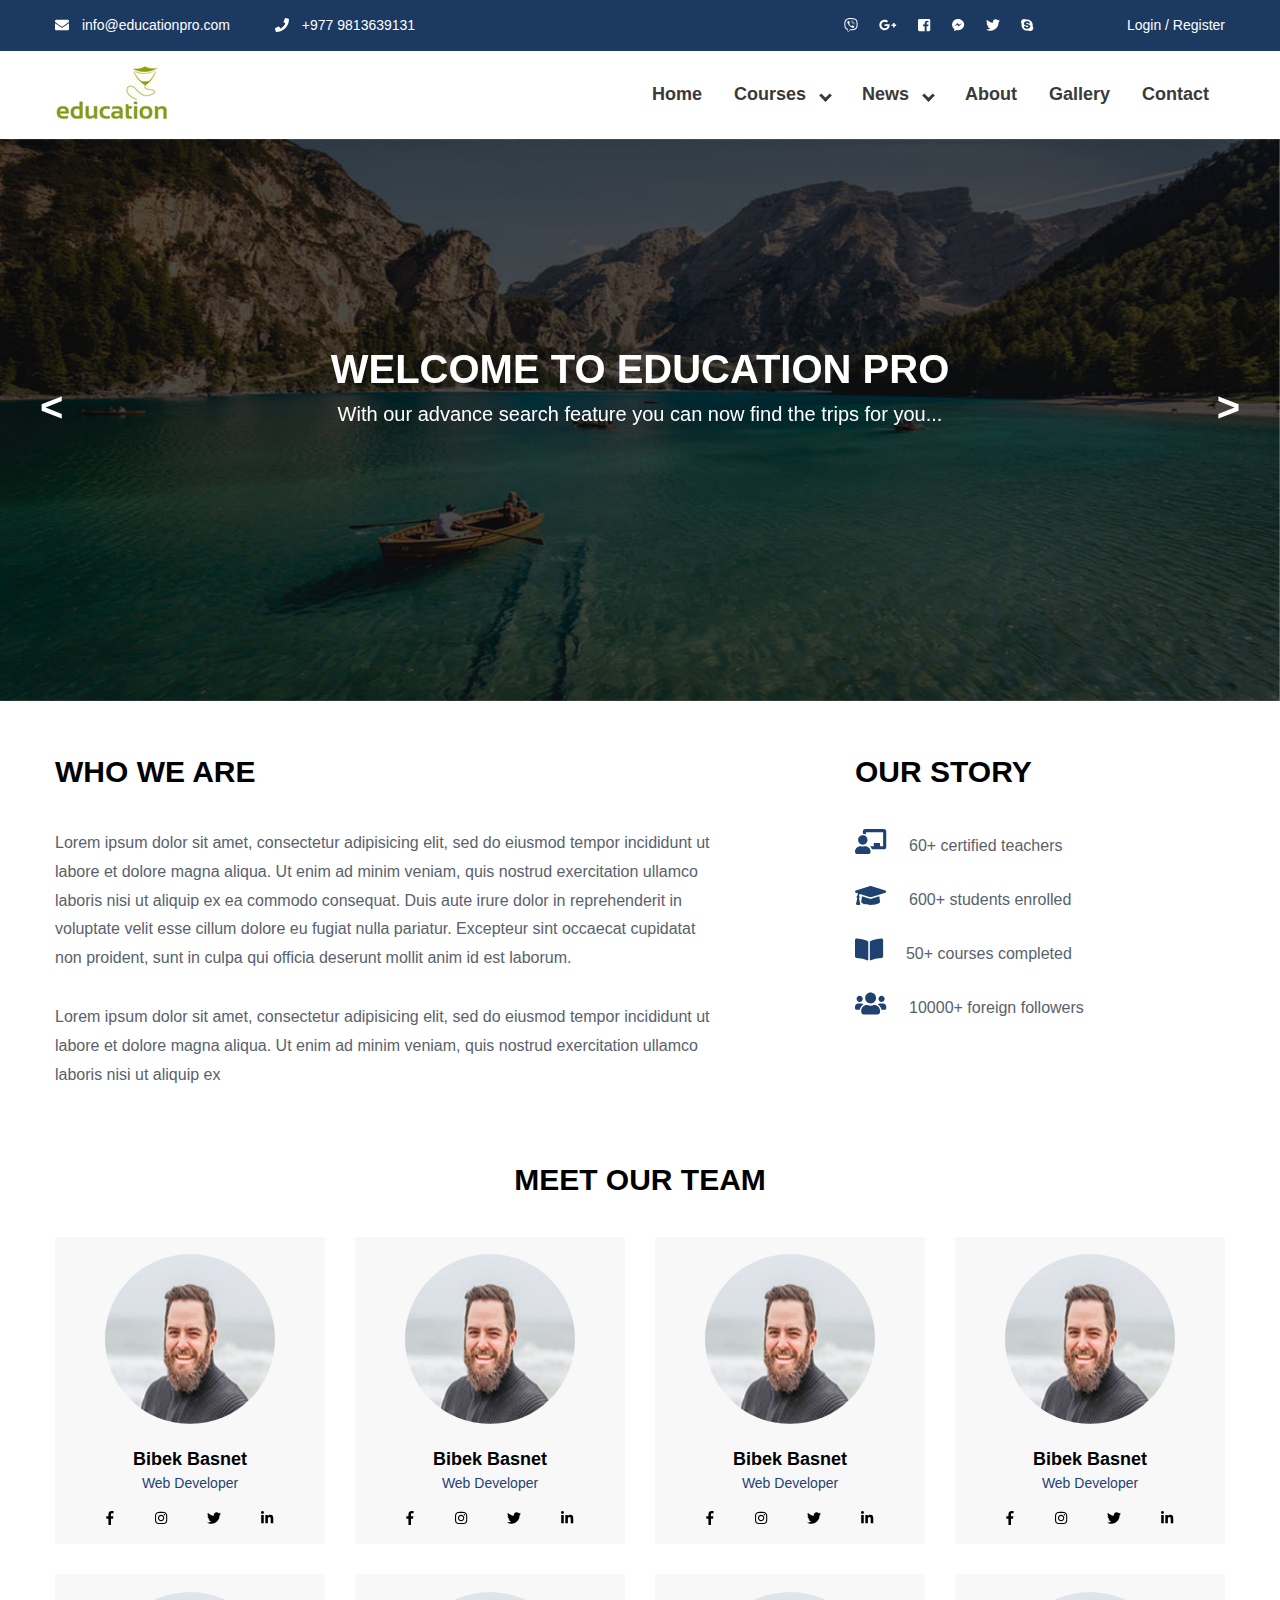
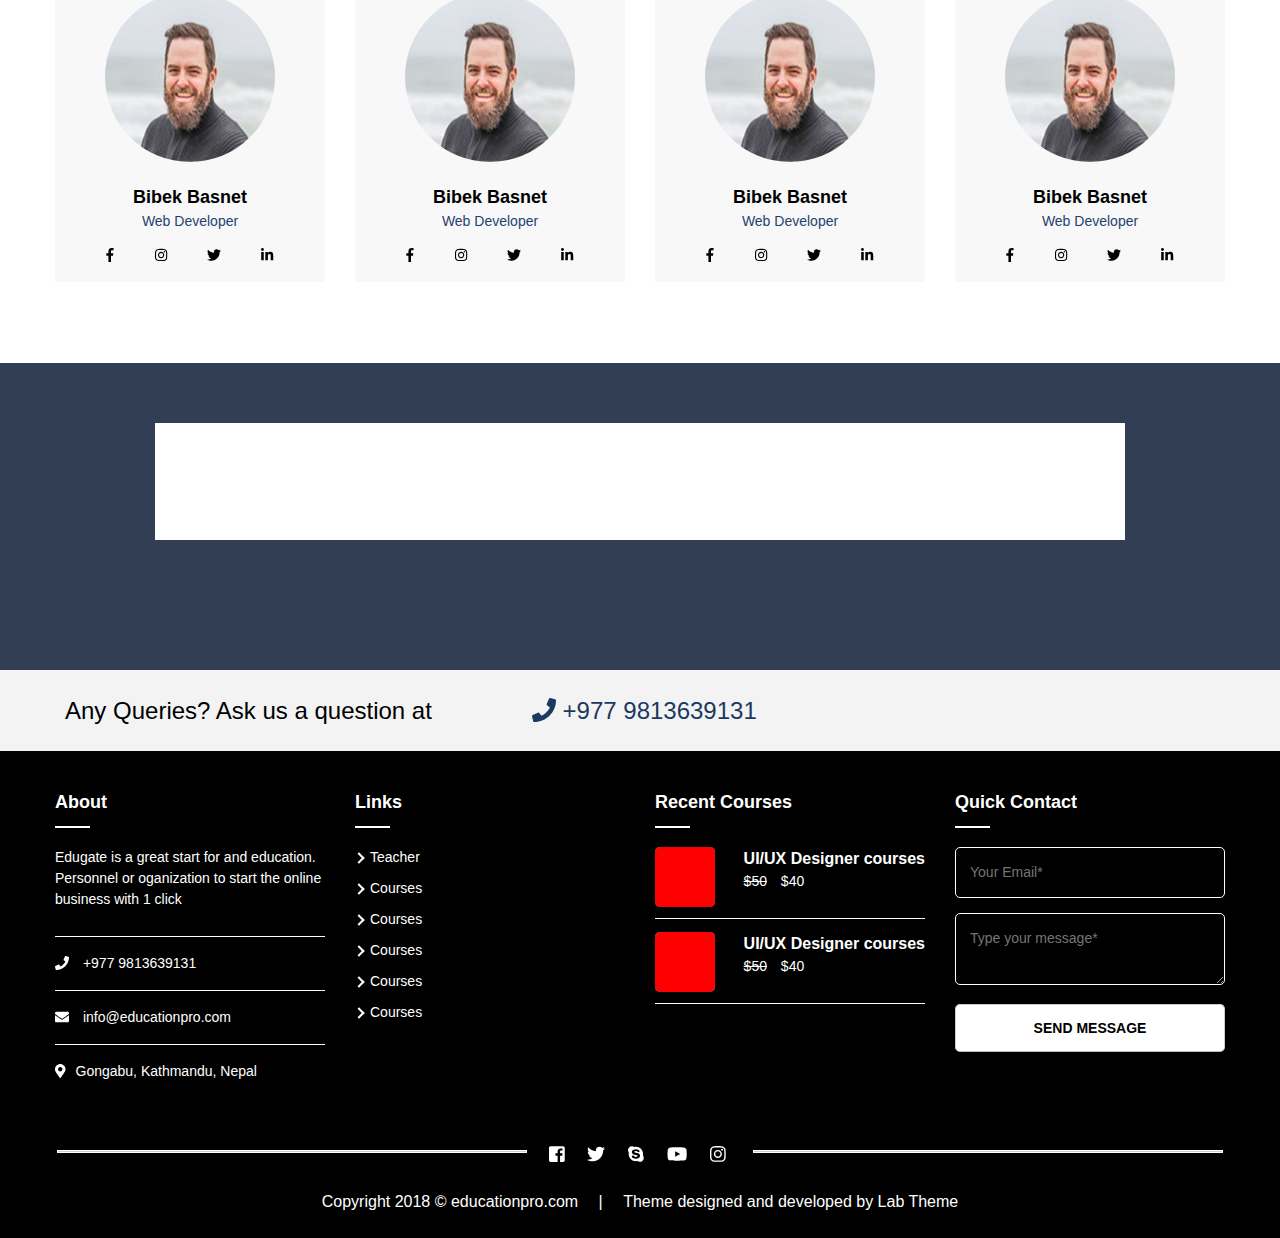
==== about.html @ 6040345f "otra" ====
<!DOCTYPE html>
<html>
<head>
	<title>education</title>
	<meta name="viewport" content="width=device-width">
	<meta name="viewport" content="width=device-width, initial-scale=1.0">
	<link rel="stylesheet" type="text/css" href="css/all.css">
	<link rel="stylesheet" type="text/css" href="css/all.min.css">
	<link rel="stylesheet" type="text/css" href="css/flexslider.css">
	<link rel="stylesheet" type="text/css" href="css/owl.carousel.css">
	<link rel="stylesheet" type="text/css" href="css/owl.theme.default.css">
	<link rel="stylesheet" type="text/css" href="css/jquery.rateyo.css"/>
	<link rel="stylesheet" type="text/css" href="css/jquery.mmenu.all.css" />
	<link rel="stylesheet" type="text/css" href="inner-page-style.css">
	<link rel="stylesheet" type="text/css" href="style.css">
</head>
<body itemscope itemtype="http://schema.org/AboutPage">
	<div id="page" class="site">
		<header class="site-header">
			<div class="top-header">
				<div class="container">
					<div class="top-header-left">
						<div class="top-header-block">
							<a href="mailto:info@educationpro.com"><i class="fas fa-envelope"></i> info@educationpro.com</a>
						</div>
						<div class="top-header-block">
							<a href="tel:+9779813639131"><i class="fas fa-phone"></i> +977 9813639131</a>
						</div>
					</div>
					<div class="top-header-right">
						<div class="social-block">
							<ul class="social-list">
								<li><a href=""><i class="fab fa-viber"></i></a></li>
								<li><a href=""><i class="fab fa-google-plus-g"></i></a></li>
								<li><a href=""><i class="fab fa-facebook-square"></i></a></li>
								<li><a href=""><i class="fab fa-facebook-messenger"></i></a></li>
								<li><a href=""><i class="fab fa-twitter"></i></a></li>
								<li><a href=""><i class="fab fa-skype"></i></a></li>
							</ul>
						</div>
						<div class="login-block">
							<a href="">Login /</a>
							<a href="">Register</a>
						</div>
					</div>
				</div>
			</div>
			<!-- Top header Close -->
			<div class="main-header">
				<div class="container">
					<div class="logo-wrap">
						<img src="images/site-logo.jpg" alt="Logo Image">
					</div>
					<div class="nav-wrap">
						<nav class="nav-desktop">
							<ul class="menu-list">
								<li><a href="#">Home</a></li>
								<li class="menu-parent">Courses
									<ul class="sub-menu">
										<li><a href="#">Child</a></li>
										<li><a href="#">Child</a></li>
										<li class="menu-parent">Child
											<ul class="sub-menu">
												<li><a href="">Grand-child</a></li>
												<li><a href="">Grand-child</a></li>
											</ul>
										</li>
									</ul>
								</li>
								<li class="menu-parent">News
									<ul class="sub-menu">
										<li><a href="#">Child</a></li>
										<li><a href="#">Child</a></li>
									</ul>
								</li>
								<li><a href="">About</a></li>
								<li><a href="">Gallery</a></li>
								<li><a href="">Contact</a></li>
							</ul>
						</nav>
						<div id="bar">
							<i class="fas fa-bars"></i>
						</div>
						<div id="close">
							<i class="fas fa-times"></i>
						</div>
					</div>
				</div>
			</div>
		</header>
		<!-- Header Close -->
		<div class="banner">
			<div class="owl-four owl-carousel">
				<img src="images/page-banner.jpg" alt="Image of Bannner">
				<img src="images/page-banner2.jpg" alt="Image of Bannner">
				<img src="images/page-banner3.jpg" alt="Image of Bannner">
			</div>
			<div class="container">
				<h1>welcome to education pro</h1>
				<h3>With our advance search feature you can now find the trips for you...</h3>
			</div>
			 <div id="owl-four-nav" class="owl-nav"></div>
		</div>
		<!-- <div class="banner">
			<div class="owl-five owl-carousel owl-theme">
	            <div class="item-video">
            		<iframe width="100%" height="450" src="https://www.youtube.com/embed/ENVW3uZ3a-4" frameborder="0" allow="accelerometer; autoplay; encrypted-media; gyroscope; picture-in-picture" allowfullscreen>
            		</iframe>
	            </div>
	            <div class="item-video">
	            	<iframe width="100%" height="450" src="https://www.youtube.com/embed/0bfk90rWV9U" frameborder="0" allow="accelerometer; autoplay; encrypted-media; gyroscope; picture-in-picture" allowfullscreen></iframe>
	            </div>
	            <div class="item-video">
	            	<iframe width="100%" height="450" src="https://www.youtube.com/embed/ktvTqknDobU" frameborder="0" allow="accelerometer; autoplay; encrypted-media; gyroscope; picture-in-picture" allowfullscreen></iframe>
	            </div>
	            <div class="item-video">
            		<iframe width="100%" height="450" src="https://www.youtube.com/embed/ENVW3uZ3a-4" frameborder="0" allow="accelerometer; autoplay; encrypted-media; gyroscope; picture-in-picture" allowfullscreen>
            		</iframe>
	            </div>
	            <div class="item-video">
	            	<iframe width="100%" height="450" src="https://www.youtube.com/embed/0bfk90rWV9U" frameborder="0" allow="accelerometer; autoplay; encrypted-media; gyroscope; picture-in-picture" allowfullscreen></iframe>
	            </div>
	            <div class="item-video">
	            	<iframe width="100%" height="450" src="https://www.youtube.com/embed/ktvTqknDobU" frameborder="0" allow="accelerometer; autoplay; encrypted-media; gyroscope; picture-in-picture" allowfullscreen></iframe>
	            </div>
          </div>
		</div> -->

		<section class="about-upper-section" itemprop="mainContentofPage">
			<div class="container">
				<article class="who-we-are">
					<h2 class="top-heading">who we are</h2>
					<p>Lorem ipsum dolor sit amet, consectetur adipisicing elit, sed do eiusmod
					tempor incididunt ut labore et dolore magna aliqua. Ut enim ad minim veniam,
					quis nostrud exercitation ullamco laboris nisi ut aliquip ex ea commodo
					consequat. Duis aute irure dolor in reprehenderit in voluptate velit esse
					cillum dolore eu fugiat nulla pariatur. Excepteur sint occaecat cupidatat non
					proident, sunt in culpa qui officia deserunt mollit anim id est laborum.</p>

					<p>Lorem ipsum dolor sit amet, consectetur adipisicing elit, sed do eiusmod
					tempor incididunt ut labore et dolore magna aliqua. Ut enim ad minim veniam,
					quis nostrud exercitation ullamco laboris nisi ut aliquip ex</p>
				</article>
				<div class="our-story">
					<h2 class="top-heading">our story</h2>
					<ul>
						<li><i class="fas fa-chalkboard-teacher"></i> <a href="#">60+ certified teachers</a></li>
						<li><i class="fas fa-graduation-cap"></i> <a href="#">600+ students enrolled</a></li>
						<li><i class="fas fa-book-open"></i> <a href="#">50+ courses completed</a></li>
						<li><i class="fas fa-users"></i> <a href="#">10000+ foreign followers</a></li>

						<!-- For None link use below -->
						<!-- <li><i class="fas fa-chalkboard-teacher"></i> <p>60+ certified teachers</p></li>
						<li><i class="fas fa-graduation-cap"></i>  <p>600+ students enrolled</p></li>
						<li><i class="fas fa-book-open"></i>  <p>50+ courses completed</p></li>
						<li><i class="fas fa-users"></i>  <p>10000+ foreign followers</p></li> -->
					</ul>
				</div>
			</div>
		</section>

		<section class="team-members" itemprop="contributor">
			<div class="container">
				<h2 class="top-heading">meet our team</h2>
				<article class="developer-grid">
					<div class="developer-wrap">
						<img src="images/developer-img.jpg" alt="developer images">
						<h3>Bibek Basnet</h3>
						<p>Web Developer</p>
						<ul>
							<li><a href=""><i class="fab fa-facebook-f"></i></a></li>
							<li><a href=""><i class="fab fa-instagram"></i></a></li>
							<li><a href=""><i class="fab fa-twitter"></i></a></li>
							<li><a href=""><i class="fab fa-linkedin-in"></i></a></li>
						</ul>
					</div>

					<div class="developer-wrap">
						<img src="images/developer-img.jpg" alt="developer images">
						<h3>Bibek Basnet</h3>
						<p>Web Developer</p>
						<ul>
							<li><a href=""><i class="fab fa-facebook-f"></i></a></li>
							<li><a href=""><i class="fab fa-instagram"></i></a></li>
							<li><a href=""><i class="fab fa-twitter"></i></a></li>
							<li><a href=""><i class="fab fa-linkedin-in"></i></a></li>
						</ul>
					</div>

					<div class="developer-wrap">
						<img src="images/developer-img.jpg" alt="developer images">
						<h3>Bibek Basnet</h3>
						<p>Web Developer</p>
						<ul>
							<li><a href=""><i class="fab fa-facebook-f"></i></a></li>
							<li><a href=""><i class="fab fa-instagram"></i></a></li>
							<li><a href=""><i class="fab fa-twitter"></i></a></li>
							<li><a href=""><i class="fab fa-linkedin-in"></i></a></li>
						</ul>
					</div>

					<div class="developer-wrap">
						<img src="images/developer-img.jpg" alt="developer images">
						<h3>Bibek Basnet</h3>
						<p>Web Developer</p>
						<ul>
							<li><a href=""><i class="fab fa-facebook-f"></i></a></li>
							<li><a href=""><i class="fab fa-instagram"></i></a></li>
							<li><a href=""><i class="fab fa-twitter"></i></a></li>
							<li><a href=""><i class="fab fa-linkedin-in"></i></a></li>
						</ul>
					</div>

					<div class="developer-wrap">
						<img src="images/developer-img.jpg" alt="developer images">
						<h3>Bibek Basnet</h3>
						<p>Web Developer</p>
						<ul>
							<li><a href=""><i class="fab fa-facebook-f"></i></a></li>
							<li><a href=""><i class="fab fa-instagram"></i></a></li>
							<li><a href=""><i class="fab fa-twitter"></i></a></li>
							<li><a href=""><i class="fab fa-linkedin-in"></i></a></li>
						</ul>
					</div>

					<div class="developer-wrap">
						<img src="images/developer-img.jpg" alt="developer images">
						<h3>Bibek Basnet</h3>
						<p>Web Developer</p>
						<ul>
							<li><a href=""><i class="fab fa-facebook-f"></i></a></li>
							<li><a href=""><i class="fab fa-instagram"></i></a></li>
							<li><a href=""><i class="fab fa-twitter"></i></a></li>
							<li><a href=""><i class="fab fa-linkedin-in"></i></a></li>
						</ul>
					</div>

					<div class="developer-wrap">
						<img src="images/developer-img.jpg" alt="developer images">
						<h3>Bibek Basnet</h3>
						<p>Web Developer</p>
						<ul>
							<li><a href=""><i class="fab fa-facebook-f"></i></a></li>
							<li><a href=""><i class="fab fa-instagram"></i></a></li>
							<li><a href=""><i class="fab fa-twitter"></i></a></li>
							<li><a href=""><i class="fab fa-linkedin-in"></i></a></li>
						</ul>
					</div>

					<div class="developer-wrap">
						<img src="images/developer-img.jpg" alt="developer images">
						<h3>Bibek Basnet</h3>
						<p>Web Developer</p>
						<ul>
							<li><a href=""><i class="fab fa-facebook-f"></i></a></li>
							<li><a href=""><i class="fab fa-instagram"></i></a></li>
							<li><a href=""><i class="fab fa-twitter"></i></a></li>
							<li><a href=""><i class="fab fa-linkedin-in"></i></a></li>
						</ul>
					</div>
				</article>
			</div>
		</section>
		<!-- Team Members Closed  -->

		<section class="what-other-say">
			<div class="container">
				<div class="wrap-others-say">
					<h1>what other say about us</h1>
					<div id="carousel" class="flexslider">
						<ul class="slides">
							<li class="img-wrap">
								<figure>
									<img src="images/review-big-img.jpg" alt="Person Image">
									<figcaption class="hidden">
										<h3>Sagar Sapkota</h3>
										<h4>UI Designer</h4>
									</figcaption>
								</figure>
							</li>
							<li class="img-wrap">
								<figure>
									<img src="images/review-big-img.jpg" alt="Person Image">
									<figcaption class="hidden">
										<h3>Sagar Sapkota</h3>
										<h4>UI Designer</h4>
									</figcaption>
								</figure>
							</li>
							<li class="img-wrap">
								<figure>
									<img src="images/review-big-img.jpg" alt="Person Image">
									<figcaption class="hidden">
										<h3>Sagar Sapkota</h3>
										<h4>UI Designer</h4>
									</figcaption>
								</figure>
							</li>
							<li class="img-wrap">
								<figure>
									<img src="images/review-big-img.jpg" alt="Person Image">
									<figcaption class="hidden">
										<h3>Sagar Sapkota</h3>
										<h4>UI Designer</h4>
									</figcaption>
								</figure>
							</li>
							<li class="img-wrap">
								<figure>
									<img src="images/review-big-img.jpg" alt="Person Image">
									<figcaption class="hidden">
										<h3>Sagar Sapkota</h3>
										<h4>UI Designer</h4>
									</figcaption>
								</figure>
							</li>
							<li class="img-wrap">
								<figure>
									<img src="images/review-big-img.jpg" alt="Person Image">
									<figcaption class="hidden">
										<h3>Sagar Sapkota</h3>
										<h4>UI Designer</h4>
									</figcaption>
								</figure>
							</li>
							<li class="img-wrap">
								<figure>
									<img src="images/review-big-img.jpg" alt="Person Image">
									<figcaption class="hidden">
										<h3>Sagar Sapkota</h3>
										<h4>UI Designer</h4>
									</figcaption>
								</figure>
							</li>
							<li class="img-wrap">
								<figure>
									<img src="images/review-big-img.jpg" alt="Person Image">
									<figcaption class="fig">
										<h3 class="hidden">Sagar Sapkota</h3>
										<h4 class="hidden">UI Designer</h4>
									</figcaption>
								</figure>
							</li>
						</ul>
					</div>

					<div id="slider" class="flexslider">
	  					<ul class="slides">
						    <li>
						    	<div class="testimonial-holder">
						    		<strong class="title">Amazing service and amazing team. Thank you!</strong>
						    		<p>Lorem ipsum dolor sit amet, consectetur adipiscing elit. Phasellus tristique fer-<br/>mentum mauris, non tincidunt arcu venenatis vel. Nam et vehicula turpis. Ut nunc purus, mattis eu odio a, egestas facilisis nibh. Mauris magna diam, iaculis vitae sapien non, pharetra congue purus. Phasellus in odio purus.</p>
						    		<div class="rateYo"></div>
						    	</div>
						    </li>
						    <li>
						    	<div class="testimonial-holder">
						    		<strong class="title">Very Satisfaied with their service</strong>
						    		<p>Lorem ipsum dolor sit amet, consectetur adipiscing elit. Phasellus tristique fer-<br/>mentum mauris, non tincidunt arcu venenatis vel. Nam et vehicula turpis. Ut nunc purus, mattis eu odio a, egestas facilisis nibh. Mauris magna diam, iaculis vitae sapien non, pharetra congue purus. Phasellus in odio purus.</p>
						    		<div class="rateYo"></div>
						    	</div>
						    </li>
						    <li>
						    	<div class="testimonial-holder">
						    		<strong class="title">Quick, efficient and meets your expectations</strong>
						    		<p>Lorem ipsum dolor sit amet, consectetur adipiscing elit. Phasellus tristique fer-<br/>mentum mauris, non tincidunt arcu venenatis vel. Nam et vehicula turpis. Ut nunc purus, mattis eu odio a, egestas facilisis nibh. Mauris magna diam, iaculis vitae sapien non, pharetra congue purus. Phasellus in odio purus.</p>
						    		<div class="rateYo"></div>
						    	</div>
						    </li>
						    <li>
						    	<div class="testimonial-holder">
						    		<strong class="title">The website was according our imagination</strong>
						    		<p>Lorem ipsum dolor sit amet, consectetur adipiscing elit. Phasellus tristique fer-<br/>mentum mauris, non tincidunt arcu venenatis vel. Nam et vehicula turpis. Ut nunc purus, mattis eu odio a, egestas facilisis nibh. Mauris magna diam, iaculis vitae sapien non, pharetra congue purus. Phasellus in odio purus.</p>
						    		<div class="rateYo"></div>
						    	</div>
						    </li>
						    <li>
						    	<div class="testimonial-holder">
						    		<strong class="title">Amazing service and amazing team. Thank you!</strong>
						    		<p>Lorem ipsum dolor sit amet, consectetur adipiscing elit. Phasellus tristique fer-<br/>mentum mauris, non tincidunt arcu venenatis vel. Nam et vehicula turpis. Ut nunc purus, mattis eu odio a, egestas facilisis nibh. Mauris magna diam, iaculis vitae sapien non, pharetra congue purus. Phasellus in odio purus.</p>
						    		<div class="rateYo"></div>
						    	</div>
						    </li>
						    <li>
						    	<div class="testimonial-holder">
						    		<strong class="title">Very Satisfaied with their service</strong>
						    		<p>Lorem ipsum dolor sit amet, consectetur adipiscing elit. Phasellus tristique fer-<br/>mentum mauris, non tincidunt arcu venenatis vel. Nam et vehicula turpis. Ut nunc purus, mattis eu odio a, egestas facilisis nibh. Mauris magna diam, iaculis vitae sapien non, pharetra congue purus. Phasellus in odio purus.</p>
						    		<div class="rateYo"></div>
						    	</div>
						    </li>
						    <li>
						    	<div class="testimonial-holder">
						    		<strong class="title">Quick, efficient and meets your expectations</strong>
						    		<p>Lorem ipsum dolor sit amet, consectetur adipiscing elit. Phasellus tristique fer-<br/>mentum mauris, non tincidunt arcu venenatis vel. Nam et vehicula turpis. Ut nunc purus, mattis eu odio a, egestas facilisis nibh. Mauris magna diam, iaculis vitae sapien non, pharetra congue purus. Phasellus in odio purus.</p>
						    		<div class="rateYo"></div>
						    	</div>
						    </li>
						    <li>
						    	<div class="testimonial-holder">
						    		<strong class="title">The website was according our imagination</strong>
						    		<p>Lorem ipsum dolor sit amet, consectetur adipiscing elit. Phasellus tristique fer-<br/>mentum mauris, non tincidunt arcu venenatis vel. Nam et vehicula turpis. Ut nunc purus, mattis eu odio a, egestas facilisis nibh. Mauris magna diam, iaculis vitae sapien non, pharetra congue purus. Phasellus in odio purus.</p>
						    		<div class="rateYo"></div>
						    	</div>
						    </li>
	  					</ul>
					</div>

					<!-- <div id="sync2" class="owl-carousel owl-theme">
					  <div class="item">
					    <img src="images/review-big-img.jpg" alt="Person Image"></div>
					  <div class="item">
					    <img src="images/review-big-img.jpg" alt="Person Image"></div>
					  <div class="item">
					    <img src="images/review-big-img.jpg" alt="Person Image"></div>
					  <div class="item">
					    <img src="images/review-big-img.jpg" alt="Person Image"></div>
					  <div class="item">
					    <img src="images/review-big-img.jpg" alt="Person Image"></div>
					  <div class="item">
					    <img src="images/review-big-img.jpg" alt="Person Image"></div>
					  <div class="item">
					    <img src="images/review-big-img.jpg" alt="Person Image"></div>
					  <div class="item">
					    <img src="images/review-big-img.jpg" alt="Person Image"></div>
					</div> -->

					<!-- <div id="sync1" class="owl-carousel owl-theme">
					 	<div class="item">
					   		<strong class="title">Amazing service and amazing team. Thank you!</strong>
						    		<p>Lorem ipsum dolor sit amet, consectetur adipiscing elit. Phasellus tristique fer-<br/>mentum mauris, non tincidunt arcu venenatis vel. Nam et vehicula turpis. Ut nunc purus, mattis eu odio a, egestas facilisis nibh. Mauris magna diam, iaculis vitae sapien non, pharetra congue purus. Phasellus in odio purus.</p>
						    		<div class="rateYo"></div>
						</div>
					  <div class="item">
					    <strong class="title">Very Satisfaied with their service</strong>
						    		<p>Lorem ipsum dolor sit amet, consectetur adipiscing elit. Phasellus tristique fer-<br/>mentum mauris, non tincidunt arcu venenatis vel. Nam et vehicula turpis. Ut nunc purus, mattis eu odio a, egestas facilisis nibh. Mauris magna diam, iaculis vitae sapien non, pharetra congue purus. Phasellus in odio purus.</p>
						    		<div class="rateYo"></div></div>
					  <div class="item">
					    <strong class="title">Quick, efficient and meets your expectations</strong>
						    		<p>Lorem ipsum dolor sit amet, consectetur adipiscing elit. Phasellus tristique fer-<br/>mentum mauris, non tincidunt arcu venenatis vel. Nam et vehicula turpis. Ut nunc purus, mattis eu odio a, egestas facilisis nibh. Mauris magna diam, iaculis vitae sapien non, pharetra congue purus. Phasellus in odio purus.</p>
						    		<div class="rateYo"></div></div>
					  <div class="item">
					    <strong class="title">Very Satisfaied with their service</strong>
						    		<p>Lorem ipsum dolor sit amet, consectetur adipiscing elit. Phasellus tristique fer-<br/>mentum mauris, non tincidunt arcu venenatis vel. Nam et vehicula turpis. Ut nunc purus, mattis eu odio a, egestas facilisis nibh. Mauris magna diam, iaculis vitae sapien non, pharetra congue purus. Phasellus in odio purus.</p>
						    		<div class="rateYo"></div></div>
					  <div class="item">
					    <strong class="title">Very jhkhkh with their service</strong>
						    		<p>Lorem ipsum dolor sit amet, consectetur adipiscing elit. Phasellus tristique fer-<br/>mentum mauris, non tincidunt arcu venenatis vel. Nam et vehicula turpis. Ut nunc purus, mattis eu odio a, egestas facilisis nibh. Mauris magna diam, iaculis vitae sapien non, pharetra congue purus. Phasellus in odio purus.</p>
						    		<div class="rateYo"></div></div>
					  <div class="item">
					    <strong class="title">Very 7777 with their service</strong>
						    		<p>Lorem ipsum dolor sit amet, consectetur adipiscing elit. Phasellus tristique fer-<br/>mentum mauris, non tincidunt arcu venenatis vel. Nam et vehicula turpis. Ut nunc purus, mattis eu odio a, egestas facilisis nibh. Mauris magna diam, iaculis vitae sapien non, pharetra congue purus. Phasellus in odio purus.</p>
						    		<div class="rateYo"></div></div>
					  <div class="item">
					    <strong class="title">Very 888 with their service</strong>
						    		<p>Lorem ipsum dolor sit amet, consectetur adipiscing elit. Phasellus tristique fer-<br/>mentum mauris, non tincidunt arcu venenatis vel. Nam et vehicula turpis. Ut nunc purus, mattis eu odio a, egestas facilisis nibh. Mauris magna diam, iaculis vitae sapien non, pharetra congue purus. Phasellus in odio purus.</p>
						    		<div class="rateYo"></div></div>
					  <div class="item">
					    <strong class="title">Very 9999 with their service</strong>
						    		<p>Lorem ipsum dolor sit amet, consectetur adipiscing elit. Phasellus tristique fer-<br/>mentum mauris, non tincidunt arcu venenatis vel. Nam et vehicula turpis. Ut nunc purus, mattis eu odio a, egestas facilisis nibh. Mauris magna diam, iaculis vitae sapien non, pharetra congue purus. Phasellus in odio purus.</p>
						    		<div class="rateYo"></div></div>
					</div> -->
				</div>
			</div>
		</section>
		<!-- End of Others talk -->

		<section class="query-section">
			<div class="container">
				<p>Any Queries? Ask us a question at<a href="tel:+9779813639131"><i class="fas fa-phone"></i> +977 9813639131</a></p>
			</div>
		</section>
		<!-- End of Query Section -->
		<footer class="page-footer">
			<div class="footer-first-section">
				<div class="container">
					<div class="box-wrap">
						<header>
							<h1>about</h1>
						</header>
						<p>Edugate is a great start for and education. Personnel or oganization to start the online business with 1 click</p>

						<h4><a href="tel:+9779813639131"><i class="fas fa-phone"></i> +977 9813639131</a></h4>
						<h4><a href="mailto:info@educationpro.com"><i class="fas fa-envelope"></i> info@educationpro.com</a></h4>
						<h4><i class="fas fa-map-marker-alt"></i>Gongabu, Kathmandu, Nepal</h4>
					</div>

					<div class="box-wrap">
						<header>
							<h1>links</h1>
						</header>
						<ul>
							<li><a href="#">Teacher</a></li>
							<li><a href="#">Courses</a></li>
							<li><a href="#">Courses</a></li>
							<li><a href="#">Courses</a></li>
							<li><a href="#">Courses</a></li>
							<li><a href="#">Courses</a></li>
						</ul>
					</div>

					<div class="box-wrap">
						<header>
							<h1>recent courses</h1>
						</header>
						<div class="recent-course-wrap">
							<img src="images/ui-ux.jpg" alt="Ui/Ux Designing">
							<a href=""><div class="course-name">
								<h3>UI/UX Designer courses</h3>
								<p><span>$50</span> $40</p>
							</div></a>
						</div>
						<div class="recent-course-wrap">
							<img src="images/ui-ux.jpg" alt="Ui/Ux Designing">
							<a href=""><div class="course-name">
								<h3>UI/UX Designer courses</h3>
								<p><span>$50</span> $40</p>
							</div></a>
						</div>
					</div>

					<div class="box-wrap">
						<header>
							<h1>quick contact</h1>
						</header>
						<section class="quick-contact">
							<input type="email" name="email" placeholder="Your Email*">
							<textarea placeholder="Type your message*"></textarea>
							<button>send message</button>
						</section>
					</div>

				</div>
			</div>
			<!-- End of box-Wrap -->
			<div class="footer-second-section">
				<div class="container">
					<hr class="footer-line">
					<ul class="social-list">
						<li><a href=""><i class="fab fa-facebook-square"></i></a></li>
						<li><a href=""><i class="fab fa-twitter"></i></a></li>
						<li><a href=""><i class="fab fa-skype"></i></a></li>
						<li><a href=""><i class="fab fa-youtube"></i></a></li>
						<li><a href=""><i class="fab fa-instagram"></i></a></li>
					</ul>
					<hr class="footer-line">
				</div>
			</div>
			<div class="footer-last-section">
				<div class="container">
					<p>Copyright 2018 &copy; educationpro.com <span> | </span> Theme designed and developed by <a href="https://labtheme.com">Lab Theme</a></p>
				</div>
			</div>
		</footer>
	</div>
	<!-- <script src="https://ajax.googleapis.com/ajax/libs/jquery/3.3.1/jquery.min.js"></script> -->
	<script type="text/javascript" src="js/jquery-3.3.1.min.js"></script>
	<script type="text/javascript" src="js/lightbox.js"></script>
	<script type="text/javascript" src="js/all.js"></script>
	<script type="text/javascript" src="js/isotope.pkgd.min.js"></script>
	<script type="text/javascript" src="js/owl.carousel.js"></script>
	<script type="text/javascript" src="js/jquery.flexslider.js"></script>
	<script type="text/javascript" src="js/jquery.rateyo.js"></script>
	<script type="text/javascript" src="js/jquery.mmenu.all.js"></script>
	<script type="text/javascript" src="js/custom.js"></script>
</body>
</html>
---- css/all.css ----
.fa,
.fas,
.far,
.fal,
.fab {
  -moz-osx-font-smoothing: grayscale;
  -webkit-font-smoothing: antialiased;
  display: inline-block;
  font-style: normal;
  font-variant: normal;
  text-rendering: auto;
  line-height: 1; }

.fa-lg {
  font-size: 1.33333em;
  line-height: 0.75em;
  vertical-align: -.0667em; }

.fa-xs {
  font-size: .75em; }

.fa-sm {
  font-size: .875em; }

.fa-1x {
  font-size: 1em; }

.fa-2x {
  font-size: 2em; }

.fa-3x {
  font-size: 3em; }

.fa-4x {
  font-size: 4em; }

.fa-5x {
  font-size: 5em; }

.fa-6x {
  font-size: 6em; }

.fa-7x {
  font-size: 7em; }

.fa-8x {
  font-size: 8em; }

.fa-9x {
  font-size: 9em; }

.fa-10x {
  font-size: 10em; }

.fa-fw {
  text-align: center;
  width: 1.25em; }

.fa-ul {
  list-style-type: none;
  margin-left: 2.5em;
  padding-left: 0; }
  .fa-ul > li {
    position: relative; }

.fa-li {
  left: -2em;
  position: absolute;
  text-align: center;
  width: 2em;
  line-height: inherit; }

.fa-border {
  border: solid 0.08em #eee;
  border-radius: .1em;
  padding: .2em .25em .15em; }

.fa-pull-left {
  float: left; }

.fa-pull-right {
  float: right; }

.fa.fa-pull-left,
.fas.fa-pull-left,
.far.fa-pull-left,
.fal.fa-pull-left,
.fab.fa-pull-left {
  margin-right: .3em; }

.fa.fa-pull-right,
.fas.fa-pull-right,
.far.fa-pull-right,
.fal.fa-pull-right,
.fab.fa-pull-right {
  margin-left: .3em; }

.fa-spin {
  -webkit-animation: fa-spin 2s infinite linear;
          animation: fa-spin 2s infinite linear; }

.fa-pulse {
  -webkit-animation: fa-spin 1s infinite steps(8);
          animation: fa-spin 1s infinite steps(8); }

@-webkit-keyframes fa-spin {
  0% {
    -webkit-transform: rotate(0deg);
            transform: rotate(0deg); }
  100% {
    -webkit-transform: rotate(360deg);
            transform: rotate(360deg); } }

@keyframes fa-spin {
  0% {
    -webkit-transform: rotate(0deg);
            transform: rotate(0deg); }
  100% {
    -webkit-transform: rotate(360deg);
            transform: rotate(360deg); } }

.fa-rotate-90 {
  -ms-filter: "progid:DXImageTransform.Microsoft.BasicImage(rotation=1)";
  -webkit-transform: rotate(90deg);
          transform: rotate(90deg); }

.fa-rotate-180 {
  -ms-filter: "progid:DXImageTransform.Microsoft.BasicImage(rotation=2)";
  -webkit-transform: rotate(180deg);
          transform: rotate(180deg); }

.fa-rotate-270 {
  -ms-filter: "progid:DXImageTransform.Microsoft.BasicImage(rotation=3)";
  -webkit-transform: rotate(270deg);
          transform: rotate(270deg); }

.fa-flip-horizontal {
  -ms-filter: "progid:DXImageTransform.Microsoft.BasicImage(rotation=0, mirror=1)";
  -webkit-transform: scale(-1, 1);
          transform: scale(-1, 1); }

.fa-flip-vertical {
  -ms-filter: "progid:DXImageTransform.Microsoft.BasicImage(rotation=2, mirror=1)";
  -webkit-transform: scale(1, -1);
          transform: scale(1, -1); }

.fa-flip-horizontal.fa-flip-vertical {
  -ms-filter: "progid:DXImageTransform.Microsoft.BasicImage(rotation=2, mirror=1)";
  -webkit-transform: scale(-1, -1);
          transform: scale(-1, -1); }

:root .fa-rotate-90,
:root .fa-rotate-180,
:root .fa-rotate-270,
:root .fa-flip-horizontal,
:root .fa-flip-vertical {
  -webkit-filter: none;
          filter: none; }

.fa-stack {
  display: inline-block;
  height: 2em;
  line-height: 2em;
  position: relative;
  vertical-align: middle;
  width: 2.5em; }

.fa-stack-1x,
.fa-stack-2x {
  left: 0;
  position: absolute;
  text-align: center;
  width: 100%; }

.fa-stack-1x {
  line-height: inherit; }

.fa-stack-2x {
  font-size: 2em; }

.fa-inverse {
  color: #fff; }

/* Font Awesome uses the Unicode Private Use Area (PUA) to ensure screen
readers do not read off random characters that represent icons */
.fa-500px:before {
  content: "\f26e"; }

.fa-accessible-icon:before {
  content: "\f368"; }

.fa-accusoft:before {
  content: "\f369"; }

.fa-acquisitions-incorporated:before {
  content: "\f6af"; }

.fa-ad:before {
  content: "\f641"; }

.fa-address-book:before {
  content: "\f2b9"; }

.fa-address-card:before {
  content: "\f2bb"; }

.fa-adjust:before {
  content: "\f042"; }

.fa-adn:before {
  content: "\f170"; }

.fa-adobe:before {
  content: "\f778"; }

.fa-adversal:before {
  content: "\f36a"; }

.fa-affiliatetheme:before {
  content: "\f36b"; }

.fa-air-freshener:before {
  content: "\f5d0"; }

.fa-algolia:before {
  content: "\f36c"; }

.fa-align-center:before {
  content: "\f037"; }

.fa-align-justify:before {
  content: "\f039"; }

.fa-align-left:before {
  content: "\f036"; }

.fa-align-right:before {
  content: "\f038"; }

.fa-alipay:before {
  content: "\f642"; }

.fa-allergies:before {
  content: "\f461"; }

.fa-amazon:before {
  content: "\f270"; }

.fa-amazon-pay:before {
  content: "\f42c"; }

.fa-ambulance:before {
  content: "\f0f9"; }

.fa-american-sign-language-interpreting:before {
  content: "\f2a3"; }

.fa-amilia:before {
  content: "\f36d"; }

.fa-anchor:before {
  content: "\f13d"; }

.fa-android:before {
  content: "\f17b"; }

.fa-angellist:before {
  content: "\f209"; }

.fa-angle-double-down:before {
  content: "\f103"; }

.fa-angle-double-left:before {
  content: "\f100"; }

.fa-angle-double-right:before {
  content: "\f101"; }

.fa-angle-double-up:before {
  content: "\f102"; }

.fa-angle-down:before {
  content: "\f107"; }

.fa-angle-left:before {
  content: "\f104"; }

.fa-angle-right:before {
  content: "\f105"; }

.fa-angle-up:before {
  content: "\f106"; }

.fa-angry:before {
  content: "\f556"; }

.fa-angrycreative:before {
  content: "\f36e"; }

.fa-angular:before {
  content: "\f420"; }

.fa-ankh:before {
  content: "\f644"; }

.fa-app-store:before {
  content: "\f36f"; }

.fa-app-store-ios:before {
  content: "\f370"; }

.fa-apper:before {
  content: "\f371"; }

.fa-apple:before {
  content: "\f179"; }

.fa-apple-alt:before {
  content: "\f5d1"; }

.fa-apple-pay:before {
  content: "\f415"; }

.fa-archive:before {
  content: "\f187"; }

.fa-archway:before {
  content: "\f557"; }

.fa-arrow-alt-circle-down:before {
  content: "\f358"; }

.fa-arrow-alt-circle-left:before {
  content: "\f359"; }

.fa-arrow-alt-circle-right:before {
  content: "\f35a"; }

.fa-arrow-alt-circle-up:before {
  content: "\f35b"; }

.fa-arrow-circle-down:before {
  content: "\f0ab"; }

.fa-arrow-circle-left:before {
  content: "\f0a8"; }

.fa-arrow-circle-right:before {
  content: "\f0a9"; }

.fa-arrow-circle-up:before {
  content: "\f0aa"; }

.fa-arrow-down:before {
  content: "\f063"; }

.fa-arrow-left:before {
  content: "\f060"; }

.fa-arrow-right:before {
  content: "\f061"; }

.fa-arrow-up:before {
  content: "\f062"; }

.fa-arrows-alt:before {
  content: "\f0b2"; }

.fa-arrows-alt-h:before {
  content: "\f337"; }

.fa-arrows-alt-v:before {
  content: "\f338"; }

.fa-artstation:before {
  content: "\f77a"; }

.fa-assistive-listening-systems:before {
  content: "\f2a2"; }

.fa-asterisk:before {
  content: "\f069"; }

.fa-asymmetrik:before {
  content: "\f372"; }

.fa-at:before {
  content: "\f1fa"; }

.fa-atlas:before {
  content: "\f558"; }

.fa-atlassian:before {
  content: "\f77b"; }

.fa-atom:before {
  content: "\f5d2"; }

.fa-audible:before {
  content: "\f373"; }

.fa-audio-description:before {
  content: "\f29e"; }

.fa-autoprefixer:before {
  content: "\f41c"; }

.fa-avianex:before {
  content: "\f374"; }

.fa-aviato:before {
  content: "\f421"; }

.fa-award:before {
  content: "\f559"; }

.fa-aws:before {
  content: "\f375"; }

.fa-baby:before {
  content: "\f77c"; }

.fa-baby-carriage:before {
  content: "\f77d"; }

.fa-backspace:before {
  content: "\f55a"; }

.fa-backward:before {
  content: "\f04a"; }

.fa-balance-scale:before {
  content: "\f24e"; }

.fa-ban:before {
  content: "\f05e"; }

.fa-band-aid:before {
  content: "\f462"; }

.fa-bandcamp:before {
  content: "\f2d5"; }

.fa-barcode:before {
  content: "\f02a"; }

.fa-bars:before {
  content: "\f0c9"; }

.fa-baseball-ball:before {
  content: "\f433"; }

.fa-basketball-ball:before {
  content: "\f434"; }

.fa-bath:before {
  content: "\f2cd"; }

.fa-battery-empty:before {
  content: "\f244"; }

.fa-battery-full:before {
  content: "\f240"; }

.fa-battery-half:before {
  content: "\f242"; }

.fa-battery-quarter:before {
  content: "\f243"; }

.fa-battery-three-quarters:before {
  content: "\f241"; }

.fa-bed:before {
  content: "\f236"; }

.fa-beer:before {
  content: "\f0fc"; }

.fa-behance:before {
  content: "\f1b4"; }

.fa-behance-square:before {
  content: "\f1b5"; }

.fa-bell:before {
  content: "\f0f3"; }

.fa-bell-slash:before {
  content: "\f1f6"; }

.fa-bezier-curve:before {
  content: "\f55b"; }

.fa-bible:before {
  content: "\f647"; }

.fa-bicycle:before {
  content: "\f206"; }

.fa-bimobject:before {
  content: "\f378"; }

.fa-binoculars:before {
  content: "\f1e5"; }

.fa-biohazard:before {
  content: "\f780"; }

.fa-birthday-cake:before {
  content: "\f1fd"; }

.fa-bitbucket:before {
  content: "\f171"; }

.fa-bitcoin:before {
  content: "\f379"; }

.fa-bity:before {
  content: "\f37a"; }

.fa-black-tie:before {
  content: "\f27e"; }

.fa-blackberry:before {
  content: "\f37b"; }

.fa-blender:before {
  content: "\f517"; }

.fa-blender-phone:before {
  content: "\f6b6"; }

.fa-blind:before {
  content: "\f29d"; }

.fa-blog:before {
  content: "\f781"; }

.fa-blogger:before {
  content: "\f37c"; }

.fa-blogger-b:before {
  content: "\f37d"; }

.fa-bluetooth:before {
  content: "\f293"; }

.fa-bluetooth-b:before {
  content: "\f294"; }

.fa-bold:before {
  content: "\f032"; }

.fa-bolt:before {
  content: "\f0e7"; }

.fa-bomb:before {
  content: "\f1e2"; }

.fa-bone:before {
  content: "\f5d7"; }

.fa-bong:before {
  content: "\f55c"; }

.fa-book:before {
  content: "\f02d"; }

.fa-book-dead:before {
  content: "\f6b7"; }

.fa-book-open:before {
  content: "\f518"; }

.fa-book-reader:before {
  content: "\f5da"; }

.fa-bookmark:before {
  content: "\f02e"; }

.fa-bowling-ball:before {
  content: "\f436"; }

.fa-box:before {
  content: "\f466"; }

.fa-box-open:before {
  content: "\f49e"; }

.fa-boxes:before {
  content: "\f468"; }

.fa-braille:before {
  content: "\f2a1"; }

.fa-brain:before {
  content: "\f5dc"; }

.fa-briefcase:before {
  content: "\f0b1"; }

.fa-briefcase-medical:before {
  content: "\f469"; }

.fa-broadcast-tower:before {
  content: "\f519"; }

.fa-broom:before {
  content: "\f51a"; }

.fa-brush:before {
  content: "\f55d"; }

.fa-btc:before {
  content: "\f15a"; }

.fa-bug:before {
  content: "\f188"; }

.fa-building:before {
  content: "\f1ad"; }

.fa-bullhorn:before {
  content: "\f0a1"; }

.fa-bullseye:before {
  content: "\f140"; }

.fa-burn:before {
  content: "\f46a"; }

.fa-buromobelexperte:before {
  content: "\f37f"; }

.fa-bus:before {
  content: "\f207"; }

.fa-bus-alt:before {
  content: "\f55e"; }

.fa-business-time:before {
  content: "\f64a"; }

.fa-buysellads:before {
  content: "\f20d"; }

.fa-calculator:before {
  content: "\f1ec"; }

.fa-calendar:before {
  content: "\f133"; }

.fa-calendar-alt:before {
  content: "\f073"; }

.fa-calendar-check:before {
  content: "\f274"; }

.fa-calendar-day:before {
  content: "\f783"; }

.fa-calendar-minus:before {
  content: "\f272"; }

.fa-calendar-plus:before {
  content: "\f271"; }

.fa-calendar-times:before {
  content: "\f273"; }

.fa-calendar-week:before {
  content: "\f784"; }

.fa-camera:before {
  content: "\f030"; }

.fa-camera-retro:before {
  content: "\f083"; }

.fa-campground:before {
  content: "\f6bb"; }

.fa-canadian-maple-leaf:before {
  content: "\f785"; }

.fa-candy-cane:before {
  content: "\f786"; }

.fa-cannabis:before {
  content: "\f55f"; }

.fa-capsules:before {
  content: "\f46b"; }

.fa-car:before {
  content: "\f1b9"; }

.fa-car-alt:before {
  content: "\f5de"; }

.fa-car-battery:before {
  content: "\f5df"; }

.fa-car-crash:before {
  content: "\f5e1"; }

.fa-car-side:before {
  content: "\f5e4"; }

.fa-caret-down:before {
  content: "\f0d7"; }

.fa-caret-left:before {
  content: "\f0d9"; }

.fa-caret-right:before {
  content: "\f0da"; }

.fa-caret-square-down:before {
  content: "\f150"; }

.fa-caret-square-left:before {
  content: "\f191"; }

.fa-caret-square-right:before {
  content: "\f152"; }

.fa-caret-square-up:before {
  content: "\f151"; }

.fa-caret-up:before {
  content: "\f0d8"; }

.fa-carrot:before {
  content: "\f787"; }

.fa-cart-arrow-down:before {
  content: "\f218"; }

.fa-cart-plus:before {
  content: "\f217"; }

.fa-cash-register:before {
  content: "\f788"; }

.fa-cat:before {
  content: "\f6be"; }

.fa-cc-amazon-pay:before {
  content: "\f42d"; }

.fa-cc-amex:before {
  content: "\f1f3"; }

.fa-cc-apple-pay:before {
  content: "\f416"; }

.fa-cc-diners-club:before {
  content: "\f24c"; }

.fa-cc-discover:before {
  content: "\f1f2"; }

.fa-cc-jcb:before {
  content: "\f24b"; }

.fa-cc-mastercard:before {
  content: "\f1f1"; }

.fa-cc-paypal:before {
  content: "\f1f4"; }

.fa-cc-stripe:before {
  content: "\f1f5"; }

.fa-cc-visa:before {
  content: "\f1f0"; }

.fa-centercode:before {
  content: "\f380"; }

.fa-centos:before {
  content: "\f789"; }

.fa-certificate:before {
  content: "\f0a3"; }

.fa-chair:before {
  content: "\f6c0"; }

.fa-chalkboard:before {
  content: "\f51b"; }

.fa-chalkboard-teacher:before {
  content: "\f51c"; }

.fa-charging-station:before {
  content: "\f5e7"; }

.fa-chart-area:before {
  content: "\f1fe"; }

.fa-chart-bar:before {
  content: "\f080"; }

.fa-chart-line:before {
  content: "\f201"; }

.fa-chart-pie:before {
  content: "\f200"; }

.fa-check:before {
  content: "\f00c"; }

.fa-check-circle:before {
  content: "\f058"; }

.fa-check-double:before {
  content: "\f560"; }

.fa-check-square:before {
  content: "\f14a"; }

.fa-chess:before {
  content: "\f439"; }

.fa-chess-bishop:before {
  content: "\f43a"; }

.fa-chess-board:before {
  content: "\f43c"; }

.fa-chess-king:before {
  content: "\f43f"; }

.fa-chess-knight:before {
  content: "\f441"; }

.fa-chess-pawn:before {
  content: "\f443"; }

.fa-chess-queen:before {
  content: "\f445"; }

.fa-chess-rook:before {
  content: "\f447"; }

.fa-chevron-circle-down:before {
  content: "\f13a"; }

.fa-chevron-circle-left:before {
  content: "\f137"; }

.fa-chevron-circle-right:before {
  content: "\f138"; }

.fa-chevron-circle-up:before {
  content: "\f139"; }

.fa-chevron-down:before {
  content: "\f078"; }

.fa-chevron-left:before {
  content: "\f053"; }

.fa-chevron-right:before {
  content: "\f054"; }

.fa-chevron-up:before {
  content: "\f077"; }

.fa-child:before {
  content: "\f1ae"; }

.fa-chrome:before {
  content: "\f268"; }

.fa-church:before {
  content: "\f51d"; }

.fa-circle:before {
  content: "\f111"; }

.fa-circle-notch:before {
  content: "\f1ce"; }

.fa-city:before {
  content: "\f64f"; }

.fa-clipboard:before {
  content: "\f328"; }

.fa-clipboard-check:before {
  content: "\f46c"; }

.fa-clipboard-list:before {
  content: "\f46d"; }

.fa-clock:before {
  content: "\f017"; }

.fa-clone:before {
  content: "\f24d"; }

.fa-closed-captioning:before {
  content: "\f20a"; }

.fa-cloud:before {
  content: "\f0c2"; }

.fa-cloud-download-alt:before {
  content: "\f381"; }

.fa-cloud-meatball:before {
  content: "\f73b"; }

.fa-cloud-moon:before {
  content: "\f6c3"; }

.fa-cloud-moon-rain:before {
  content: "\f73c"; }

.fa-cloud-rain:before {
  content: "\f73d"; }

.fa-cloud-showers-heavy:before {
  content: "\f740"; }

.fa-cloud-sun:before {
  content: "\f6c4"; }

.fa-cloud-sun-rain:before {
  content: "\f743"; }

.fa-cloud-upload-alt:before {
  content: "\f382"; }

.fa-cloudscale:before {
  content: "\f383"; }

.fa-cloudsmith:before {
  content: "\f384"; }

.fa-cloudversify:before {
  content: "\f385"; }

.fa-cocktail:before {
  content: "\f561"; }

.fa-code:before {
  content: "\f121"; }

.fa-code-branch:before {
  content: "\f126"; }

.fa-codepen:before {
  content: "\f1cb"; }

.fa-codiepie:before {
  content: "\f284"; }

.fa-coffee:before {
  content: "\f0f4"; }

.fa-cog:before {
  content: "\f013"; }

.fa-cogs:before {
  content: "\f085"; }

.fa-coins:before {
  content: "\f51e"; }

.fa-columns:before {
  content: "\f0db"; }

.fa-comment:before {
  content: "\f075"; }

.fa-comment-alt:before {
  content: "\f27a"; }

.fa-comment-dollar:before {
  content: "\f651"; }

.fa-comment-dots:before {
  content: "\f4ad"; }

.fa-comment-slash:before {
  content: "\f4b3"; }

.fa-comments:before {
  content: "\f086"; }

.fa-comments-dollar:before {
  content: "\f653"; }

.fa-compact-disc:before {
  content: "\f51f"; }

.fa-compass:before {
  content: "\f14e"; }

.fa-compress:before {
  content: "\f066"; }

.fa-compress-arrows-alt:before {
  content: "\f78c"; }

.fa-concierge-bell:before {
  content: "\f562"; }

.fa-confluence:before {
  content: "\f78d"; }

.fa-connectdevelop:before {
  content: "\f20e"; }

.fa-contao:before {
  content: "\f26d"; }

.fa-cookie:before {
  content: "\f563"; }

.fa-cookie-bite:before {
  content: "\f564"; }

.fa-copy:before {
  content: "\f0c5"; }

.fa-copyright:before {
  content: "\f1f9"; }

.fa-couch:before {
  content: "\f4b8"; }

.fa-cpanel:before {
  content: "\f388"; }

.fa-creative-commons:before {
  content: "\f25e"; }

.fa-creative-commons-by:before {
  content: "\f4e7"; }

.fa-creative-commons-nc:before {
  content: "\f4e8"; }

.fa-creative-commons-nc-eu:before {
  content: "\f4e9"; }

.fa-creative-commons-nc-jp:before {
  content: "\f4ea"; }

.fa-creative-commons-nd:before {
  content: "\f4eb"; }

.fa-creative-commons-pd:before {
  content: "\f4ec"; }

.fa-creative-commons-pd-alt:before {
  content: "\f4ed"; }

.fa-creative-commons-remix:before {
  content: "\f4ee"; }

.fa-creative-commons-sa:before {
  content: "\f4ef"; }

.fa-creative-commons-sampling:before {
  content: "\f4f0"; }

.fa-creative-commons-sampling-plus:before {
  content: "\f4f1"; }

.fa-creative-commons-share:before {
  content: "\f4f2"; }

.fa-creative-commons-zero:before {
  content: "\f4f3"; }

.fa-credit-card:before {
  content: "\f09d"; }

.fa-critical-role:before {
  content: "\f6c9"; }

.fa-crop:before {
  content: "\f125"; }

.fa-crop-alt:before {
  content: "\f565"; }

.fa-cross:before {
  content: "\f654"; }

.fa-crosshairs:before {
  content: "\f05b"; }

.fa-crow:before {
  content: "\f520"; }

.fa-crown:before {
  content: "\f521"; }

.fa-css3:before {
  content: "\f13c"; }

.fa-css3-alt:before {
  content: "\f38b"; }

.fa-cube:before {
  content: "\f1b2"; }

.fa-cubes:before {
  content: "\f1b3"; }

.fa-cut:before {
  content: "\f0c4"; }

.fa-cuttlefish:before {
  content: "\f38c"; }

.fa-d-and-d:before {
  content: "\f38d"; }

.fa-d-and-d-beyond:before {
  content: "\f6ca"; }

.fa-dashcube:before {
  content: "\f210"; }

.fa-database:before {
  content: "\f1c0"; }

.fa-deaf:before {
  content: "\f2a4"; }

.fa-delicious:before {
  content: "\f1a5"; }

.fa-democrat:before {
  content: "\f747"; }

.fa-deploydog:before {
  content: "\f38e"; }

.fa-deskpro:before {
  content: "\f38f"; }

.fa-desktop:before {
  content: "\f108"; }

.fa-dev:before {
  content: "\f6cc"; }

.fa-deviantart:before {
  content: "\f1bd"; }

.fa-dharmachakra:before {
  content: "\f655"; }

.fa-dhl:before {
  content: "\f790"; }

.fa-diagnoses:before {
  content: "\f470"; }

.fa-diaspora:before {
  content: "\f791"; }

.fa-dice:before {
  content: "\f522"; }

.fa-dice-d20:before {
  content: "\f6cf"; }

.fa-dice-d6:before {
  content: "\f6d1"; }

.fa-dice-five:before {
  content: "\f523"; }

.fa-dice-four:before {
  content: "\f524"; }

.fa-dice-one:before {
  content: "\f525"; }

.fa-dice-six:before {
  content: "\f526"; }

.fa-dice-three:before {
  content: "\f527"; }

.fa-dice-two:before {
  content: "\f528"; }

.fa-digg:before {
  content: "\f1a6"; }

.fa-digital-ocean:before {
  content: "\f391"; }

.fa-digital-tachograph:before {
  content: "\f566"; }

.fa-directions:before {
  content: "\f5eb"; }

.fa-discord:before {
  content: "\f392"; }

.fa-discourse:before {
  content: "\f393"; }

.fa-divide:before {
  content: "\f529"; }

.fa-dizzy:before {
  content: "\f567"; }

.fa-dna:before {
  content: "\f471"; }

.fa-dochub:before {
  content: "\f394"; }

.fa-docker:before {
  content: "\f395"; }

.fa-dog:before {
  content: "\f6d3"; }

.fa-dollar-sign:before {
  content: "\f155"; }

.fa-dolly:before {
  content: "\f472"; }

.fa-dolly-flatbed:before {
  content: "\f474"; }

.fa-donate:before {
  content: "\f4b9"; }

.fa-door-closed:before {
  content: "\f52a"; }

.fa-door-open:before {
  content: "\f52b"; }

.fa-dot-circle:before {
  content: "\f192"; }

.fa-dove:before {
  content: "\f4ba"; }

.fa-download:before {
  content: "\f019"; }

.fa-draft2digital:before {
  content: "\f396"; }

.fa-drafting-compass:before {
  content: "\f568"; }

.fa-dragon:before {
  content: "\f6d5"; }

.fa-draw-polygon:before {
  content: "\f5ee"; }

.fa-dribbble:before {
  content: "\f17d"; }

.fa-dribbble-square:before {
  content: "\f397"; }

.fa-dropbox:before {
  content: "\f16b"; }

.fa-drum:before {
  content: "\f569"; }

.fa-drum-steelpan:before {
  content: "\f56a"; }

.fa-drumstick-bite:before {
  content: "\f6d7"; }

.fa-drupal:before {
  content: "\f1a9"; }

.fa-dumbbell:before {
  content: "\f44b"; }

.fa-dumpster:before {
  content: "\f793"; }

.fa-dumpster-fire:before {
  content: "\f794"; }

.fa-dungeon:before {
  content: "\f6d9"; }

.fa-dyalog:before {
  content: "\f399"; }

.fa-earlybirds:before {
  content: "\f39a"; }

.fa-ebay:before {
  content: "\f4f4"; }

.fa-edge:before {
  content: "\f282"; }

.fa-edit:before {
  content: "\f044"; }

.fa-eject:before {
  content: "\f052"; }

.fa-elementor:before {
  content: "\f430"; }

.fa-ellipsis-h:before {
  content: "\f141"; }

.fa-ellipsis-v:before {
  content: "\f142"; }

.fa-ello:before {
  content: "\f5f1"; }

.fa-ember:before {
  content: "\f423"; }

.fa-empire:before {
  content: "\f1d1"; }

.fa-envelope:before {
  content: "\f0e0"; }

.fa-envelope-open:before {
  content: "\f2b6"; }

.fa-envelope-open-text:before {
  content: "\f658"; }

.fa-envelope-square:before {
  content: "\f199"; }

.fa-envira:before {
  content: "\f299"; }

.fa-equals:before {
  content: "\f52c"; }

.fa-eraser:before {
  content: "\f12d"; }

.fa-erlang:before {
  content: "\f39d"; }

.fa-ethereum:before {
  content: "\f42e"; }

.fa-ethernet:before {
  content: "\f796"; }

.fa-etsy:before {
  content: "\f2d7"; }

.fa-euro-sign:before {
  content: "\f153"; }

.fa-exchange-alt:before {
  content: "\f362"; }

.fa-exclamation:before {
  content: "\f12a"; }

.fa-exclamation-circle:before {
  content: "\f06a"; }

.fa-exclamation-triangle:before {
  content: "\f071"; }

.fa-expand:before {
  content: "\f065"; }

.fa-expand-arrows-alt:before {
  content: "\f31e"; }

.fa-expeditedssl:before {
  content: "\f23e"; }

.fa-external-link-alt:before {
  content: "\f35d"; }

.fa-external-link-square-alt:before {
  content: "\f360"; }

.fa-eye:before {
  content: "\f06e"; }

.fa-eye-dropper:before {
  content: "\f1fb"; }

.fa-eye-slash:before {
  content: "\f070"; }

.fa-facebook:before {
  content: "\f09a"; }

.fa-facebook-f:before {
  content: "\f39e"; }

.fa-facebook-messenger:before {
  content: "\f39f"; }

.fa-facebook-square:before {
  content: "\f082"; }

.fa-fantasy-flight-games:before {
  content: "\f6dc"; }

.fa-fast-backward:before {
  content: "\f049"; }

.fa-fast-forward:before {
  content: "\f050"; }

.fa-fax:before {
  content: "\f1ac"; }

.fa-feather:before {
  content: "\f52d"; }

.fa-feather-alt:before {
  content: "\f56b"; }

.fa-fedex:before {
  content: "\f797"; }

.fa-fedora:before {
  content: "\f798"; }

.fa-female:before {
  content: "\f182"; }

.fa-fighter-jet:before {
  content: "\f0fb"; }

.fa-figma:before {
  content: "\f799"; }

.fa-file:before {
  content: "\f15b"; }

.fa-file-alt:before {
  content: "\f15c"; }

.fa-file-archive:before {
  content: "\f1c6"; }

.fa-file-audio:before {
  content: "\f1c7"; }

.fa-file-code:before {
  content: "\f1c9"; }

.fa-file-contract:before {
  content: "\f56c"; }

.fa-file-csv:before {
  content: "\f6dd"; }

.fa-file-download:before {
  content: "\f56d"; }

.fa-file-excel:before {
  content: "\f1c3"; }

.fa-file-export:before {
  content: "\f56e"; }

.fa-file-image:before {
  content: "\f1c5"; }

.fa-file-import:before {
  content: "\f56f"; }

.fa-file-invoice:before {
  content: "\f570"; }

.fa-file-invoice-dollar:before {
  content: "\f571"; }

.fa-file-medical:before {
  content: "\f477"; }

.fa-file-medical-alt:before {
  content: "\f478"; }

.fa-file-pdf:before {
  content: "\f1c1"; }

.fa-file-powerpoint:before {
  content: "\f1c4"; }

.fa-file-prescription:before {
  content: "\f572"; }

.fa-file-signature:before {
  content: "\f573"; }

.fa-file-upload:before {
  content: "\f574"; }

.fa-file-video:before {
  content: "\f1c8"; }

.fa-file-word:before {
  content: "\f1c2"; }

.fa-fill:before {
  content: "\f575"; }

.fa-fill-drip:before {
  content: "\f576"; }

.fa-film:before {
  content: "\f008"; }

.fa-filter:before {
  content: "\f0b0"; }

.fa-fingerprint:before {
  content: "\f577"; }

.fa-fire:before {
  content: "\f06d"; }

.fa-fire-alt:before {
  content: "\f7e4"; }

.fa-fire-extinguisher:before {
  content: "\f134"; }

.fa-firefox:before {
  content: "\f269"; }

.fa-first-aid:before {
  content: "\f479"; }

.fa-first-order:before {
  content: "\f2b0"; }

.fa-first-order-alt:before {
  content: "\f50a"; }

.fa-firstdraft:before {
  content: "\f3a1"; }

.fa-fish:before {
  content: "\f578"; }

.fa-fist-raised:before {
  content: "\f6de"; }

.fa-flag:before {
  content: "\f024"; }

.fa-flag-checkered:before {
  content: "\f11e"; }

.fa-flag-usa:before {
  content: "\f74d"; }

.fa-flask:before {
  content: "\f0c3"; }

.fa-flickr:before {
  content: "\f16e"; }

.fa-flipboard:before {
  content: "\f44d"; }

.fa-flushed:before {
  content: "\f579"; }

.fa-fly:before {
  content: "\f417"; }

.fa-folder:before {
  content: "\f07b"; }

.fa-folder-minus:before {
  content: "\f65d"; }

.fa-folder-open:before {
  content: "\f07c"; }

.fa-folder-plus:before {
  content: "\f65e"; }

.fa-font:before {
  content: "\f031"; }

.fa-font-awesome:before {
  content: "\f2b4"; }

.fa-font-awesome-alt:before {
  content: "\f35c"; }

.fa-font-awesome-flag:before {
  content: "\f425"; }

.fa-font-awesome-logo-full:before {
  content: "\f4e6"; }

.fa-fonticons:before {
  content: "\f280"; }

.fa-fonticons-fi:before {
  content: "\f3a2"; }

.fa-football-ball:before {
  content: "\f44e"; }

.fa-fort-awesome:before {
  content: "\f286"; }

.fa-fort-awesome-alt:before {
  content: "\f3a3"; }

.fa-forumbee:before {
  content: "\f211"; }

.fa-forward:before {
  content: "\f04e"; }

.fa-foursquare:before {
  content: "\f180"; }

.fa-free-code-camp:before {
  content: "\f2c5"; }

.fa-freebsd:before {
  content: "\f3a4"; }

.fa-frog:before {
  content: "\f52e"; }

.fa-frown:before {
  content: "\f119"; }

.fa-frown-open:before {
  content: "\f57a"; }

.fa-fulcrum:before {
  content: "\f50b"; }

.fa-funnel-dollar:before {
  content: "\f662"; }

.fa-futbol:before {
  content: "\f1e3"; }

.fa-galactic-republic:before {
  content: "\f50c"; }

.fa-galactic-senate:before {
  content: "\f50d"; }

.fa-gamepad:before {
  content: "\f11b"; }

.fa-gas-pump:before {
  content: "\f52f"; }

.fa-gavel:before {
  content: "\f0e3"; }

.fa-gem:before {
  content: "\f3a5"; }

.fa-genderless:before {
  content: "\f22d"; }

.fa-get-pocket:before {
  content: "\f265"; }

.fa-gg:before {
  content: "\f260"; }

.fa-gg-circle:before {
  content: "\f261"; }

.fa-ghost:before {
  content: "\f6e2"; }

.fa-gift:before {
  content: "\f06b"; }

.fa-gifts:before {
  content: "\f79c"; }

.fa-git:before {
  content: "\f1d3"; }

.fa-git-square:before {
  content: "\f1d2"; }

.fa-github:before {
  content: "\f09b"; }

.fa-github-alt:before {
  content: "\f113"; }

.fa-github-square:before {
  content: "\f092"; }

.fa-gitkraken:before {
  content: "\f3a6"; }

.fa-gitlab:before {
  content: "\f296"; }

.fa-gitter:before {
  content: "\f426"; }

.fa-glass-cheers:before {
  content: "\f79f"; }

.fa-glass-martini:before {
  content: "\f000"; }

.fa-glass-martini-alt:before {
  content: "\f57b"; }

.fa-glass-whiskey:before {
  content: "\f7a0"; }

.fa-glasses:before {
  content: "\f530"; }

.fa-glide:before {
  content: "\f2a5"; }

.fa-glide-g:before {
  content: "\f2a6"; }

.fa-globe:before {
  content: "\f0ac"; }

.fa-globe-africa:before {
  content: "\f57c"; }

.fa-globe-americas:before {
  content: "\f57d"; }

.fa-globe-asia:before {
  content: "\f57e"; }

.fa-globe-europe:before {
  content: "\f7a2"; }

.fa-gofore:before {
  content: "\f3a7"; }

.fa-golf-ball:before {
  content: "\f450"; }

.fa-goodreads:before {
  content: "\f3a8"; }

.fa-goodreads-g:before {
  content: "\f3a9"; }

.fa-google:before {
  content: "\f1a0"; }

.fa-google-drive:before {
  content: "\f3aa"; }

.fa-google-play:before {
  content: "\f3ab"; }

.fa-google-plus:before {
  content: "\f2b3"; }

.fa-google-plus-g:before {
  content: "\f0d5"; }

.fa-google-plus-square:before {
  content: "\f0d4"; }

.fa-google-wallet:before {
  content: "\f1ee"; }

.fa-gopuram:before {
  content: "\f664"; }

.fa-graduation-cap:before {
  content: "\f19d"; }

.fa-gratipay:before {
  content: "\f184"; }

.fa-grav:before {
  content: "\f2d6"; }

.fa-greater-than:before {
  content: "\f531"; }

.fa-greater-than-equal:before {
  content: "\f532"; }

.fa-grimace:before {
  content: "\f57f"; }

.fa-grin:before {
  content: "\f580"; }

.fa-grin-alt:before {
  content: "\f581"; }

.fa-grin-beam:before {
  content: "\f582"; }

.fa-grin-beam-sweat:before {
  content: "\f583"; }

.fa-grin-hearts:before {
  content: "\f584"; }

.fa-grin-squint:before {
  content: "\f585"; }

.fa-grin-squint-tears:before {
  content: "\f586"; }

.fa-grin-stars:before {
  content: "\f587"; }

.fa-grin-tears:before {
  content: "\f588"; }

.fa-grin-tongue:before {
  content: "\f589"; }

.fa-grin-tongue-squint:before {
  content: "\f58a"; }

.fa-grin-tongue-wink:before {
  content: "\f58b"; }

.fa-grin-wink:before {
  content: "\f58c"; }

.fa-grip-horizontal:before {
  content: "\f58d"; }

.fa-grip-lines:before {
  content: "\f7a4"; }

.fa-grip-lines-vertical:before {
  content: "\f7a5"; }

.fa-grip-vertical:before {
  content: "\f58e"; }

.fa-gripfire:before {
  content: "\f3ac"; }

.fa-grunt:before {
  content: "\f3ad"; }

.fa-guitar:before {
  content: "\f7a6"; }

.fa-gulp:before {
  content: "\f3ae"; }

.fa-h-square:before {
  content: "\f0fd"; }

.fa-hacker-news:before {
  content: "\f1d4"; }

.fa-hacker-news-square:before {
  content: "\f3af"; }

.fa-hackerrank:before {
  content: "\f5f7"; }

.fa-hammer:before {
  content: "\f6e3"; }

.fa-hamsa:before {
  content: "\f665"; }

.fa-hand-holding:before {
  content: "\f4bd"; }

.fa-hand-holding-heart:before {
  content: "\f4be"; }

.fa-hand-holding-usd:before {
  content: "\f4c0"; }

.fa-hand-lizard:before {
  content: "\f258"; }

.fa-hand-paper:before {
  content: "\f256"; }

.fa-hand-peace:before {
  content: "\f25b"; }

.fa-hand-point-down:before {
  content: "\f0a7"; }

.fa-hand-point-left:before {
  content: "\f0a5"; }

.fa-hand-point-right:before {
  content: "\f0a4"; }

.fa-hand-point-up:before {
  content: "\f0a6"; }

.fa-hand-pointer:before {
  content: "\f25a"; }

.fa-hand-rock:before {
  content: "\f255"; }

.fa-hand-scissors:before {
  content: "\f257"; }

.fa-hand-spock:before {
  content: "\f259"; }

.fa-hands:before {
  content: "\f4c2"; }

.fa-hands-helping:before {
  content: "\f4c4"; }

.fa-handshake:before {
  content: "\f2b5"; }

.fa-hanukiah:before {
  content: "\f6e6"; }

.fa-hashtag:before {
  content: "\f292"; }

.fa-hat-wizard:before {
  content: "\f6e8"; }

.fa-haykal:before {
  content: "\f666"; }

.fa-hdd:before {
  content: "\f0a0"; }

.fa-heading:before {
  content: "\f1dc"; }

.fa-headphones:before {
  content: "\f025"; }

.fa-headphones-alt:before {
  content: "\f58f"; }

.fa-headset:before {
  content: "\f590"; }

.fa-heart:before {
  content: "\f004"; }

.fa-heart-broken:before {
  content: "\f7a9"; }

.fa-heartbeat:before {
  content: "\f21e"; }

.fa-helicopter:before {
  content: "\f533"; }

.fa-highlighter:before {
  content: "\f591"; }

.fa-hiking:before {
  content: "\f6ec"; }

.fa-hippo:before {
  content: "\f6ed"; }

.fa-hips:before {
  content: "\f452"; }

.fa-hire-a-helper:before {
  content: "\f3b0"; }

.fa-history:before {
  content: "\f1da"; }

.fa-hockey-puck:before {
  content: "\f453"; }

.fa-holly-berry:before {
  content: "\f7aa"; }

.fa-home:before {
  content: "\f015"; }

.fa-hooli:before {
  content: "\f427"; }

.fa-hornbill:before {
  content: "\f592"; }

.fa-horse:before {
  content: "\f6f0"; }

.fa-horse-head:before {
  content: "\f7ab"; }

.fa-hospital:before {
  content: "\f0f8"; }

.fa-hospital-alt:before {
  content: "\f47d"; }

.fa-hospital-symbol:before {
  content: "\f47e"; }

.fa-hot-tub:before {
  content: "\f593"; }

.fa-hotel:before {
  content: "\f594"; }

.fa-hotjar:before {
  content: "\f3b1"; }

.fa-hourglass:before {
  content: "\f254"; }

.fa-hourglass-end:before {
  content: "\f253"; }

.fa-hourglass-half:before {
  content: "\f252"; }

.fa-hourglass-start:before {
  content: "\f251"; }

.fa-house-damage:before {
  content: "\f6f1"; }

.fa-houzz:before {
  content: "\f27c"; }

.fa-hryvnia:before {
  content: "\f6f2"; }

.fa-html5:before {
  content: "\f13b"; }

.fa-hubspot:before {
  content: "\f3b2"; }

.fa-i-cursor:before {
  content: "\f246"; }

.fa-icicles:before {
  content: "\f7ad"; }

.fa-id-badge:before {
  content: "\f2c1"; }

.fa-id-card:before {
  content: "\f2c2"; }

.fa-id-card-alt:before {
  content: "\f47f"; }

.fa-igloo:before {
  content: "\f7ae"; }

.fa-image:before {
  content: "\f03e"; }

.fa-images:before {
  content: "\f302"; }

.fa-imdb:before {
  content: "\f2d8"; }

.fa-inbox:before {
  content: "\f01c"; }

.fa-indent:before {
  content: "\f03c"; }

.fa-industry:before {
  content: "\f275"; }

.fa-infinity:before {
  content: "\f534"; }

.fa-info:before {
  content: "\f129"; }

.fa-info-circle:before {
  content: "\f05a"; }

.fa-instagram:before {
  content: "\f16d"; }

.fa-intercom:before {
  content: "\f7af"; }

.fa-internet-explorer:before {
  content: "\f26b"; }

.fa-invision:before {
  content: "\f7b0"; }

.fa-ioxhost:before {
  content: "\f208"; }

.fa-italic:before {
  content: "\f033"; }

.fa-itunes:before {
  content: "\f3b4"; }

.fa-itunes-note:before {
  content: "\f3b5"; }

.fa-java:before {
  content: "\f4e4"; }

.fa-jedi:before {
  content: "\f669"; }

.fa-jedi-order:before {
  content: "\f50e"; }

.fa-jenkins:before {
  content: "\f3b6"; }

.fa-jira:before {
  content: "\f7b1"; }

.fa-joget:before {
  content: "\f3b7"; }

.fa-joint:before {
  content: "\f595"; }

.fa-joomla:before {
  content: "\f1aa"; }

.fa-journal-whills:before {
  content: "\f66a"; }

.fa-js:before {
  content: "\f3b8"; }

.fa-js-square:before {
  content: "\f3b9"; }

.fa-jsfiddle:before {
  content: "\f1cc"; }

.fa-kaaba:before {
  content: "\f66b"; }

.fa-kaggle:before {
  content: "\f5fa"; }

.fa-key:before {
  content: "\f084"; }

.fa-keybase:before {
  content: "\f4f5"; }

.fa-keyboard:before {
  content: "\f11c"; }

.fa-keycdn:before {
  content: "\f3ba"; }

.fa-khanda:before {
  content: "\f66d"; }

.fa-kickstarter:before {
  content: "\f3bb"; }

.fa-kickstarter-k:before {
  content: "\f3bc"; }

.fa-kiss:before {
  content: "\f596"; }

.fa-kiss-beam:before {
  content: "\f597"; }

.fa-kiss-wink-heart:before {
  content: "\f598"; }

.fa-kiwi-bird:before {
  content: "\f535"; }

.fa-korvue:before {
  content: "\f42f"; }

.fa-landmark:before {
  content: "\f66f"; }

.fa-language:before {
  content: "\f1ab"; }

.fa-laptop:before {
  content: "\f109"; }

.fa-laptop-code:before {
  content: "\f5fc"; }

.fa-laravel:before {
  content: "\f3bd"; }

.fa-lastfm:before {
  content: "\f202"; }

.fa-lastfm-square:before {
  content: "\f203"; }

.fa-laugh:before {
  content: "\f599"; }

.fa-laugh-beam:before {
  content: "\f59a"; }

.fa-laugh-squint:before {
  content: "\f59b"; }

.fa-laugh-wink:before {
  content: "\f59c"; }

.fa-layer-group:before {
  content: "\f5fd"; }

.fa-leaf:before {
  content: "\f06c"; }

.fa-leanpub:before {
  content: "\f212"; }

.fa-lemon:before {
  content: "\f094"; }

.fa-less:before {
  content: "\f41d"; }

.fa-less-than:before {
  content: "\f536"; }

.fa-less-than-equal:before {
  content: "\f537"; }

.fa-level-down-alt:before {
  content: "\f3be"; }

.fa-level-up-alt:before {
  content: "\f3bf"; }

.fa-life-ring:before {
  content: "\f1cd"; }

.fa-lightbulb:before {
  content: "\f0eb"; }

.fa-line:before {
  content: "\f3c0"; }

.fa-link:before {
  content: "\f0c1"; }

.fa-linkedin:before {
  content: "\f08c"; }

.fa-linkedin-in:before {
  content: "\f0e1"; }

.fa-linode:before {
  content: "\f2b8"; }

.fa-linux:before {
  content: "\f17c"; }

.fa-lira-sign:before {
  content: "\f195"; }

.fa-list:before {
  content: "\f03a"; }

.fa-list-alt:before {
  content: "\f022"; }

.fa-list-ol:before {
  content: "\f0cb"; }

.fa-list-ul:before {
  content: "\f0ca"; }

.fa-location-arrow:before {
  content: "\f124"; }

.fa-lock:before {
  content: "\f023"; }

.fa-lock-open:before {
  content: "\f3c1"; }

.fa-long-arrow-alt-down:before {
  content: "\f309"; }

.fa-long-arrow-alt-left:before {
  content: "\f30a"; }

.fa-long-arrow-alt-right:before {
  content: "\f30b"; }

.fa-long-arrow-alt-up:before {
  content: "\f30c"; }

.fa-low-vision:before {
  content: "\f2a8"; }

.fa-luggage-cart:before {
  content: "\f59d"; }

.fa-lyft:before {
  content: "\f3c3"; }

.fa-magento:before {
  content: "\f3c4"; }

.fa-magic:before {
  content: "\f0d0"; }

.fa-magnet:before {
  content: "\f076"; }

.fa-mail-bulk:before {
  content: "\f674"; }

.fa-mailchimp:before {
  content: "\f59e"; }

.fa-male:before {
  content: "\f183"; }

.fa-mandalorian:before {
  content: "\f50f"; }

.fa-map:before {
  content: "\f279"; }

.fa-map-marked:before {
  content: "\f59f"; }

.fa-map-marked-alt:before {
  content: "\f5a0"; }

.fa-map-marker:before {
  content: "\f041"; }

.fa-map-marker-alt:before {
  content: "\f3c5"; }

.fa-map-pin:before {
  content: "\f276"; }

.fa-map-signs:before {
  content: "\f277"; }

.fa-markdown:before {
  content: "\f60f"; }

.fa-marker:before {
  content: "\f5a1"; }

.fa-mars:before {
  content: "\f222"; }

.fa-mars-double:before {
  content: "\f227"; }

.fa-mars-stroke:before {
  content: "\f229"; }

.fa-mars-stroke-h:before {
  content: "\f22b"; }

.fa-mars-stroke-v:before {
  content: "\f22a"; }

.fa-mask:before {
  content: "\f6fa"; }

.fa-mastodon:before {
  content: "\f4f6"; }

.fa-maxcdn:before {
  content: "\f136"; }

.fa-medal:before {
  content: "\f5a2"; }

.fa-medapps:before {
  content: "\f3c6"; }

.fa-medium:before {
  content: "\f23a"; }

.fa-medium-m:before {
  content: "\f3c7"; }

.fa-medkit:before {
  content: "\f0fa"; }

.fa-medrt:before {
  content: "\f3c8"; }

.fa-meetup:before {
  content: "\f2e0"; }

.fa-megaport:before {
  content: "\f5a3"; }

.fa-meh:before {
  content: "\f11a"; }

.fa-meh-blank:before {
  content: "\f5a4"; }

.fa-meh-rolling-eyes:before {
  content: "\f5a5"; }

.fa-memory:before {
  content: "\f538"; }

.fa-mendeley:before {
  content: "\f7b3"; }

.fa-menorah:before {
  content: "\f676"; }

.fa-mercury:before {
  content: "\f223"; }

.fa-meteor:before {
  content: "\f753"; }

.fa-microchip:before {
  content: "\f2db"; }

.fa-microphone:before {
  content: "\f130"; }

.fa-microphone-alt:before {
  content: "\f3c9"; }

.fa-microphone-alt-slash:before {
  content: "\f539"; }

.fa-microphone-slash:before {
  content: "\f131"; }

.fa-microscope:before {
  content: "\f610"; }

.fa-microsoft:before {
  content: "\f3ca"; }

.fa-minus:before {
  content: "\f068"; }

.fa-minus-circle:before {
  content: "\f056"; }

.fa-minus-square:before {
  content: "\f146"; }

.fa-mitten:before {
  content: "\f7b5"; }

.fa-mix:before {
  content: "\f3cb"; }

.fa-mixcloud:before {
  content: "\f289"; }

.fa-mizuni:before {
  content: "\f3cc"; }

.fa-mobile:before {
  content: "\f10b"; }

.fa-mobile-alt:before {
  content: "\f3cd"; }

.fa-modx:before {
  content: "\f285"; }

.fa-monero:before {
  content: "\f3d0"; }

.fa-money-bill:before {
  content: "\f0d6"; }

.fa-money-bill-alt:before {
  content: "\f3d1"; }

.fa-money-bill-wave:before {
  content: "\f53a"; }

.fa-money-bill-wave-alt:before {
  content: "\f53b"; }

.fa-money-check:before {
  content: "\f53c"; }

.fa-money-check-alt:before {
  content: "\f53d"; }

.fa-monument:before {
  content: "\f5a6"; }

.fa-moon:before {
  content: "\f186"; }

.fa-mortar-pestle:before {
  content: "\f5a7"; }

.fa-mosque:before {
  content: "\f678"; }

.fa-motorcycle:before {
  content: "\f21c"; }

.fa-mountain:before {
  content: "\f6fc"; }

.fa-mouse-pointer:before {
  content: "\f245"; }

.fa-mug-hot:before {
  content: "\f7b6"; }

.fa-music:before {
  content: "\f001"; }

.fa-napster:before {
  content: "\f3d2"; }

.fa-neos:before {
  content: "\f612"; }

.fa-network-wired:before {
  content: "\f6ff"; }

.fa-neuter:before {
  content: "\f22c"; }

.fa-newspaper:before {
  content: "\f1ea"; }

.fa-nimblr:before {
  content: "\f5a8"; }

.fa-nintendo-switch:before {
  content: "\f418"; }

.fa-node:before {
  content: "\f419"; }

.fa-node-js:before {
  content: "\f3d3"; }

.fa-not-equal:before {
  content: "\f53e"; }

.fa-notes-medical:before {
  content: "\f481"; }

.fa-npm:before {
  content: "\f3d4"; }

.fa-ns8:before {
  content: "\f3d5"; }

.fa-nutritionix:before {
  content: "\f3d6"; }

.fa-object-group:before {
  content: "\f247"; }

.fa-object-ungroup:before {
  content: "\f248"; }

.fa-odnoklassniki:before {
  content: "\f263"; }

.fa-odnoklassniki-square:before {
  content: "\f264"; }

.fa-oil-can:before {
  content: "\f613"; }

.fa-old-republic:before {
  content: "\f510"; }

.fa-om:before {
  content: "\f679"; }

.fa-opencart:before {
  content: "\f23d"; }

.fa-openid:before {
  content: "\f19b"; }

.fa-opera:before {
  content: "\f26a"; }

.fa-optin-monster:before {
  content: "\f23c"; }

.fa-osi:before {
  content: "\f41a"; }

.fa-otter:before {
  content: "\f700"; }

.fa-outdent:before {
  content: "\f03b"; }

.fa-page4:before {
  content: "\f3d7"; }

.fa-pagelines:before {
  content: "\f18c"; }

.fa-paint-brush:before {
  content: "\f1fc"; }

.fa-paint-roller:before {
  content: "\f5aa"; }

.fa-palette:before {
  content: "\f53f"; }

.fa-palfed:before {
  content: "\f3d8"; }

.fa-pallet:before {
  content: "\f482"; }

.fa-paper-plane:before {
  content: "\f1d8"; }

.fa-paperclip:before {
  content: "\f0c6"; }

.fa-parachute-box:before {
  content: "\f4cd"; }

.fa-paragraph:before {
  content: "\f1dd"; }

.fa-parking:before {
  content: "\f540"; }

.fa-passport:before {
  content: "\f5ab"; }

.fa-pastafarianism:before {
  content: "\f67b"; }

.fa-paste:before {
  content: "\f0ea"; }

.fa-patreon:before {
  content: "\f3d9"; }

.fa-pause:before {
  content: "\f04c"; }

.fa-pause-circle:before {
  content: "\f28b"; }

.fa-paw:before {
  content: "\f1b0"; }

.fa-paypal:before {
  content: "\f1ed"; }

.fa-peace:before {
  content: "\f67c"; }

.fa-pen:before {
  content: "\f304"; }

.fa-pen-alt:before {
  content: "\f305"; }

.fa-pen-fancy:before {
  content: "\f5ac"; }

.fa-pen-nib:before {
  content: "\f5ad"; }

.fa-pen-square:before {
  content: "\f14b"; }

.fa-pencil-alt:before {
  content: "\f303"; }

.fa-pencil-ruler:before {
  content: "\f5ae"; }

.fa-penny-arcade:before {
  content: "\f704"; }

.fa-people-carry:before {
  content: "\f4ce"; }

.fa-percent:before {
  content: "\f295"; }

.fa-percentage:before {
  content: "\f541"; }

.fa-periscope:before {
  content: "\f3da"; }

.fa-person-booth:before {
  content: "\f756"; }

.fa-phabricator:before {
  content: "\f3db"; }

.fa-phoenix-framework:before {
  content: "\f3dc"; }

.fa-phoenix-squadron:before {
  content: "\f511"; }

.fa-phone:before {
  content: "\f095"; }

.fa-phone-slash:before {
  content: "\f3dd"; }

.fa-phone-square:before {
  content: "\f098"; }

.fa-phone-volume:before {
  content: "\f2a0"; }

.fa-php:before {
  content: "\f457"; }

.fa-pied-piper:before {
  content: "\f2ae"; }

.fa-pied-piper-alt:before {
  content: "\f1a8"; }

.fa-pied-piper-hat:before {
  content: "\f4e5"; }

.fa-pied-piper-pp:before {
  content: "\f1a7"; }

.fa-piggy-bank:before {
  content: "\f4d3"; }

.fa-pills:before {
  content: "\f484"; }

.fa-pinterest:before {
  content: "\f0d2"; }

.fa-pinterest-p:before {
  content: "\f231"; }

.fa-pinterest-square:before {
  content: "\f0d3"; }

.fa-place-of-worship:before {
  content: "\f67f"; }

.fa-plane:before {
  content: "\f072"; }

.fa-plane-arrival:before {
  content: "\f5af"; }

.fa-plane-departure:before {
  content: "\f5b0"; }

.fa-play:before {
  content: "\f04b"; }

.fa-play-circle:before {
  content: "\f144"; }

.fa-playstation:before {
  content: "\f3df"; }

.fa-plug:before {
  content: "\f1e6"; }

.fa-plus:before {
  content: "\f067"; }

.fa-plus-circle:before {
  content: "\f055"; }

.fa-plus-square:before {
  content: "\f0fe"; }

.fa-podcast:before {
  content: "\f2ce"; }

.fa-poll:before {
  content: "\f681"; }

.fa-poll-h:before {
  content: "\f682"; }

.fa-poo:before {
  content: "\f2fe"; }

.fa-poo-storm:before {
  content: "\f75a"; }

.fa-poop:before {
  content: "\f619"; }

.fa-portrait:before {
  content: "\f3e0"; }

.fa-pound-sign:before {
  content: "\f154"; }

.fa-power-off:before {
  content: "\f011"; }

.fa-pray:before {
  content: "\f683"; }

.fa-praying-hands:before {
  content: "\f684"; }

.fa-prescription:before {
  content: "\f5b1"; }

.fa-prescription-bottle:before {
  content: "\f485"; }

.fa-prescription-bottle-alt:before {
  content: "\f486"; }

.fa-print:before {
  content: "\f02f"; }

.fa-procedures:before {
  content: "\f487"; }

.fa-product-hunt:before {
  content: "\f288"; }

.fa-project-diagram:before {
  content: "\f542"; }

.fa-pushed:before {
  content: "\f3e1"; }

.fa-puzzle-piece:before {
  content: "\f12e"; }

.fa-python:before {
  content: "\f3e2"; }

.fa-qq:before {
  content: "\f1d6"; }

.fa-qrcode:before {
  content: "\f029"; }

.fa-question:before {
  content: "\f128"; }

.fa-question-circle:before {
  content: "\f059"; }

.fa-quidditch:before {
  content: "\f458"; }

.fa-quinscape:before {
  content: "\f459"; }

.fa-quora:before {
  content: "\f2c4"; }

.fa-quote-left:before {
  content: "\f10d"; }

.fa-quote-right:before {
  content: "\f10e"; }

.fa-quran:before {
  content: "\f687"; }

.fa-r-project:before {
  content: "\f4f7"; }

.fa-radiation:before {
  content: "\f7b9"; }

.fa-radiation-alt:before {
  content: "\f7ba"; }

.fa-rainbow:before {
  content: "\f75b"; }

.fa-random:before {
  content: "\f074"; }

.fa-raspberry-pi:before {
  content: "\f7bb"; }

.fa-ravelry:before {
  content: "\f2d9"; }

.fa-react:before {
  content: "\f41b"; }

.fa-reacteurope:before {
  content: "\f75d"; }

.fa-readme:before {
  content: "\f4d5"; }

.fa-rebel:before {
  content: "\f1d0"; }

.fa-receipt:before {
  content: "\f543"; }

.fa-recycle:before {
  content: "\f1b8"; }

.fa-red-river:before {
  content: "\f3e3"; }

.fa-reddit:before {
  content: "\f1a1"; }

.fa-reddit-alien:before {
  content: "\f281"; }

.fa-reddit-square:before {
  content: "\f1a2"; }

.fa-redhat:before {
  content: "\f7bc"; }

.fa-redo:before {
  content: "\f01e"; }

.fa-redo-alt:before {
  content: "\f2f9"; }

.fa-registered:before {
  content: "\f25d"; }

.fa-renren:before {
  content: "\f18b"; }

.fa-reply:before {
  content: "\f3e5"; }

.fa-reply-all:before {
  content: "\f122"; }

.fa-replyd:before {
  content: "\f3e6"; }

.fa-republican:before {
  content: "\f75e"; }

.fa-researchgate:before {
  content: "\f4f8"; }

.fa-resolving:before {
  content: "\f3e7"; }

.fa-restroom:before {
  content: "\f7bd"; }

.fa-retweet:before {
  content: "\f079"; }

.fa-rev:before {
  content: "\f5b2"; }

.fa-ribbon:before {
  content: "\f4d6"; }

.fa-ring:before {
  content: "\f70b"; }

.fa-road:before {
  content: "\f018"; }

.fa-robot:before {
  content: "\f544"; }

.fa-rocket:before {
  content: "\f135"; }

.fa-rocketchat:before {
  content: "\f3e8"; }

.fa-rockrms:before {
  content: "\f3e9"; }

.fa-route:before {
  content: "\f4d7"; }

.fa-rss:before {
  content: "\f09e"; }

.fa-rss-square:before {
  content: "\f143"; }

.fa-ruble-sign:before {
  content: "\f158"; }

.fa-ruler:before {
  content: "\f545"; }

.fa-ruler-combined:before {
  content: "\f546"; }

.fa-ruler-horizontal:before {
  content: "\f547"; }

.fa-ruler-vertical:before {
  content: "\f548"; }

.fa-running:before {
  content: "\f70c"; }

.fa-rupee-sign:before {
  content: "\f156"; }

.fa-sad-cry:before {
  content: "\f5b3"; }

.fa-sad-tear:before {
  content: "\f5b4"; }

.fa-safari:before {
  content: "\f267"; }

.fa-sass:before {
  content: "\f41e"; }

.fa-satellite:before {
  content: "\f7bf"; }

.fa-satellite-dish:before {
  content: "\f7c0"; }

.fa-save:before {
  content: "\f0c7"; }

.fa-schlix:before {
  content: "\f3ea"; }

.fa-school:before {
  content: "\f549"; }

.fa-screwdriver:before {
  content: "\f54a"; }

.fa-scribd:before {
  content: "\f28a"; }

.fa-scroll:before {
  content: "\f70e"; }

.fa-sd-card:before {
  content: "\f7c2"; }

.fa-search:before {
  content: "\f002"; }

.fa-search-dollar:before {
  content: "\f688"; }

.fa-search-location:before {
  content: "\f689"; }

.fa-search-minus:before {
  content: "\f010"; }

.fa-search-plus:before {
  content: "\f00e"; }

.fa-searchengin:before {
  content: "\f3eb"; }

.fa-seedling:before {
  content: "\f4d8"; }

.fa-sellcast:before {
  content: "\f2da"; }

.fa-sellsy:before {
  content: "\f213"; }

.fa-server:before {
  content: "\f233"; }

.fa-servicestack:before {
  content: "\f3ec"; }

.fa-shapes:before {
  content: "\f61f"; }

.fa-share:before {
  content: "\f064"; }

.fa-share-alt:before {
  content: "\f1e0"; }

.fa-share-alt-square:before {
  content: "\f1e1"; }

.fa-share-square:before {
  content: "\f14d"; }

.fa-shekel-sign:before {
  content: "\f20b"; }

.fa-shield-alt:before {
  content: "\f3ed"; }

.fa-ship:before {
  content: "\f21a"; }

.fa-shipping-fast:before {
  content: "\f48b"; }

.fa-shirtsinbulk:before {
  content: "\f214"; }

.fa-shoe-prints:before {
  content: "\f54b"; }

.fa-shopping-bag:before {
  content: "\f290"; }

.fa-shopping-basket:before {
  content: "\f291"; }

.fa-shopping-cart:before {
  content: "\f07a"; }

.fa-shopware:before {
  content: "\f5b5"; }

.fa-shower:before {
  content: "\f2cc"; }

.fa-shuttle-van:before {
  content: "\f5b6"; }

.fa-sign:before {
  content: "\f4d9"; }

.fa-sign-in-alt:before {
  content: "\f2f6"; }

.fa-sign-language:before {
  content: "\f2a7"; }

.fa-sign-out-alt:before {
  content: "\f2f5"; }

.fa-signal:before {
  content: "\f012"; }

.fa-signature:before {
  content: "\f5b7"; }

.fa-sim-card:before {
  content: "\f7c4"; }

.fa-simplybuilt:before {
  content: "\f215"; }

.fa-sistrix:before {
  content: "\f3ee"; }

.fa-sitemap:before {
  content: "\f0e8"; }

.fa-sith:before {
  content: "\f512"; }

.fa-skating:before {
  content: "\f7c5"; }

.fa-sketch:before {
  content: "\f7c6"; }

.fa-skiing:before {
  content: "\f7c9"; }

.fa-skiing-nordic:before {
  content: "\f7ca"; }

.fa-skull:before {
  content: "\f54c"; }

.fa-skull-crossbones:before {
  content: "\f714"; }

.fa-skyatlas:before {
  content: "\f216"; }

.fa-skype:before {
  content: "\f17e"; }

.fa-slack:before {
  content: "\f198"; }

.fa-slack-hash:before {
  content: "\f3ef"; }

.fa-slash:before {
  content: "\f715"; }

.fa-sleigh:before {
  content: "\f7cc"; }

.fa-sliders-h:before {
  content: "\f1de"; }

.fa-slideshare:before {
  content: "\f1e7"; }

.fa-smile:before {
  content: "\f118"; }

.fa-smile-beam:before {
  content: "\f5b8"; }

.fa-smile-wink:before {
  content: "\f4da"; }

.fa-smog:before {
  content: "\f75f"; }

.fa-smoking:before {
  content: "\f48d"; }

.fa-smoking-ban:before {
  content: "\f54d"; }

.fa-sms:before {
  content: "\f7cd"; }

.fa-snapchat:before {
  content: "\f2ab"; }

.fa-snapchat-ghost:before {
  content: "\f2ac"; }

.fa-snapchat-square:before {
  content: "\f2ad"; }

.fa-snowboarding:before {
  content: "\f7ce"; }

.fa-snowflake:before {
  content: "\f2dc"; }

.fa-snowman:before {
  content: "\f7d0"; }

.fa-snowplow:before {
  content: "\f7d2"; }

.fa-socks:before {
  content: "\f696"; }

.fa-solar-panel:before {
  content: "\f5ba"; }

.fa-sort:before {
  content: "\f0dc"; }

.fa-sort-alpha-down:before {
  content: "\f15d"; }

.fa-sort-alpha-up:before {
  content: "\f15e"; }

.fa-sort-amount-down:before {
  content: "\f160"; }

.fa-sort-amount-up:before {
  content: "\f161"; }

.fa-sort-down:before {
  content: "\f0dd"; }

.fa-sort-numeric-down:before {
  content: "\f162"; }

.fa-sort-numeric-up:before {
  content: "\f163"; }

.fa-sort-up:before {
  content: "\f0de"; }

.fa-soundcloud:before {
  content: "\f1be"; }

.fa-sourcetree:before {
  content: "\f7d3"; }

.fa-spa:before {
  content: "\f5bb"; }

.fa-space-shuttle:before {
  content: "\f197"; }

.fa-speakap:before {
  content: "\f3f3"; }

.fa-spider:before {
  content: "\f717"; }

.fa-spinner:before {
  content: "\f110"; }

.fa-splotch:before {
  content: "\f5bc"; }

.fa-spotify:before {
  content: "\f1bc"; }

.fa-spray-can:before {
  content: "\f5bd"; }

.fa-square:before {
  content: "\f0c8"; }

.fa-square-full:before {
  content: "\f45c"; }

.fa-square-root-alt:before {
  content: "\f698"; }

.fa-squarespace:before {
  content: "\f5be"; }

.fa-stack-exchange:before {
  content: "\f18d"; }

.fa-stack-overflow:before {
  content: "\f16c"; }

.fa-stamp:before {
  content: "\f5bf"; }

.fa-star:before {
  content: "\f005"; }

.fa-star-and-crescent:before {
  content: "\f699"; }

.fa-star-half:before {
  content: "\f089"; }

.fa-star-half-alt:before {
  content: "\f5c0"; }

.fa-star-of-david:before {
  content: "\f69a"; }

.fa-star-of-life:before {
  content: "\f621"; }

.fa-staylinked:before {
  content: "\f3f5"; }

.fa-steam:before {
  content: "\f1b6"; }

.fa-steam-square:before {
  content: "\f1b7"; }

.fa-steam-symbol:before {
  content: "\f3f6"; }

.fa-step-backward:before {
  content: "\f048"; }

.fa-step-forward:before {
  content: "\f051"; }

.fa-stethoscope:before {
  content: "\f0f1"; }

.fa-sticker-mule:before {
  content: "\f3f7"; }

.fa-sticky-note:before {
  content: "\f249"; }

.fa-stop:before {
  content: "\f04d"; }

.fa-stop-circle:before {
  content: "\f28d"; }

.fa-stopwatch:before {
  content: "\f2f2"; }

.fa-store:before {
  content: "\f54e"; }

.fa-store-alt:before {
  content: "\f54f"; }

.fa-strava:before {
  content: "\f428"; }

.fa-stream:before {
  content: "\f550"; }

.fa-street-view:before {
  content: "\f21d"; }

.fa-strikethrough:before {
  content: "\f0cc"; }

.fa-stripe:before {
  content: "\f429"; }

.fa-stripe-s:before {
  content: "\f42a"; }

.fa-stroopwafel:before {
  content: "\f551"; }

.fa-studiovinari:before {
  content: "\f3f8"; }

.fa-stumbleupon:before {
  content: "\f1a4"; }

.fa-stumbleupon-circle:before {
  content: "\f1a3"; }

.fa-subscript:before {
  content: "\f12c"; }

.fa-subway:before {
  content: "\f239"; }

.fa-suitcase:before {
  content: "\f0f2"; }

.fa-suitcase-rolling:before {
  content: "\f5c1"; }

.fa-sun:before {
  content: "\f185"; }

.fa-superpowers:before {
  content: "\f2dd"; }

.fa-superscript:before {
  content: "\f12b"; }

.fa-supple:before {
  content: "\f3f9"; }

.fa-surprise:before {
  content: "\f5c2"; }

.fa-suse:before {
  content: "\f7d6"; }

.fa-swatchbook:before {
  content: "\f5c3"; }

.fa-swimmer:before {
  content: "\f5c4"; }

.fa-swimming-pool:before {
  content: "\f5c5"; }

.fa-synagogue:before {
  content: "\f69b"; }

.fa-sync:before {
  content: "\f021"; }

.fa-sync-alt:before {
  content: "\f2f1"; }

.fa-syringe:before {
  content: "\f48e"; }

.fa-table:before {
  content: "\f0ce"; }

.fa-table-tennis:before {
  content: "\f45d"; }

.fa-tablet:before {
  content: "\f10a"; }

.fa-tablet-alt:before {
  content: "\f3fa"; }

.fa-tablets:before {
  content: "\f490"; }

.fa-tachometer-alt:before {
  content: "\f3fd"; }

.fa-tag:before {
  content: "\f02b"; }

.fa-tags:before {
  content: "\f02c"; }

.fa-tape:before {
  content: "\f4db"; }

.fa-tasks:before {
  content: "\f0ae"; }

.fa-taxi:before {
  content: "\f1ba"; }

.fa-teamspeak:before {
  content: "\f4f9"; }

.fa-teeth:before {
  content: "\f62e"; }

.fa-teeth-open:before {
  content: "\f62f"; }

.fa-telegram:before {
  content: "\f2c6"; }

.fa-telegram-plane:before {
  content: "\f3fe"; }

.fa-temperature-high:before {
  content: "\f769"; }

.fa-temperature-low:before {
  content: "\f76b"; }

.fa-tencent-weibo:before {
  content: "\f1d5"; }

.fa-tenge:before {
  content: "\f7d7"; }

.fa-terminal:before {
  content: "\f120"; }

.fa-text-height:before {
  content: "\f034"; }

.fa-text-width:before {
  content: "\f035"; }

.fa-th:before {
  content: "\f00a"; }

.fa-th-large:before {
  content: "\f009"; }

.fa-th-list:before {
  content: "\f00b"; }

.fa-the-red-yeti:before {
  content: "\f69d"; }

.fa-theater-masks:before {
  content: "\f630"; }

.fa-themeco:before {
  content: "\f5c6"; }

.fa-themeisle:before {
  content: "\f2b2"; }

.fa-thermometer:before {
  content: "\f491"; }

.fa-thermometer-empty:before {
  content: "\f2cb"; }

.fa-thermometer-full:before {
  content: "\f2c7"; }

.fa-thermometer-half:before {
  content: "\f2c9"; }

.fa-thermometer-quarter:before {
  content: "\f2ca"; }

.fa-thermometer-three-quarters:before {
  content: "\f2c8"; }

.fa-think-peaks:before {
  content: "\f731"; }

.fa-thumbs-down:before {
  content: "\f165"; }

.fa-thumbs-up:before {
  content: "\f164"; }

.fa-thumbtack:before {
  content: "\f08d"; }

.fa-ticket-alt:before {
  content: "\f3ff"; }

.fa-times:before {
  content: "\f00d"; }

.fa-times-circle:before {
  content: "\f057"; }

.fa-tint:before {
  content: "\f043"; }

.fa-tint-slash:before {
  content: "\f5c7"; }

.fa-tired:before {
  content: "\f5c8"; }

.fa-toggle-off:before {
  content: "\f204"; }

.fa-toggle-on:before {
  content: "\f205"; }

.fa-toilet:before {
  content: "\f7d8"; }

.fa-toilet-paper:before {
  content: "\f71e"; }

.fa-toolbox:before {
  content: "\f552"; }

.fa-tools:before {
  content: "\f7d9"; }

.fa-tooth:before {
  content: "\f5c9"; }

.fa-torah:before {
  content: "\f6a0"; }

.fa-torii-gate:before {
  content: "\f6a1"; }

.fa-tractor:before {
  content: "\f722"; }

.fa-trade-federation:before {
  content: "\f513"; }

.fa-trademark:before {
  content: "\f25c"; }

.fa-traffic-light:before {
  content: "\f637"; }

.fa-train:before {
  content: "\f238"; }

.fa-tram:before {
  content: "\f7da"; }

.fa-transgender:before {
  content: "\f224"; }

.fa-transgender-alt:before {
  content: "\f225"; }

.fa-trash:before {
  content: "\f1f8"; }

.fa-trash-alt:before {
  content: "\f2ed"; }

.fa-tree:before {
  content: "\f1bb"; }

.fa-trello:before {
  content: "\f181"; }

.fa-tripadvisor:before {
  content: "\f262"; }

.fa-trophy:before {
  content: "\f091"; }

.fa-truck:before {
  content: "\f0d1"; }

.fa-truck-loading:before {
  content: "\f4de"; }

.fa-truck-monster:before {
  content: "\f63b"; }

.fa-truck-moving:before {
  content: "\f4df"; }

.fa-truck-pickup:before {
  content: "\f63c"; }

.fa-tshirt:before {
  content: "\f553"; }

.fa-tty:before {
  content: "\f1e4"; }

.fa-tumblr:before {
  content: "\f173"; }

.fa-tumblr-square:before {
  content: "\f174"; }

.fa-tv:before {
  content: "\f26c"; }

.fa-twitch:before {
  content: "\f1e8"; }

.fa-twitter:before {
  content: "\f099"; }

.fa-twitter-square:before {
  content: "\f081"; }

.fa-typo3:before {
  content: "\f42b"; }

.fa-uber:before {
  content: "\f402"; }

.fa-ubuntu:before {
  content: "\f7df"; }

.fa-uikit:before {
  content: "\f403"; }

.fa-umbrella:before {
  content: "\f0e9"; }

.fa-umbrella-beach:before {
  content: "\f5ca"; }

.fa-underline:before {
  content: "\f0cd"; }

.fa-undo:before {
  content: "\f0e2"; }

.fa-undo-alt:before {
  content: "\f2ea"; }

.fa-uniregistry:before {
  content: "\f404"; }

.fa-universal-access:before {
  content: "\f29a"; }

.fa-university:before {
  content: "\f19c"; }

.fa-unlink:before {
  content: "\f127"; }

.fa-unlock:before {
  content: "\f09c"; }

.fa-unlock-alt:before {
  content: "\f13e"; }

.fa-untappd:before {
  content: "\f405"; }

.fa-upload:before {
  content: "\f093"; }

.fa-ups:before {
  content: "\f7e0"; }

.fa-usb:before {
  content: "\f287"; }

.fa-user:before {
  content: "\f007"; }

.fa-user-alt:before {
  content: "\f406"; }

.fa-user-alt-slash:before {
  content: "\f4fa"; }

.fa-user-astronaut:before {
  content: "\f4fb"; }

.fa-user-check:before {
  content: "\f4fc"; }

.fa-user-circle:before {
  content: "\f2bd"; }

.fa-user-clock:before {
  content: "\f4fd"; }

.fa-user-cog:before {
  content: "\f4fe"; }

.fa-user-edit:before {
  content: "\f4ff"; }

.fa-user-friends:before {
  content: "\f500"; }

.fa-user-graduate:before {
  content: "\f501"; }

.fa-user-injured:before {
  content: "\f728"; }

.fa-user-lock:before {
  content: "\f502"; }

.fa-user-md:before {
  content: "\f0f0"; }

.fa-user-minus:before {
  content: "\f503"; }

.fa-user-ninja:before {
  content: "\f504"; }

.fa-user-plus:before {
  content: "\f234"; }

.fa-user-secret:before {
  content: "\f21b"; }

.fa-user-shield:before {
  content: "\f505"; }

.fa-user-slash:before {
  content: "\f506"; }

.fa-user-tag:before {
  content: "\f507"; }

.fa-user-tie:before {
  content: "\f508"; }

.fa-user-times:before {
  content: "\f235"; }

.fa-users:before {
  content: "\f0c0"; }

.fa-users-cog:before {
  content: "\f509"; }

.fa-usps:before {
  content: "\f7e1"; }

.fa-ussunnah:before {
  content: "\f407"; }

.fa-utensil-spoon:before {
  content: "\f2e5"; }

.fa-utensils:before {
  content: "\f2e7"; }

.fa-vaadin:before {
  content: "\f408"; }

.fa-vector-square:before {
  content: "\f5cb"; }

.fa-venus:before {
  content: "\f221"; }

.fa-venus-double:before {
  content: "\f226"; }

.fa-venus-mars:before {
  content: "\f228"; }

.fa-viacoin:before {
  content: "\f237"; }

.fa-viadeo:before {
  content: "\f2a9"; }

.fa-viadeo-square:before {
  content: "\f2aa"; }

.fa-vial:before {
  content: "\f492"; }

.fa-vials:before {
  content: "\f493"; }

.fa-viber:before {
  content: "\f409"; }

.fa-video:before {
  content: "\f03d"; }

.fa-video-slash:before {
  content: "\f4e2"; }

.fa-vihara:before {
  content: "\f6a7"; }

.fa-vimeo:before {
  content: "\f40a"; }

.fa-vimeo-square:before {
  content: "\f194"; }

.fa-vimeo-v:before {
  content: "\f27d"; }

.fa-vine:before {
  content: "\f1ca"; }

.fa-vk:before {
  content: "\f189"; }

.fa-vnv:before {
  content: "\f40b"; }

.fa-volleyball-ball:before {
  content: "\f45f"; }

.fa-volume-down:before {
  content: "\f027"; }

.fa-volume-mute:before {
  content: "\f6a9"; }

.fa-volume-off:before {
  content: "\f026"; }

.fa-volume-up:before {
  content: "\f028"; }

.fa-vote-yea:before {
  content: "\f772"; }

.fa-vr-cardboard:before {
  content: "\f729"; }

.fa-vuejs:before {
  content: "\f41f"; }

.fa-walking:before {
  content: "\f554"; }

.fa-wallet:before {
  content: "\f555"; }

.fa-warehouse:before {
  content: "\f494"; }

.fa-water:before {
  content: "\f773"; }

.fa-weebly:before {
  content: "\f5cc"; }

.fa-weibo:before {
  content: "\f18a"; }

.fa-weight:before {
  content: "\f496"; }

.fa-weight-hanging:before {
  content: "\f5cd"; }

.fa-weixin:before {
  content: "\f1d7"; }

.fa-whatsapp:before {
  content: "\f232"; }

.fa-whatsapp-square:before {
  content: "\f40c"; }

.fa-wheelchair:before {
  content: "\f193"; }

.fa-whmcs:before {
  content: "\f40d"; }

.fa-wifi:before {
  content: "\f1eb"; }

.fa-wikipedia-w:before {
  content: "\f266"; }

.fa-wind:before {
  content: "\f72e"; }

.fa-window-close:before {
  content: "\f410"; }

.fa-window-maximize:before {
  content: "\f2d0"; }

.fa-window-minimize:before {
  content: "\f2d1"; }

.fa-window-restore:before {
  content: "\f2d2"; }

.fa-windows:before {
  content: "\f17a"; }

.fa-wine-bottle:before {
  content: "\f72f"; }

.fa-wine-glass:before {
  content: "\f4e3"; }

.fa-wine-glass-alt:before {
  content: "\f5ce"; }

.fa-wix:before {
  content: "\f5cf"; }

.fa-wizards-of-the-coast:before {
  content: "\f730"; }

.fa-wolf-pack-battalion:before {
  content: "\f514"; }

.fa-won-sign:before {
  content: "\f159"; }

.fa-wordpress:before {
  content: "\f19a"; }

.fa-wordpress-simple:before {
  content: "\f411"; }

.fa-wpbeginner:before {
  content: "\f297"; }

.fa-wpexplorer:before {
  content: "\f2de"; }

.fa-wpforms:before {
  content: "\f298"; }

.fa-wpressr:before {
  content: "\f3e4"; }

.fa-wrench:before {
  content: "\f0ad"; }

.fa-x-ray:before {
  content: "\f497"; }

.fa-xbox:before {
  content: "\f412"; }

.fa-xing:before {
  content: "\f168"; }

.fa-xing-square:before {
  content: "\f169"; }

.fa-y-combinator:before {
  content: "\f23b"; }

.fa-yahoo:before {
  content: "\f19e"; }

.fa-yandex:before {
  content: "\f413"; }

.fa-yandex-international:before {
  content: "\f414"; }

.fa-yarn:before {
  content: "\f7e3"; }

.fa-yelp:before {
  content: "\f1e9"; }

.fa-yen-sign:before {
  content: "\f157"; }

.fa-yin-yang:before {
  content: "\f6ad"; }

.fa-yoast:before {
  content: "\f2b1"; }

.fa-youtube:before {
  content: "\f167"; }

.fa-youtube-square:before {
  content: "\f431"; }

.fa-zhihu:before {
  content: "\f63f"; }

.sr-only {
  border: 0;
  clip: rect(0, 0, 0, 0);
  height: 1px;
  margin: -1px;
  overflow: hidden;
  padding: 0;
  position: absolute;
  width: 1px; }

.sr-only-focusable:active, .sr-only-focusable:focus {
  clip: auto;
  height: auto;
  margin: 0;
  overflow: visible;
  position: static;
  width: auto; }
@font-face {
  font-family: 'Font Awesome 5 Brands';
  font-style: normal;
  font-weight: normal;
  src: url("../webfonts/fa-brands-400.eot");
  src: url("../webfonts/fa-brands-400.eot?#iefix") format("embedded-opentype"), url("../webfonts/fa-brands-400.woff2") format("woff2"), url("../webfonts/fa-brands-400.woff") format("woff"), url("../webfonts/fa-brands-400.ttf") format("truetype"), url("../webfonts/fa-brands-400.svg#fontawesome") format("svg"); }

.fab {
  font-family: 'Font Awesome 5 Brands'; }
@font-face {
  font-family: 'Font Awesome 5 Free';
  font-style: normal;
  font-weight: 400;
  src: url("../webfonts/fa-regular-400.eot");
  src: url("../webfonts/fa-regular-400.eot?#iefix") format("embedded-opentype"), url("../webfonts/fa-regular-400.woff2") format("woff2"), url("../webfonts/fa-regular-400.woff") format("woff"), url("../webfonts/fa-regular-400.ttf") format("truetype"), url("../webfonts/fa-regular-400.svg#fontawesome") format("svg"); }

.far {
  font-family: 'Font Awesome 5 Free';
  font-weight: 400; }
@font-face {
  font-family: 'Font Awesome 5 Free';
  font-style: normal;
  font-weight: 900;
  src: url("../webfonts/fa-solid-900.eot");
  src: url("../webfonts/fa-solid-900.eot?#iefix") format("embedded-opentype"), url("../webfonts/fa-solid-900.woff2") format("woff2"), url("../webfonts/fa-solid-900.woff") format("woff"), url("../webfonts/fa-solid-900.ttf") format("truetype"), url("../webfonts/fa-solid-900.svg#fontawesome") format("svg"); }

.fa,
.fas {
  font-family: 'Font Awesome 5 Free';
  font-weight: 900; }
---- css/all.min.css ----
.fa,.fab,.fal,.far,.fas{-moz-osx-font-smoothing:grayscale;-webkit-font-smoothing:antialiased;display:inline-block;font-style:normal;font-variant:normal;text-rendering:auto;line-height:1}.fa-lg{font-size:1.33333em;line-height:.75em;vertical-align:-.0667em}.fa-xs{font-size:.75em}.fa-sm{font-size:.875em}.fa-1x{font-size:1em}.fa-2x{font-size:2em}.fa-3x{font-size:3em}.fa-4x{font-size:4em}.fa-5x{font-size:5em}.fa-6x{font-size:6em}.fa-7x{font-size:7em}.fa-8x{font-size:8em}.fa-9x{font-size:9em}.fa-10x{font-size:10em}.fa-fw{text-align:center;width:1.25em}.fa-ul{list-style-type:none;margin-left:2.5em;padding-left:0}.fa-ul>li{position:relative}.fa-li{left:-2em;position:absolute;text-align:center;width:2em;line-height:inherit}.fa-border{border:.08em solid #eee;border-radius:.1em;padding:.2em .25em .15em}.fa-pull-left{float:left}.fa-pull-right{float:right}.fa.fa-pull-left,.fab.fa-pull-left,.fal.fa-pull-left,.far.fa-pull-left,.fas.fa-pull-left{margin-right:.3em}.fa.fa-pull-right,.fab.fa-pull-right,.fal.fa-pull-right,.far.fa-pull-right,.fas.fa-pull-right{margin-left:.3em}.fa-spin{animation:fa-spin 2s infinite linear}.fa-pulse{animation:fa-spin 1s infinite steps(8)}@keyframes fa-spin{0%{transform:rotate(0deg)}to{transform:rotate(1turn)}}.fa-rotate-90{-ms-filter:"progid:DXImageTransform.Microsoft.BasicImage(rotation=1)";transform:rotate(90deg)}.fa-rotate-180{-ms-filter:"progid:DXImageTransform.Microsoft.BasicImage(rotation=2)";transform:rotate(180deg)}.fa-rotate-270{-ms-filter:"progid:DXImageTransform.Microsoft.BasicImage(rotation=3)";transform:rotate(270deg)}.fa-flip-horizontal{-ms-filter:"progid:DXImageTransform.Microsoft.BasicImage(rotation=0, mirror=1)";transform:scaleX(-1)}.fa-flip-vertical{transform:scaleY(-1)}.fa-flip-horizontal.fa-flip-vertical,.fa-flip-vertical{-ms-filter:"progid:DXImageTransform.Microsoft.BasicImage(rotation=2, mirror=1)"}.fa-flip-horizontal.fa-flip-vertical{transform:scale(-1)}:root .fa-flip-horizontal,:root .fa-flip-vertical,:root .fa-rotate-90,:root .fa-rotate-180,:root .fa-rotate-270{filter:none}.fa-stack{display:inline-block;height:2em;line-height:2em;position:relative;vertical-align:middle;width:2.5em}.fa-stack-1x,.fa-stack-2x{left:0;position:absolute;text-align:center;width:100%}.fa-stack-1x{line-height:inherit}.fa-stack-2x{font-size:2em}.fa-inverse{color:#fff}.fa-500px:before{content:"\f26e"}.fa-accessible-icon:before{content:"\f368"}.fa-accusoft:before{content:"\f369"}.fa-acquisitions-incorporated:before{content:"\f6af"}.fa-ad:before{content:"\f641"}.fa-address-book:before{content:"\f2b9"}.fa-address-card:before{content:"\f2bb"}.fa-adjust:before{content:"\f042"}.fa-adn:before{content:"\f170"}.fa-adobe:before{content:"\f778"}.fa-adversal:before{content:"\f36a"}.fa-affiliatetheme:before{content:"\f36b"}.fa-air-freshener:before{content:"\f5d0"}.fa-algolia:before{content:"\f36c"}.fa-align-center:before{content:"\f037"}.fa-align-justify:before{content:"\f039"}.fa-align-left:before{content:"\f036"}.fa-align-right:before{content:"\f038"}.fa-alipay:before{content:"\f642"}.fa-allergies:before{content:"\f461"}.fa-amazon:before{content:"\f270"}.fa-amazon-pay:before{content:"\f42c"}.fa-ambulance:before{content:"\f0f9"}.fa-american-sign-language-interpreting:before{content:"\f2a3"}.fa-amilia:before{content:"\f36d"}.fa-anchor:before{content:"\f13d"}.fa-android:before{content:"\f17b"}.fa-angellist:before{content:"\f209"}.fa-angle-double-down:before{content:"\f103"}.fa-angle-double-left:before{content:"\f100"}.fa-angle-double-right:before{content:"\f101"}.fa-angle-double-up:before{content:"\f102"}.fa-angle-down:before{content:"\f107"}.fa-angle-left:before{content:"\f104"}.fa-angle-right:before{content:"\f105"}.fa-angle-up:before{content:"\f106"}.fa-angry:before{content:"\f556"}.fa-angrycreative:before{content:"\f36e"}.fa-angular:before{content:"\f420"}.fa-ankh:before{content:"\f644"}.fa-app-store:before{content:"\f36f"}.fa-app-store-ios:before{content:"\f370"}.fa-apper:before{content:"\f371"}.fa-apple:before{content:"\f179"}.fa-apple-alt:before{content:"\f5d1"}.fa-apple-pay:before{content:"\f415"}.fa-archive:before{content:"\f187"}.fa-archway:before{content:"\f557"}.fa-arrow-alt-circle-down:before{content:"\f358"}.fa-arrow-alt-circle-left:before{content:"\f359"}.fa-arrow-alt-circle-right:before{content:"\f35a"}.fa-arrow-alt-circle-up:before{content:"\f35b"}.fa-arrow-circle-down:before{content:"\f0ab"}.fa-arrow-circle-left:before{content:"\f0a8"}.fa-arrow-circle-right:before{content:"\f0a9"}.fa-arrow-circle-up:before{content:"\f0aa"}.fa-arrow-down:before{content:"\f063"}.fa-arrow-left:before{content:"\f060"}.fa-arrow-right:before{content:"\f061"}.fa-arrow-up:before{content:"\f062"}.fa-arrows-alt:before{content:"\f0b2"}.fa-arrows-alt-h:before{content:"\f337"}.fa-arrows-alt-v:before{content:"\f338"}.fa-artstation:before{content:"\f77a"}.fa-assistive-listening-systems:before{content:"\f2a2"}.fa-asterisk:before{content:"\f069"}.fa-asymmetrik:before{content:"\f372"}.fa-at:before{content:"\f1fa"}.fa-atlas:before{content:"\f558"}.fa-atlassian:before{content:"\f77b"}.fa-atom:before{content:"\f5d2"}.fa-audible:before{content:"\f373"}.fa-audio-description:before{content:"\f29e"}.fa-autoprefixer:before{content:"\f41c"}.fa-avianex:before{content:"\f374"}.fa-aviato:before{content:"\f421"}.fa-award:before{content:"\f559"}.fa-aws:before{content:"\f375"}.fa-baby:before{content:"\f77c"}.fa-baby-carriage:before{content:"\f77d"}.fa-backspace:before{content:"\f55a"}.fa-backward:before{content:"\f04a"}.fa-balance-scale:before{content:"\f24e"}.fa-ban:before{content:"\f05e"}.fa-band-aid:before{content:"\f462"}.fa-bandcamp:before{content:"\f2d5"}.fa-barcode:before{content:"\f02a"}.fa-bars:before{content:"\f0c9"}.fa-baseball-ball:before{content:"\f433"}.fa-basketball-ball:before{content:"\f434"}.fa-bath:before{content:"\f2cd"}.fa-battery-empty:before{content:"\f244"}.fa-battery-full:before{content:"\f240"}.fa-battery-half:before{content:"\f242"}.fa-battery-quarter:before{content:"\f243"}.fa-battery-three-quarters:before{content:"\f241"}.fa-bed:before{content:"\f236"}.fa-beer:before{content:"\f0fc"}.fa-behance:before{content:"\f1b4"}.fa-behance-square:before{content:"\f1b5"}.fa-bell:before{content:"\f0f3"}.fa-bell-slash:before{content:"\f1f6"}.fa-bezier-curve:before{content:"\f55b"}.fa-bible:before{content:"\f647"}.fa-bicycle:before{content:"\f206"}.fa-bimobject:before{content:"\f378"}.fa-binoculars:before{content:"\f1e5"}.fa-biohazard:before{content:"\f780"}.fa-birthday-cake:before{content:"\f1fd"}.fa-bitbucket:before{content:"\f171"}.fa-bitcoin:before{content:"\f379"}.fa-bity:before{content:"\f37a"}.fa-black-tie:before{content:"\f27e"}.fa-blackberry:before{content:"\f37b"}.fa-blender:before{content:"\f517"}.fa-blender-phone:before{content:"\f6b6"}.fa-blind:before{content:"\f29d"}.fa-blog:before{content:"\f781"}.fa-blogger:before{content:"\f37c"}.fa-blogger-b:before{content:"\f37d"}.fa-bluetooth:before{content:"\f293"}.fa-bluetooth-b:before{content:"\f294"}.fa-bold:before{content:"\f032"}.fa-bolt:before{content:"\f0e7"}.fa-bomb:before{content:"\f1e2"}.fa-bone:before{content:"\f5d7"}.fa-bong:before{content:"\f55c"}.fa-book:before{content:"\f02d"}.fa-book-dead:before{content:"\f6b7"}.fa-book-open:before{content:"\f518"}.fa-book-reader:before{content:"\f5da"}.fa-bookmark:before{content:"\f02e"}.fa-bowling-ball:before{content:"\f436"}.fa-box:before{content:"\f466"}.fa-box-open:before{content:"\f49e"}.fa-boxes:before{content:"\f468"}.fa-braille:before{content:"\f2a1"}.fa-brain:before{content:"\f5dc"}.fa-briefcase:before{content:"\f0b1"}.fa-briefcase-medical:before{content:"\f469"}.fa-broadcast-tower:before{content:"\f519"}.fa-broom:before{content:"\f51a"}.fa-brush:before{content:"\f55d"}.fa-btc:before{content:"\f15a"}.fa-bug:before{content:"\f188"}.fa-building:before{content:"\f1ad"}.fa-bullhorn:before{content:"\f0a1"}.fa-bullseye:before{content:"\f140"}.fa-burn:before{content:"\f46a"}.fa-buromobelexperte:before{content:"\f37f"}.fa-bus:before{content:"\f207"}.fa-bus-alt:before{content:"\f55e"}.fa-business-time:before{content:"\f64a"}.fa-buysellads:before{content:"\f20d"}.fa-calculator:before{content:"\f1ec"}.fa-calendar:before{content:"\f133"}.fa-calendar-alt:before{content:"\f073"}.fa-calendar-check:before{content:"\f274"}.fa-calendar-day:before{content:"\f783"}.fa-calendar-minus:before{content:"\f272"}.fa-calendar-plus:before{content:"\f271"}.fa-calendar-times:before{content:"\f273"}.fa-calendar-week:before{content:"\f784"}.fa-camera:before{content:"\f030"}.fa-camera-retro:before{content:"\f083"}.fa-campground:before{content:"\f6bb"}.fa-canadian-maple-leaf:before{content:"\f785"}.fa-candy-cane:before{content:"\f786"}.fa-cannabis:before{content:"\f55f"}.fa-capsules:before{content:"\f46b"}.fa-car:before{content:"\f1b9"}.fa-car-alt:before{content:"\f5de"}.fa-car-battery:before{content:"\f5df"}.fa-car-crash:before{content:"\f5e1"}.fa-car-side:before{content:"\f5e4"}.fa-caret-down:before{content:"\f0d7"}.fa-caret-left:before{content:"\f0d9"}.fa-caret-right:before{content:"\f0da"}.fa-caret-square-down:before{content:"\f150"}.fa-caret-square-left:before{content:"\f191"}.fa-caret-square-right:before{content:"\f152"}.fa-caret-square-up:before{content:"\f151"}.fa-caret-up:before{content:"\f0d8"}.fa-carrot:before{content:"\f787"}.fa-cart-arrow-down:before{content:"\f218"}.fa-cart-plus:before{content:"\f217"}.fa-cash-register:before{content:"\f788"}.fa-cat:before{content:"\f6be"}.fa-cc-amazon-pay:before{content:"\f42d"}.fa-cc-amex:before{content:"\f1f3"}.fa-cc-apple-pay:before{content:"\f416"}.fa-cc-diners-club:before{content:"\f24c"}.fa-cc-discover:before{content:"\f1f2"}.fa-cc-jcb:before{content:"\f24b"}.fa-cc-mastercard:before{content:"\f1f1"}.fa-cc-paypal:before{content:"\f1f4"}.fa-cc-stripe:before{content:"\f1f5"}.fa-cc-visa:before{content:"\f1f0"}.fa-centercode:before{content:"\f380"}.fa-centos:before{content:"\f789"}.fa-certificate:before{content:"\f0a3"}.fa-chair:before{content:"\f6c0"}.fa-chalkboard:before{content:"\f51b"}.fa-chalkboard-teacher:before{content:"\f51c"}.fa-charging-station:before{content:"\f5e7"}.fa-chart-area:before{content:"\f1fe"}.fa-chart-bar:before{content:"\f080"}.fa-chart-line:before{content:"\f201"}.fa-chart-pie:before{content:"\f200"}.fa-check:before{content:"\f00c"}.fa-check-circle:before{content:"\f058"}.fa-check-double:before{content:"\f560"}.fa-check-square:before{content:"\f14a"}.fa-chess:before{content:"\f439"}.fa-chess-bishop:before{content:"\f43a"}.fa-chess-board:before{content:"\f43c"}.fa-chess-king:before{content:"\f43f"}.fa-chess-knight:before{content:"\f441"}.fa-chess-pawn:before{content:"\f443"}.fa-chess-queen:before{content:"\f445"}.fa-chess-rook:before{content:"\f447"}.fa-chevron-circle-down:before{content:"\f13a"}.fa-chevron-circle-left:before{content:"\f137"}.fa-chevron-circle-right:before{content:"\f138"}.fa-chevron-circle-up:before{content:"\f139"}.fa-chevron-down:before{content:"\f078"}.fa-chevron-left:before{content:"\f053"}.fa-chevron-right:before{content:"\f054"}.fa-chevron-up:before{content:"\f077"}.fa-child:before{content:"\f1ae"}.fa-chrome:before{content:"\f268"}.fa-church:before{content:"\f51d"}.fa-circle:before{content:"\f111"}.fa-circle-notch:before{content:"\f1ce"}.fa-city:before{content:"\f64f"}.fa-clipboard:before{content:"\f328"}.fa-clipboard-check:before{content:"\f46c"}.fa-clipboard-list:before{content:"\f46d"}.fa-clock:before{content:"\f017"}.fa-clone:before{content:"\f24d"}.fa-closed-captioning:before{content:"\f20a"}.fa-cloud:before{content:"\f0c2"}.fa-cloud-download-alt:before{content:"\f381"}.fa-cloud-meatball:before{content:"\f73b"}.fa-cloud-moon:before{content:"\f6c3"}.fa-cloud-moon-rain:before{content:"\f73c"}.fa-cloud-rain:before{content:"\f73d"}.fa-cloud-showers-heavy:before{content:"\f740"}.fa-cloud-sun:before{content:"\f6c4"}.fa-cloud-sun-rain:before{content:"\f743"}.fa-cloud-upload-alt:before{content:"\f382"}.fa-cloudscale:before{content:"\f383"}.fa-cloudsmith:before{content:"\f384"}.fa-cloudversify:before{content:"\f385"}.fa-cocktail:before{content:"\f561"}.fa-code:before{content:"\f121"}.fa-code-branch:before{content:"\f126"}.fa-codepen:before{content:"\f1cb"}.fa-codiepie:before{content:"\f284"}.fa-coffee:before{content:"\f0f4"}.fa-cog:before{content:"\f013"}.fa-cogs:before{content:"\f085"}.fa-coins:before{content:"\f51e"}.fa-columns:before{content:"\f0db"}.fa-comment:before{content:"\f075"}.fa-comment-alt:before{content:"\f27a"}.fa-comment-dollar:before{content:"\f651"}.fa-comment-dots:before{content:"\f4ad"}.fa-comment-slash:before{content:"\f4b3"}.fa-comments:before{content:"\f086"}.fa-comments-dollar:before{content:"\f653"}.fa-compact-disc:before{content:"\f51f"}.fa-compass:before{content:"\f14e"}.fa-compress:before{content:"\f066"}.fa-compress-arrows-alt:before{content:"\f78c"}.fa-concierge-bell:before{content:"\f562"}.fa-confluence:before{content:"\f78d"}.fa-connectdevelop:before{content:"\f20e"}.fa-contao:before{content:"\f26d"}.fa-cookie:before{content:"\f563"}.fa-cookie-bite:before{content:"\f564"}.fa-copy:before{content:"\f0c5"}.fa-copyright:before{content:"\f1f9"}.fa-couch:before{content:"\f4b8"}.fa-cpanel:before{content:"\f388"}.fa-creative-commons:before{content:"\f25e"}.fa-creative-commons-by:before{content:"\f4e7"}.fa-creative-commons-nc:before{content:"\f4e8"}.fa-creative-commons-nc-eu:before{content:"\f4e9"}.fa-creative-commons-nc-jp:before{content:"\f4ea"}.fa-creative-commons-nd:before{content:"\f4eb"}.fa-creative-commons-pd:before{content:"\f4ec"}.fa-creative-commons-pd-alt:before{content:"\f4ed"}.fa-creative-commons-remix:before{content:"\f4ee"}.fa-creative-commons-sa:before{content:"\f4ef"}.fa-creative-commons-sampling:before{content:"\f4f0"}.fa-creative-commons-sampling-plus:before{content:"\f4f1"}.fa-creative-commons-share:before{content:"\f4f2"}.fa-creative-commons-zero:before{content:"\f4f3"}.fa-credit-card:before{content:"\f09d"}.fa-critical-role:before{content:"\f6c9"}.fa-crop:before{content:"\f125"}.fa-crop-alt:before{content:"\f565"}.fa-cross:before{content:"\f654"}.fa-crosshairs:before{content:"\f05b"}.fa-crow:before{content:"\f520"}.fa-crown:before{content:"\f521"}.fa-css3:before{content:"\f13c"}.fa-css3-alt:before{content:"\f38b"}.fa-cube:before{content:"\f1b2"}.fa-cubes:before{content:"\f1b3"}.fa-cut:before{content:"\f0c4"}.fa-cuttlefish:before{content:"\f38c"}.fa-d-and-d:before{content:"\f38d"}.fa-d-and-d-beyond:before{content:"\f6ca"}.fa-dashcube:before{content:"\f210"}.fa-database:before{content:"\f1c0"}.fa-deaf:before{content:"\f2a4"}.fa-delicious:before{content:"\f1a5"}.fa-democrat:before{content:"\f747"}.fa-deploydog:before{content:"\f38e"}.fa-deskpro:before{content:"\f38f"}.fa-desktop:before{content:"\f108"}.fa-dev:before{content:"\f6cc"}.fa-deviantart:before{content:"\f1bd"}.fa-dharmachakra:before{content:"\f655"}.fa-dhl:before{content:"\f790"}.fa-diagnoses:before{content:"\f470"}.fa-diaspora:before{content:"\f791"}.fa-dice:before{content:"\f522"}.fa-dice-d20:before{content:"\f6cf"}.fa-dice-d6:before{content:"\f6d1"}.fa-dice-five:before{content:"\f523"}.fa-dice-four:before{content:"\f524"}.fa-dice-one:before{content:"\f525"}.fa-dice-six:before{content:"\f526"}.fa-dice-three:before{content:"\f527"}.fa-dice-two:before{content:"\f528"}.fa-digg:before{content:"\f1a6"}.fa-digital-ocean:before{content:"\f391"}.fa-digital-tachograph:before{content:"\f566"}.fa-directions:before{content:"\f5eb"}.fa-discord:before{content:"\f392"}.fa-discourse:before{content:"\f393"}.fa-divide:before{content:"\f529"}.fa-dizzy:before{content:"\f567"}.fa-dna:before{content:"\f471"}.fa-dochub:before{content:"\f394"}.fa-docker:before{content:"\f395"}.fa-dog:before{content:"\f6d3"}.fa-dollar-sign:before{content:"\f155"}.fa-dolly:before{content:"\f472"}.fa-dolly-flatbed:before{content:"\f474"}.fa-donate:before{content:"\f4b9"}.fa-door-closed:before{content:"\f52a"}.fa-door-open:before{content:"\f52b"}.fa-dot-circle:before{content:"\f192"}.fa-dove:before{content:"\f4ba"}.fa-download:before{content:"\f019"}.fa-draft2digital:before{content:"\f396"}.fa-drafting-compass:before{content:"\f568"}.fa-dragon:before{content:"\f6d5"}.fa-draw-polygon:before{content:"\f5ee"}.fa-dribbble:before{content:"\f17d"}.fa-dribbble-square:before{content:"\f397"}.fa-dropbox:before{content:"\f16b"}.fa-drum:before{content:"\f569"}.fa-drum-steelpan:before{content:"\f56a"}.fa-drumstick-bite:before{content:"\f6d7"}.fa-drupal:before{content:"\f1a9"}.fa-dumbbell:before{content:"\f44b"}.fa-dumpster:before{content:"\f793"}.fa-dumpster-fire:before{content:"\f794"}.fa-dungeon:before{content:"\f6d9"}.fa-dyalog:before{content:"\f399"}.fa-earlybirds:before{content:"\f39a"}.fa-ebay:before{content:"\f4f4"}.fa-edge:before{content:"\f282"}.fa-edit:before{content:"\f044"}.fa-eject:before{content:"\f052"}.fa-elementor:before{content:"\f430"}.fa-ellipsis-h:before{content:"\f141"}.fa-ellipsis-v:before{content:"\f142"}.fa-ello:before{content:"\f5f1"}.fa-ember:before{content:"\f423"}.fa-empire:before{content:"\f1d1"}.fa-envelope:before{content:"\f0e0"}.fa-envelope-open:before{content:"\f2b6"}.fa-envelope-open-text:before{content:"\f658"}.fa-envelope-square:before{content:"\f199"}.fa-envira:before{content:"\f299"}.fa-equals:before{content:"\f52c"}.fa-eraser:before{content:"\f12d"}.fa-erlang:before{content:"\f39d"}.fa-ethereum:before{content:"\f42e"}.fa-ethernet:before{content:"\f796"}.fa-etsy:before{content:"\f2d7"}.fa-euro-sign:before{content:"\f153"}.fa-exchange-alt:before{content:"\f362"}.fa-exclamation:before{content:"\f12a"}.fa-exclamation-circle:before{content:"\f06a"}.fa-exclamation-triangle:before{content:"\f071"}.fa-expand:before{content:"\f065"}.fa-expand-arrows-alt:before{content:"\f31e"}.fa-expeditedssl:before{content:"\f23e"}.fa-external-link-alt:before{content:"\f35d"}.fa-external-link-square-alt:before{content:"\f360"}.fa-eye:before{content:"\f06e"}.fa-eye-dropper:before{content:"\f1fb"}.fa-eye-slash:before{content:"\f070"}.fa-facebook:before{content:"\f09a"}.fa-facebook-f:before{content:"\f39e"}.fa-facebook-messenger:before{content:"\f39f"}.fa-facebook-square:before{content:"\f082"}.fa-fantasy-flight-games:before{content:"\f6dc"}.fa-fast-backward:before{content:"\f049"}.fa-fast-forward:before{content:"\f050"}.fa-fax:before{content:"\f1ac"}.fa-feather:before{content:"\f52d"}.fa-feather-alt:before{content:"\f56b"}.fa-fedex:before{content:"\f797"}.fa-fedora:before{content:"\f798"}.fa-female:before{content:"\f182"}.fa-fighter-jet:before{content:"\f0fb"}.fa-figma:before{content:"\f799"}.fa-file:before{content:"\f15b"}.fa-file-alt:before{content:"\f15c"}.fa-file-archive:before{content:"\f1c6"}.fa-file-audio:before{content:"\f1c7"}.fa-file-code:before{content:"\f1c9"}.fa-file-contract:before{content:"\f56c"}.fa-file-csv:before{content:"\f6dd"}.fa-file-download:before{content:"\f56d"}.fa-file-excel:before{content:"\f1c3"}.fa-file-export:before{content:"\f56e"}.fa-file-image:before{content:"\f1c5"}.fa-file-import:before{content:"\f56f"}.fa-file-invoice:before{content:"\f570"}.fa-file-invoice-dollar:before{content:"\f571"}.fa-file-medical:before{content:"\f477"}.fa-file-medical-alt:before{content:"\f478"}.fa-file-pdf:before{content:"\f1c1"}.fa-file-powerpoint:before{content:"\f1c4"}.fa-file-prescription:before{content:"\f572"}.fa-file-signature:before{content:"\f573"}.fa-file-upload:before{content:"\f574"}.fa-file-video:before{content:"\f1c8"}.fa-file-word:before{content:"\f1c2"}.fa-fill:before{content:"\f575"}.fa-fill-drip:before{content:"\f576"}.fa-film:before{content:"\f008"}.fa-filter:before{content:"\f0b0"}.fa-fingerprint:before{content:"\f577"}.fa-fire:before{content:"\f06d"}.fa-fire-alt:before{content:"\f7e4"}.fa-fire-extinguisher:before{content:"\f134"}.fa-firefox:before{content:"\f269"}.fa-first-aid:before{content:"\f479"}.fa-first-order:before{content:"\f2b0"}.fa-first-order-alt:before{content:"\f50a"}.fa-firstdraft:before{content:"\f3a1"}.fa-fish:before{content:"\f578"}.fa-fist-raised:before{content:"\f6de"}.fa-flag:before{content:"\f024"}.fa-flag-checkered:before{content:"\f11e"}.fa-flag-usa:before{content:"\f74d"}.fa-flask:before{content:"\f0c3"}.fa-flickr:before{content:"\f16e"}.fa-flipboard:before{content:"\f44d"}.fa-flushed:before{content:"\f579"}.fa-fly:before{content:"\f417"}.fa-folder:before{content:"\f07b"}.fa-folder-minus:before{content:"\f65d"}.fa-folder-open:before{content:"\f07c"}.fa-folder-plus:before{content:"\f65e"}.fa-font:before{content:"\f031"}.fa-font-awesome:before{content:"\f2b4"}.fa-font-awesome-alt:before{content:"\f35c"}.fa-font-awesome-flag:before{content:"\f425"}.fa-font-awesome-logo-full:before{content:"\f4e6"}.fa-fonticons:before{content:"\f280"}.fa-fonticons-fi:before{content:"\f3a2"}.fa-football-ball:before{content:"\f44e"}.fa-fort-awesome:before{content:"\f286"}.fa-fort-awesome-alt:before{content:"\f3a3"}.fa-forumbee:before{content:"\f211"}.fa-forward:before{content:"\f04e"}.fa-foursquare:before{content:"\f180"}.fa-free-code-camp:before{content:"\f2c5"}.fa-freebsd:before{content:"\f3a4"}.fa-frog:before{content:"\f52e"}.fa-frown:before{content:"\f119"}.fa-frown-open:before{content:"\f57a"}.fa-fulcrum:before{content:"\f50b"}.fa-funnel-dollar:before{content:"\f662"}.fa-futbol:before{content:"\f1e3"}.fa-galactic-republic:before{content:"\f50c"}.fa-galactic-senate:before{content:"\f50d"}.fa-gamepad:before{content:"\f11b"}.fa-gas-pump:before{content:"\f52f"}.fa-gavel:before{content:"\f0e3"}.fa-gem:before{content:"\f3a5"}.fa-genderless:before{content:"\f22d"}.fa-get-pocket:before{content:"\f265"}.fa-gg:before{content:"\f260"}.fa-gg-circle:before{content:"\f261"}.fa-ghost:before{content:"\f6e2"}.fa-gift:before{content:"\f06b"}.fa-gifts:before{content:"\f79c"}.fa-git:before{content:"\f1d3"}.fa-git-square:before{content:"\f1d2"}.fa-github:before{content:"\f09b"}.fa-github-alt:before{content:"\f113"}.fa-github-square:before{content:"\f092"}.fa-gitkraken:before{content:"\f3a6"}.fa-gitlab:before{content:"\f296"}.fa-gitter:before{content:"\f426"}.fa-glass-cheers:before{content:"\f79f"}.fa-glass-martini:before{content:"\f000"}.fa-glass-martini-alt:before{content:"\f57b"}.fa-glass-whiskey:before{content:"\f7a0"}.fa-glasses:before{content:"\f530"}.fa-glide:before{content:"\f2a5"}.fa-glide-g:before{content:"\f2a6"}.fa-globe:before{content:"\f0ac"}.fa-globe-africa:before{content:"\f57c"}.fa-globe-americas:before{content:"\f57d"}.fa-globe-asia:before{content:"\f57e"}.fa-globe-europe:before{content:"\f7a2"}.fa-gofore:before{content:"\f3a7"}.fa-golf-ball:before{content:"\f450"}.fa-goodreads:before{content:"\f3a8"}.fa-goodreads-g:before{content:"\f3a9"}.fa-google:before{content:"\f1a0"}.fa-google-drive:before{content:"\f3aa"}.fa-google-play:before{content:"\f3ab"}.fa-google-plus:before{content:"\f2b3"}.fa-google-plus-g:before{content:"\f0d5"}.fa-google-plus-square:before{content:"\f0d4"}.fa-google-wallet:before{content:"\f1ee"}.fa-gopuram:before{content:"\f664"}.fa-graduation-cap:before{content:"\f19d"}.fa-gratipay:before{content:"\f184"}.fa-grav:before{content:"\f2d6"}.fa-greater-than:before{content:"\f531"}.fa-greater-than-equal:before{content:"\f532"}.fa-grimace:before{content:"\f57f"}.fa-grin:before{content:"\f580"}.fa-grin-alt:before{content:"\f581"}.fa-grin-beam:before{content:"\f582"}.fa-grin-beam-sweat:before{content:"\f583"}.fa-grin-hearts:before{content:"\f584"}.fa-grin-squint:before{content:"\f585"}.fa-grin-squint-tears:before{content:"\f586"}.fa-grin-stars:before{content:"\f587"}.fa-grin-tears:before{content:"\f588"}.fa-grin-tongue:before{content:"\f589"}.fa-grin-tongue-squint:before{content:"\f58a"}.fa-grin-tongue-wink:before{content:"\f58b"}.fa-grin-wink:before{content:"\f58c"}.fa-grip-horizontal:before{content:"\f58d"}.fa-grip-lines:before{content:"\f7a4"}.fa-grip-lines-vertical:before{content:"\f7a5"}.fa-grip-vertical:before{content:"\f58e"}.fa-gripfire:before{content:"\f3ac"}.fa-grunt:before{content:"\f3ad"}.fa-guitar:before{content:"\f7a6"}.fa-gulp:before{content:"\f3ae"}.fa-h-square:before{content:"\f0fd"}.fa-hacker-news:before{content:"\f1d4"}.fa-hacker-news-square:before{content:"\f3af"}.fa-hackerrank:before{content:"\f5f7"}.fa-hammer:before{content:"\f6e3"}.fa-hamsa:before{content:"\f665"}.fa-hand-holding:before{content:"\f4bd"}.fa-hand-holding-heart:before{content:"\f4be"}.fa-hand-holding-usd:before{content:"\f4c0"}.fa-hand-lizard:before{content:"\f258"}.fa-hand-paper:before{content:"\f256"}.fa-hand-peace:before{content:"\f25b"}.fa-hand-point-down:before{content:"\f0a7"}.fa-hand-point-left:before{content:"\f0a5"}.fa-hand-point-right:before{content:"\f0a4"}.fa-hand-point-up:before{content:"\f0a6"}.fa-hand-pointer:before{content:"\f25a"}.fa-hand-rock:before{content:"\f255"}.fa-hand-scissors:before{content:"\f257"}.fa-hand-spock:before{content:"\f259"}.fa-hands:before{content:"\f4c2"}.fa-hands-helping:before{content:"\f4c4"}.fa-handshake:before{content:"\f2b5"}.fa-hanukiah:before{content:"\f6e6"}.fa-hashtag:before{content:"\f292"}.fa-hat-wizard:before{content:"\f6e8"}.fa-haykal:before{content:"\f666"}.fa-hdd:before{content:"\f0a0"}.fa-heading:before{content:"\f1dc"}.fa-headphones:before{content:"\f025"}.fa-headphones-alt:before{content:"\f58f"}.fa-headset:before{content:"\f590"}.fa-heart:before{content:"\f004"}.fa-heart-broken:before{content:"\f7a9"}.fa-heartbeat:before{content:"\f21e"}.fa-helicopter:before{content:"\f533"}.fa-highlighter:before{content:"\f591"}.fa-hiking:before{content:"\f6ec"}.fa-hippo:before{content:"\f6ed"}.fa-hips:before{content:"\f452"}.fa-hire-a-helper:before{content:"\f3b0"}.fa-history:before{content:"\f1da"}.fa-hockey-puck:before{content:"\f453"}.fa-holly-berry:before{content:"\f7aa"}.fa-home:before{content:"\f015"}.fa-hooli:before{content:"\f427"}.fa-hornbill:before{content:"\f592"}.fa-horse:before{content:"\f6f0"}.fa-horse-head:before{content:"\f7ab"}.fa-hospital:before{content:"\f0f8"}.fa-hospital-alt:before{content:"\f47d"}.fa-hospital-symbol:before{content:"\f47e"}.fa-hot-tub:before{content:"\f593"}.fa-hotel:before{content:"\f594"}.fa-hotjar:before{content:"\f3b1"}.fa-hourglass:before{content:"\f254"}.fa-hourglass-end:before{content:"\f253"}.fa-hourglass-half:before{content:"\f252"}.fa-hourglass-start:before{content:"\f251"}.fa-house-damage:before{content:"\f6f1"}.fa-houzz:before{content:"\f27c"}.fa-hryvnia:before{content:"\f6f2"}.fa-html5:before{content:"\f13b"}.fa-hubspot:before{content:"\f3b2"}.fa-i-cursor:before{content:"\f246"}.fa-icicles:before{content:"\f7ad"}.fa-id-badge:before{content:"\f2c1"}.fa-id-card:before{content:"\f2c2"}.fa-id-card-alt:before{content:"\f47f"}.fa-igloo:before{content:"\f7ae"}.fa-image:before{content:"\f03e"}.fa-images:before{content:"\f302"}.fa-imdb:before{content:"\f2d8"}.fa-inbox:before{content:"\f01c"}.fa-indent:before{content:"\f03c"}.fa-industry:before{content:"\f275"}.fa-infinity:before{content:"\f534"}.fa-info:before{content:"\f129"}.fa-info-circle:before{content:"\f05a"}.fa-instagram:before{content:"\f16d"}.fa-intercom:before{content:"\f7af"}.fa-internet-explorer:before{content:"\f26b"}.fa-invision:before{content:"\f7b0"}.fa-ioxhost:before{content:"\f208"}.fa-italic:before{content:"\f033"}.fa-itunes:before{content:"\f3b4"}.fa-itunes-note:before{content:"\f3b5"}.fa-java:before{content:"\f4e4"}.fa-jedi:before{content:"\f669"}.fa-jedi-order:before{content:"\f50e"}.fa-jenkins:before{content:"\f3b6"}.fa-jira:before{content:"\f7b1"}.fa-joget:before{content:"\f3b7"}.fa-joint:before{content:"\f595"}.fa-joomla:before{content:"\f1aa"}.fa-journal-whills:before{content:"\f66a"}.fa-js:before{content:"\f3b8"}.fa-js-square:before{content:"\f3b9"}.fa-jsfiddle:before{content:"\f1cc"}.fa-kaaba:before{content:"\f66b"}.fa-kaggle:before{content:"\f5fa"}.fa-key:before{content:"\f084"}.fa-keybase:before{content:"\f4f5"}.fa-keyboard:before{content:"\f11c"}.fa-keycdn:before{content:"\f3ba"}.fa-khanda:before{content:"\f66d"}.fa-kickstarter:before{content:"\f3bb"}.fa-kickstarter-k:before{content:"\f3bc"}.fa-kiss:before{content:"\f596"}.fa-kiss-beam:before{content:"\f597"}.fa-kiss-wink-heart:before{content:"\f598"}.fa-kiwi-bird:before{content:"\f535"}.fa-korvue:before{content:"\f42f"}.fa-landmark:before{content:"\f66f"}.fa-language:before{content:"\f1ab"}.fa-laptop:before{content:"\f109"}.fa-laptop-code:before{content:"\f5fc"}.fa-laravel:before{content:"\f3bd"}.fa-lastfm:before{content:"\f202"}.fa-lastfm-square:before{content:"\f203"}.fa-laugh:before{content:"\f599"}.fa-laugh-beam:before{content:"\f59a"}.fa-laugh-squint:before{content:"\f59b"}.fa-laugh-wink:before{content:"\f59c"}.fa-layer-group:before{content:"\f5fd"}.fa-leaf:before{content:"\f06c"}.fa-leanpub:before{content:"\f212"}.fa-lemon:before{content:"\f094"}.fa-less:before{content:"\f41d"}.fa-less-than:before{content:"\f536"}.fa-less-than-equal:before{content:"\f537"}.fa-level-down-alt:before{content:"\f3be"}.fa-level-up-alt:before{content:"\f3bf"}.fa-life-ring:before{content:"\f1cd"}.fa-lightbulb:before{content:"\f0eb"}.fa-line:before{content:"\f3c0"}.fa-link:before{content:"\f0c1"}.fa-linkedin:before{content:"\f08c"}.fa-linkedin-in:before{content:"\f0e1"}.fa-linode:before{content:"\f2b8"}.fa-linux:before{content:"\f17c"}.fa-lira-sign:before{content:"\f195"}.fa-list:before{content:"\f03a"}.fa-list-alt:before{content:"\f022"}.fa-list-ol:before{content:"\f0cb"}.fa-list-ul:before{content:"\f0ca"}.fa-location-arrow:before{content:"\f124"}.fa-lock:before{content:"\f023"}.fa-lock-open:before{content:"\f3c1"}.fa-long-arrow-alt-down:before{content:"\f309"}.fa-long-arrow-alt-left:before{content:"\f30a"}.fa-long-arrow-alt-right:before{content:"\f30b"}.fa-long-arrow-alt-up:before{content:"\f30c"}.fa-low-vision:before{content:"\f2a8"}.fa-luggage-cart:before{content:"\f59d"}.fa-lyft:before{content:"\f3c3"}.fa-magento:before{content:"\f3c4"}.fa-magic:before{content:"\f0d0"}.fa-magnet:before{content:"\f076"}.fa-mail-bulk:before{content:"\f674"}.fa-mailchimp:before{content:"\f59e"}.fa-male:before{content:"\f183"}.fa-mandalorian:before{content:"\f50f"}.fa-map:before{content:"\f279"}.fa-map-marked:before{content:"\f59f"}.fa-map-marked-alt:before{content:"\f5a0"}.fa-map-marker:before{content:"\f041"}.fa-map-marker-alt:before{content:"\f3c5"}.fa-map-pin:before{content:"\f276"}.fa-map-signs:before{content:"\f277"}.fa-markdown:before{content:"\f60f"}.fa-marker:before{content:"\f5a1"}.fa-mars:before{content:"\f222"}.fa-mars-double:before{content:"\f227"}.fa-mars-stroke:before{content:"\f229"}.fa-mars-stroke-h:before{content:"\f22b"}.fa-mars-stroke-v:before{content:"\f22a"}.fa-mask:before{content:"\f6fa"}.fa-mastodon:before{content:"\f4f6"}.fa-maxcdn:before{content:"\f136"}.fa-medal:before{content:"\f5a2"}.fa-medapps:before{content:"\f3c6"}.fa-medium:before{content:"\f23a"}.fa-medium-m:before{content:"\f3c7"}.fa-medkit:before{content:"\f0fa"}.fa-medrt:before{content:"\f3c8"}.fa-meetup:before{content:"\f2e0"}.fa-megaport:before{content:"\f5a3"}.fa-meh:before{content:"\f11a"}.fa-meh-blank:before{content:"\f5a4"}.fa-meh-rolling-eyes:before{content:"\f5a5"}.fa-memory:before{content:"\f538"}.fa-mendeley:before{content:"\f7b3"}.fa-menorah:before{content:"\f676"}.fa-mercury:before{content:"\f223"}.fa-meteor:before{content:"\f753"}.fa-microchip:before{content:"\f2db"}.fa-microphone:before{content:"\f130"}.fa-microphone-alt:before{content:"\f3c9"}.fa-microphone-alt-slash:before{content:"\f539"}.fa-microphone-slash:before{content:"\f131"}.fa-microscope:before{content:"\f610"}.fa-microsoft:before{content:"\f3ca"}.fa-minus:before{content:"\f068"}.fa-minus-circle:before{content:"\f056"}.fa-minus-square:before{content:"\f146"}.fa-mitten:before{content:"\f7b5"}.fa-mix:before{content:"\f3cb"}.fa-mixcloud:before{content:"\f289"}.fa-mizuni:before{content:"\f3cc"}.fa-mobile:before{content:"\f10b"}.fa-mobile-alt:before{content:"\f3cd"}.fa-modx:before{content:"\f285"}.fa-monero:before{content:"\f3d0"}.fa-money-bill:before{content:"\f0d6"}.fa-money-bill-alt:before{content:"\f3d1"}.fa-money-bill-wave:before{content:"\f53a"}.fa-money-bill-wave-alt:before{content:"\f53b"}.fa-money-check:before{content:"\f53c"}.fa-money-check-alt:before{content:"\f53d"}.fa-monument:before{content:"\f5a6"}.fa-moon:before{content:"\f186"}.fa-mortar-pestle:before{content:"\f5a7"}.fa-mosque:before{content:"\f678"}.fa-motorcycle:before{content:"\f21c"}.fa-mountain:before{content:"\f6fc"}.fa-mouse-pointer:before{content:"\f245"}.fa-mug-hot:before{content:"\f7b6"}.fa-music:before{content:"\f001"}.fa-napster:before{content:"\f3d2"}.fa-neos:before{content:"\f612"}.fa-network-wired:before{content:"\f6ff"}.fa-neuter:before{content:"\f22c"}.fa-newspaper:before{content:"\f1ea"}.fa-nimblr:before{content:"\f5a8"}.fa-nintendo-switch:before{content:"\f418"}.fa-node:before{content:"\f419"}.fa-node-js:before{content:"\f3d3"}.fa-not-equal:before{content:"\f53e"}.fa-notes-medical:before{content:"\f481"}.fa-npm:before{content:"\f3d4"}.fa-ns8:before{content:"\f3d5"}.fa-nutritionix:before{content:"\f3d6"}.fa-object-group:before{content:"\f247"}.fa-object-ungroup:before{content:"\f248"}.fa-odnoklassniki:before{content:"\f263"}.fa-odnoklassniki-square:before{content:"\f264"}.fa-oil-can:before{content:"\f613"}.fa-old-republic:before{content:"\f510"}.fa-om:before{content:"\f679"}.fa-opencart:before{content:"\f23d"}.fa-openid:before{content:"\f19b"}.fa-opera:before{content:"\f26a"}.fa-optin-monster:before{content:"\f23c"}.fa-osi:before{content:"\f41a"}.fa-otter:before{content:"\f700"}.fa-outdent:before{content:"\f03b"}.fa-page4:before{content:"\f3d7"}.fa-pagelines:before{content:"\f18c"}.fa-paint-brush:before{content:"\f1fc"}.fa-paint-roller:before{content:"\f5aa"}.fa-palette:before{content:"\f53f"}.fa-palfed:before{content:"\f3d8"}.fa-pallet:before{content:"\f482"}.fa-paper-plane:before{content:"\f1d8"}.fa-paperclip:before{content:"\f0c6"}.fa-parachute-box:before{content:"\f4cd"}.fa-paragraph:before{content:"\f1dd"}.fa-parking:before{content:"\f540"}.fa-passport:before{content:"\f5ab"}.fa-pastafarianism:before{content:"\f67b"}.fa-paste:before{content:"\f0ea"}.fa-patreon:before{content:"\f3d9"}.fa-pause:before{content:"\f04c"}.fa-pause-circle:before{content:"\f28b"}.fa-paw:before{content:"\f1b0"}.fa-paypal:before{content:"\f1ed"}.fa-peace:before{content:"\f67c"}.fa-pen:before{content:"\f304"}.fa-pen-alt:before{content:"\f305"}.fa-pen-fancy:before{content:"\f5ac"}.fa-pen-nib:before{content:"\f5ad"}.fa-pen-square:before{content:"\f14b"}.fa-pencil-alt:before{content:"\f303"}.fa-pencil-ruler:before{content:"\f5ae"}.fa-penny-arcade:before{content:"\f704"}.fa-people-carry:before{content:"\f4ce"}.fa-percent:before{content:"\f295"}.fa-percentage:before{content:"\f541"}.fa-periscope:before{content:"\f3da"}.fa-person-booth:before{content:"\f756"}.fa-phabricator:before{content:"\f3db"}.fa-phoenix-framework:before{content:"\f3dc"}.fa-phoenix-squadron:before{content:"\f511"}.fa-phone:before{content:"\f095"}.fa-phone-slash:before{content:"\f3dd"}.fa-phone-square:before{content:"\f098"}.fa-phone-volume:before{content:"\f2a0"}.fa-php:before{content:"\f457"}.fa-pied-piper:before{content:"\f2ae"}.fa-pied-piper-alt:before{content:"\f1a8"}.fa-pied-piper-hat:before{content:"\f4e5"}.fa-pied-piper-pp:before{content:"\f1a7"}.fa-piggy-bank:before{content:"\f4d3"}.fa-pills:before{content:"\f484"}.fa-pinterest:before{content:"\f0d2"}.fa-pinterest-p:before{content:"\f231"}.fa-pinterest-square:before{content:"\f0d3"}.fa-place-of-worship:before{content:"\f67f"}.fa-plane:before{content:"\f072"}.fa-plane-arrival:before{content:"\f5af"}.fa-plane-departure:before{content:"\f5b0"}.fa-play:before{content:"\f04b"}.fa-play-circle:before{content:"\f144"}.fa-playstation:before{content:"\f3df"}.fa-plug:before{content:"\f1e6"}.fa-plus:before{content:"\f067"}.fa-plus-circle:before{content:"\f055"}.fa-plus-square:before{content:"\f0fe"}.fa-podcast:before{content:"\f2ce"}.fa-poll:before{content:"\f681"}.fa-poll-h:before{content:"\f682"}.fa-poo:before{content:"\f2fe"}.fa-poo-storm:before{content:"\f75a"}.fa-poop:before{content:"\f619"}.fa-portrait:before{content:"\f3e0"}.fa-pound-sign:before{content:"\f154"}.fa-power-off:before{content:"\f011"}.fa-pray:before{content:"\f683"}.fa-praying-hands:before{content:"\f684"}.fa-prescription:before{content:"\f5b1"}.fa-prescription-bottle:before{content:"\f485"}.fa-prescription-bottle-alt:before{content:"\f486"}.fa-print:before{content:"\f02f"}.fa-procedures:before{content:"\f487"}.fa-product-hunt:before{content:"\f288"}.fa-project-diagram:before{content:"\f542"}.fa-pushed:before{content:"\f3e1"}.fa-puzzle-piece:before{content:"\f12e"}.fa-python:before{content:"\f3e2"}.fa-qq:before{content:"\f1d6"}.fa-qrcode:before{content:"\f029"}.fa-question:before{content:"\f128"}.fa-question-circle:before{content:"\f059"}.fa-quidditch:before{content:"\f458"}.fa-quinscape:before{content:"\f459"}.fa-quora:before{content:"\f2c4"}.fa-quote-left:before{content:"\f10d"}.fa-quote-right:before{content:"\f10e"}.fa-quran:before{content:"\f687"}.fa-r-project:before{content:"\f4f7"}.fa-radiation:before{content:"\f7b9"}.fa-radiation-alt:before{content:"\f7ba"}.fa-rainbow:before{content:"\f75b"}.fa-random:before{content:"\f074"}.fa-raspberry-pi:before{content:"\f7bb"}.fa-ravelry:before{content:"\f2d9"}.fa-react:before{content:"\f41b"}.fa-reacteurope:before{content:"\f75d"}.fa-readme:before{content:"\f4d5"}.fa-rebel:before{content:"\f1d0"}.fa-receipt:before{content:"\f543"}.fa-recycle:before{content:"\f1b8"}.fa-red-river:before{content:"\f3e3"}.fa-reddit:before{content:"\f1a1"}.fa-reddit-alien:before{content:"\f281"}.fa-reddit-square:before{content:"\f1a2"}.fa-redhat:before{content:"\f7bc"}.fa-redo:before{content:"\f01e"}.fa-redo-alt:before{content:"\f2f9"}.fa-registered:before{content:"\f25d"}.fa-renren:before{content:"\f18b"}.fa-reply:before{content:"\f3e5"}.fa-reply-all:before{content:"\f122"}.fa-replyd:before{content:"\f3e6"}.fa-republican:before{content:"\f75e"}.fa-researchgate:before{content:"\f4f8"}.fa-resolving:before{content:"\f3e7"}.fa-restroom:before{content:"\f7bd"}.fa-retweet:before{content:"\f079"}.fa-rev:before{content:"\f5b2"}.fa-ribbon:before{content:"\f4d6"}.fa-ring:before{content:"\f70b"}.fa-road:before{content:"\f018"}.fa-robot:before{content:"\f544"}.fa-rocket:before{content:"\f135"}.fa-rocketchat:before{content:"\f3e8"}.fa-rockrms:before{content:"\f3e9"}.fa-route:before{content:"\f4d7"}.fa-rss:before{content:"\f09e"}.fa-rss-square:before{content:"\f143"}.fa-ruble-sign:before{content:"\f158"}.fa-ruler:before{content:"\f545"}.fa-ruler-combined:before{content:"\f546"}.fa-ruler-horizontal:before{content:"\f547"}.fa-ruler-vertical:before{content:"\f548"}.fa-running:before{content:"\f70c"}.fa-rupee-sign:before{content:"\f156"}.fa-sad-cry:before{content:"\f5b3"}.fa-sad-tear:before{content:"\f5b4"}.fa-safari:before{content:"\f267"}.fa-sass:before{content:"\f41e"}.fa-satellite:before{content:"\f7bf"}.fa-satellite-dish:before{content:"\f7c0"}.fa-save:before{content:"\f0c7"}.fa-schlix:before{content:"\f3ea"}.fa-school:before{content:"\f549"}.fa-screwdriver:before{content:"\f54a"}.fa-scribd:before{content:"\f28a"}.fa-scroll:before{content:"\f70e"}.fa-sd-card:before{content:"\f7c2"}.fa-search:before{content:"\f002"}.fa-search-dollar:before{content:"\f688"}.fa-search-location:before{content:"\f689"}.fa-search-minus:before{content:"\f010"}.fa-search-plus:before{content:"\f00e"}.fa-searchengin:before{content:"\f3eb"}.fa-seedling:before{content:"\f4d8"}.fa-sellcast:before{content:"\f2da"}.fa-sellsy:before{content:"\f213"}.fa-server:before{content:"\f233"}.fa-servicestack:before{content:"\f3ec"}.fa-shapes:before{content:"\f61f"}.fa-share:before{content:"\f064"}.fa-share-alt:before{content:"\f1e0"}.fa-share-alt-square:before{content:"\f1e1"}.fa-share-square:before{content:"\f14d"}.fa-shekel-sign:before{content:"\f20b"}.fa-shield-alt:before{content:"\f3ed"}.fa-ship:before{content:"\f21a"}.fa-shipping-fast:before{content:"\f48b"}.fa-shirtsinbulk:before{content:"\f214"}.fa-shoe-prints:before{content:"\f54b"}.fa-shopping-bag:before{content:"\f290"}.fa-shopping-basket:before{content:"\f291"}.fa-shopping-cart:before{content:"\f07a"}.fa-shopware:before{content:"\f5b5"}.fa-shower:before{content:"\f2cc"}.fa-shuttle-van:before{content:"\f5b6"}.fa-sign:before{content:"\f4d9"}.fa-sign-in-alt:before{content:"\f2f6"}.fa-sign-language:before{content:"\f2a7"}.fa-sign-out-alt:before{content:"\f2f5"}.fa-signal:before{content:"\f012"}.fa-signature:before{content:"\f5b7"}.fa-sim-card:before{content:"\f7c4"}.fa-simplybuilt:before{content:"\f215"}.fa-sistrix:before{content:"\f3ee"}.fa-sitemap:before{content:"\f0e8"}.fa-sith:before{content:"\f512"}.fa-skating:before{content:"\f7c5"}.fa-sketch:before{content:"\f7c6"}.fa-skiing:before{content:"\f7c9"}.fa-skiing-nordic:before{content:"\f7ca"}.fa-skull:before{content:"\f54c"}.fa-skull-crossbones:before{content:"\f714"}.fa-skyatlas:before{content:"\f216"}.fa-skype:before{content:"\f17e"}.fa-slack:before{content:"\f198"}.fa-slack-hash:before{content:"\f3ef"}.fa-slash:before{content:"\f715"}.fa-sleigh:before{content:"\f7cc"}.fa-sliders-h:before{content:"\f1de"}.fa-slideshare:before{content:"\f1e7"}.fa-smile:before{content:"\f118"}.fa-smile-beam:before{content:"\f5b8"}.fa-smile-wink:before{content:"\f4da"}.fa-smog:before{content:"\f75f"}.fa-smoking:before{content:"\f48d"}.fa-smoking-ban:before{content:"\f54d"}.fa-sms:before{content:"\f7cd"}.fa-snapchat:before{content:"\f2ab"}.fa-snapchat-ghost:before{content:"\f2ac"}.fa-snapchat-square:before{content:"\f2ad"}.fa-snowboarding:before{content:"\f7ce"}.fa-snowflake:before{content:"\f2dc"}.fa-snowman:before{content:"\f7d0"}.fa-snowplow:before{content:"\f7d2"}.fa-socks:before{content:"\f696"}.fa-solar-panel:before{content:"\f5ba"}.fa-sort:before{content:"\f0dc"}.fa-sort-alpha-down:before{content:"\f15d"}.fa-sort-alpha-up:before{content:"\f15e"}.fa-sort-amount-down:before{content:"\f160"}.fa-sort-amount-up:before{content:"\f161"}.fa-sort-down:before{content:"\f0dd"}.fa-sort-numeric-down:before{content:"\f162"}.fa-sort-numeric-up:before{content:"\f163"}.fa-sort-up:before{content:"\f0de"}.fa-soundcloud:before{content:"\f1be"}.fa-sourcetree:before{content:"\f7d3"}.fa-spa:before{content:"\f5bb"}.fa-space-shuttle:before{content:"\f197"}.fa-speakap:before{content:"\f3f3"}.fa-spider:before{content:"\f717"}.fa-spinner:before{content:"\f110"}.fa-splotch:before{content:"\f5bc"}.fa-spotify:before{content:"\f1bc"}.fa-spray-can:before{content:"\f5bd"}.fa-square:before{content:"\f0c8"}.fa-square-full:before{content:"\f45c"}.fa-square-root-alt:before{content:"\f698"}.fa-squarespace:before{content:"\f5be"}.fa-stack-exchange:before{content:"\f18d"}.fa-stack-overflow:before{content:"\f16c"}.fa-stamp:before{content:"\f5bf"}.fa-star:before{content:"\f005"}.fa-star-and-crescent:before{content:"\f699"}.fa-star-half:before{content:"\f089"}.fa-star-half-alt:before{content:"\f5c0"}.fa-star-of-david:before{content:"\f69a"}.fa-star-of-life:before{content:"\f621"}.fa-staylinked:before{content:"\f3f5"}.fa-steam:before{content:"\f1b6"}.fa-steam-square:before{content:"\f1b7"}.fa-steam-symbol:before{content:"\f3f6"}.fa-step-backward:before{content:"\f048"}.fa-step-forward:before{content:"\f051"}.fa-stethoscope:before{content:"\f0f1"}.fa-sticker-mule:before{content:"\f3f7"}.fa-sticky-note:before{content:"\f249"}.fa-stop:before{content:"\f04d"}.fa-stop-circle:before{content:"\f28d"}.fa-stopwatch:before{content:"\f2f2"}.fa-store:before{content:"\f54e"}.fa-store-alt:before{content:"\f54f"}.fa-strava:before{content:"\f428"}.fa-stream:before{content:"\f550"}.fa-street-view:before{content:"\f21d"}.fa-strikethrough:before{content:"\f0cc"}.fa-stripe:before{content:"\f429"}.fa-stripe-s:before{content:"\f42a"}.fa-stroopwafel:before{content:"\f551"}.fa-studiovinari:before{content:"\f3f8"}.fa-stumbleupon:before{content:"\f1a4"}.fa-stumbleupon-circle:before{content:"\f1a3"}.fa-subscript:before{content:"\f12c"}.fa-subway:before{content:"\f239"}.fa-suitcase:before{content:"\f0f2"}.fa-suitcase-rolling:before{content:"\f5c1"}.fa-sun:before{content:"\f185"}.fa-superpowers:before{content:"\f2dd"}.fa-superscript:before{content:"\f12b"}.fa-supple:before{content:"\f3f9"}.fa-surprise:before{content:"\f5c2"}.fa-suse:before{content:"\f7d6"}.fa-swatchbook:before{content:"\f5c3"}.fa-swimmer:before{content:"\f5c4"}.fa-swimming-pool:before{content:"\f5c5"}.fa-synagogue:before{content:"\f69b"}.fa-sync:before{content:"\f021"}.fa-sync-alt:before{content:"\f2f1"}.fa-syringe:before{content:"\f48e"}.fa-table:before{content:"\f0ce"}.fa-table-tennis:before{content:"\f45d"}.fa-tablet:before{content:"\f10a"}.fa-tablet-alt:before{content:"\f3fa"}.fa-tablets:before{content:"\f490"}.fa-tachometer-alt:before{content:"\f3fd"}.fa-tag:before{content:"\f02b"}.fa-tags:before{content:"\f02c"}.fa-tape:before{content:"\f4db"}.fa-tasks:before{content:"\f0ae"}.fa-taxi:before{content:"\f1ba"}.fa-teamspeak:before{content:"\f4f9"}.fa-teeth:before{content:"\f62e"}.fa-teeth-open:before{content:"\f62f"}.fa-telegram:before{content:"\f2c6"}.fa-telegram-plane:before{content:"\f3fe"}.fa-temperature-high:before{content:"\f769"}.fa-temperature-low:before{content:"\f76b"}.fa-tencent-weibo:before{content:"\f1d5"}.fa-tenge:before{content:"\f7d7"}.fa-terminal:before{content:"\f120"}.fa-text-height:before{content:"\f034"}.fa-text-width:before{content:"\f035"}.fa-th:before{content:"\f00a"}.fa-th-large:before{content:"\f009"}.fa-th-list:before{content:"\f00b"}.fa-the-red-yeti:before{content:"\f69d"}.fa-theater-masks:before{content:"\f630"}.fa-themeco:before{content:"\f5c6"}.fa-themeisle:before{content:"\f2b2"}.fa-thermometer:before{content:"\f491"}.fa-thermometer-empty:before{content:"\f2cb"}.fa-thermometer-full:before{content:"\f2c7"}.fa-thermometer-half:before{content:"\f2c9"}.fa-thermometer-quarter:before{content:"\f2ca"}.fa-thermometer-three-quarters:before{content:"\f2c8"}.fa-think-peaks:before{content:"\f731"}.fa-thumbs-down:before{content:"\f165"}.fa-thumbs-up:before{content:"\f164"}.fa-thumbtack:before{content:"\f08d"}.fa-ticket-alt:before{content:"\f3ff"}.fa-times:before{content:"\f00d"}.fa-times-circle:before{content:"\f057"}.fa-tint:before{content:"\f043"}.fa-tint-slash:before{content:"\f5c7"}.fa-tired:before{content:"\f5c8"}.fa-toggle-off:before{content:"\f204"}.fa-toggle-on:before{content:"\f205"}.fa-toilet:before{content:"\f7d8"}.fa-toilet-paper:before{content:"\f71e"}.fa-toolbox:before{content:"\f552"}.fa-tools:before{content:"\f7d9"}.fa-tooth:before{content:"\f5c9"}.fa-torah:before{content:"\f6a0"}.fa-torii-gate:before{content:"\f6a1"}.fa-tractor:before{content:"\f722"}.fa-trade-federation:before{content:"\f513"}.fa-trademark:before{content:"\f25c"}.fa-traffic-light:before{content:"\f637"}.fa-train:before{content:"\f238"}.fa-tram:before{content:"\f7da"}.fa-transgender:before{content:"\f224"}.fa-transgender-alt:before{content:"\f225"}.fa-trash:before{content:"\f1f8"}.fa-trash-alt:before{content:"\f2ed"}.fa-tree:before{content:"\f1bb"}.fa-trello:before{content:"\f181"}.fa-tripadvisor:before{content:"\f262"}.fa-trophy:before{content:"\f091"}.fa-truck:before{content:"\f0d1"}.fa-truck-loading:before{content:"\f4de"}.fa-truck-monster:before{content:"\f63b"}.fa-truck-moving:before{content:"\f4df"}.fa-truck-pickup:before{content:"\f63c"}.fa-tshirt:before{content:"\f553"}.fa-tty:before{content:"\f1e4"}.fa-tumblr:before{content:"\f173"}.fa-tumblr-square:before{content:"\f174"}.fa-tv:before{content:"\f26c"}.fa-twitch:before{content:"\f1e8"}.fa-twitter:before{content:"\f099"}.fa-twitter-square:before{content:"\f081"}.fa-typo3:before{content:"\f42b"}.fa-uber:before{content:"\f402"}.fa-ubuntu:before{content:"\f7df"}.fa-uikit:before{content:"\f403"}.fa-umbrella:before{content:"\f0e9"}.fa-umbrella-beach:before{content:"\f5ca"}.fa-underline:before{content:"\f0cd"}.fa-undo:before{content:"\f0e2"}.fa-undo-alt:before{content:"\f2ea"}.fa-uniregistry:before{content:"\f404"}.fa-universal-access:before{content:"\f29a"}.fa-university:before{content:"\f19c"}.fa-unlink:before{content:"\f127"}.fa-unlock:before{content:"\f09c"}.fa-unlock-alt:before{content:"\f13e"}.fa-untappd:before{content:"\f405"}.fa-upload:before{content:"\f093"}.fa-ups:before{content:"\f7e0"}.fa-usb:before{content:"\f287"}.fa-user:before{content:"\f007"}.fa-user-alt:before{content:"\f406"}.fa-user-alt-slash:before{content:"\f4fa"}.fa-user-astronaut:before{content:"\f4fb"}.fa-user-check:before{content:"\f4fc"}.fa-user-circle:before{content:"\f2bd"}.fa-user-clock:before{content:"\f4fd"}.fa-user-cog:before{content:"\f4fe"}.fa-user-edit:before{content:"\f4ff"}.fa-user-friends:before{content:"\f500"}.fa-user-graduate:before{content:"\f501"}.fa-user-injured:before{content:"\f728"}.fa-user-lock:before{content:"\f502"}.fa-user-md:before{content:"\f0f0"}.fa-user-minus:before{content:"\f503"}.fa-user-ninja:before{content:"\f504"}.fa-user-plus:before{content:"\f234"}.fa-user-secret:before{content:"\f21b"}.fa-user-shield:before{content:"\f505"}.fa-user-slash:before{content:"\f506"}.fa-user-tag:before{content:"\f507"}.fa-user-tie:before{content:"\f508"}.fa-user-times:before{content:"\f235"}.fa-users:before{content:"\f0c0"}.fa-users-cog:before{content:"\f509"}.fa-usps:before{content:"\f7e1"}.fa-ussunnah:before{content:"\f407"}.fa-utensil-spoon:before{content:"\f2e5"}.fa-utensils:before{content:"\f2e7"}.fa-vaadin:before{content:"\f408"}.fa-vector-square:before{content:"\f5cb"}.fa-venus:before{content:"\f221"}.fa-venus-double:before{content:"\f226"}.fa-venus-mars:before{content:"\f228"}.fa-viacoin:before{content:"\f237"}.fa-viadeo:before{content:"\f2a9"}.fa-viadeo-square:before{content:"\f2aa"}.fa-vial:before{content:"\f492"}.fa-vials:before{content:"\f493"}.fa-viber:before{content:"\f409"}.fa-video:before{content:"\f03d"}.fa-video-slash:before{content:"\f4e2"}.fa-vihara:before{content:"\f6a7"}.fa-vimeo:before{content:"\f40a"}.fa-vimeo-square:before{content:"\f194"}.fa-vimeo-v:before{content:"\f27d"}.fa-vine:before{content:"\f1ca"}.fa-vk:before{content:"\f189"}.fa-vnv:before{content:"\f40b"}.fa-volleyball-ball:before{content:"\f45f"}.fa-volume-down:before{content:"\f027"}.fa-volume-mute:before{content:"\f6a9"}.fa-volume-off:before{content:"\f026"}.fa-volume-up:before{content:"\f028"}.fa-vote-yea:before{content:"\f772"}.fa-vr-cardboard:before{content:"\f729"}.fa-vuejs:before{content:"\f41f"}.fa-walking:before{content:"\f554"}.fa-wallet:before{content:"\f555"}.fa-warehouse:before{content:"\f494"}.fa-water:before{content:"\f773"}.fa-weebly:before{content:"\f5cc"}.fa-weibo:before{content:"\f18a"}.fa-weight:before{content:"\f496"}.fa-weight-hanging:before{content:"\f5cd"}.fa-weixin:before{content:"\f1d7"}.fa-whatsapp:before{content:"\f232"}.fa-whatsapp-square:before{content:"\f40c"}.fa-wheelchair:before{content:"\f193"}.fa-whmcs:before{content:"\f40d"}.fa-wifi:before{content:"\f1eb"}.fa-wikipedia-w:before{content:"\f266"}.fa-wind:before{content:"\f72e"}.fa-window-close:before{content:"\f410"}.fa-window-maximize:before{content:"\f2d0"}.fa-window-minimize:before{content:"\f2d1"}.fa-window-restore:before{content:"\f2d2"}.fa-windows:before{content:"\f17a"}.fa-wine-bottle:before{content:"\f72f"}.fa-wine-glass:before{content:"\f4e3"}.fa-wine-glass-alt:before{content:"\f5ce"}.fa-wix:before{content:"\f5cf"}.fa-wizards-of-the-coast:before{content:"\f730"}.fa-wolf-pack-battalion:before{content:"\f514"}.fa-won-sign:before{content:"\f159"}.fa-wordpress:before{content:"\f19a"}.fa-wordpress-simple:before{content:"\f411"}.fa-wpbeginner:before{content:"\f297"}.fa-wpexplorer:before{content:"\f2de"}.fa-wpforms:before{content:"\f298"}.fa-wpressr:before{content:"\f3e4"}.fa-wrench:before{content:"\f0ad"}.fa-x-ray:before{content:"\f497"}.fa-xbox:before{content:"\f412"}.fa-xing:before{content:"\f168"}.fa-xing-square:before{content:"\f169"}.fa-y-combinator:before{content:"\f23b"}.fa-yahoo:before{content:"\f19e"}.fa-yandex:before{content:"\f413"}.fa-yandex-international:before{content:"\f414"}.fa-yarn:before{content:"\f7e3"}.fa-yelp:before{content:"\f1e9"}.fa-yen-sign:before{content:"\f157"}.fa-yin-yang:before{content:"\f6ad"}.fa-yoast:before{content:"\f2b1"}.fa-youtube:before{content:"\f167"}.fa-youtube-square:before{content:"\f431"}.fa-zhihu:before{content:"\f63f"}.sr-only{border:0;clip:rect(0,0,0,0);height:1px;margin:-1px;overflow:hidden;padding:0;position:absolute;width:1px}.sr-only-focusable:active,.sr-only-focusable:focus{clip:auto;height:auto;margin:0;overflow:visible;position:static;width:auto}@font-face{font-family:"Font Awesome 5 Brands";font-style:normal;font-weight:normal;src:url(../webfonts/fa-brands-400.eot);src:url(../webfonts/fa-brands-400.eot?#iefix) format("embedded-opentype"),url(../webfonts/fa-brands-400.woff2) format("woff2"),url(../webfonts/fa-brands-400.woff) format("woff"),url(../webfonts/fa-brands-400.ttf) format("truetype"),url(../webfonts/fa-brands-400.svg#fontawesome) format("svg")}.fab{font-family:"Font Awesome 5 Brands"}@font-face{font-family:"Font Awesome 5 Free";font-style:normal;font-weight:400;src:url(../webfonts/fa-regular-400.eot);src:url(../webfonts/fa-regular-400.eot?#iefix) format("embedded-opentype"),url(../webfonts/fa-regular-400.woff2) format("woff2"),url(../webfonts/fa-regular-400.woff) format("woff"),url(../webfonts/fa-regular-400.ttf) format("truetype"),url(../webfonts/fa-regular-400.svg#fontawesome) format("svg")}.far{font-weight:400}@font-face{font-family:"Font Awesome 5 Free";font-style:normal;font-weight:900;src:url(../webfonts/fa-solid-900.eot);src:url(../webfonts/fa-solid-900.eot?#iefix) format("embedded-opentype"),url(../webfonts/fa-solid-900.woff2) format("woff2"),url(../webfonts/fa-solid-900.woff) format("woff"),url(../webfonts/fa-solid-900.ttf) format("truetype"),url(../webfonts/fa-solid-900.svg#fontawesome) format("svg")}.fa,.far,.fas{font-family:"Font Awesome 5 Free"}.fa,.fas{font-weight:900}
---- inner-page-style.css ----
/*================================
	Font Size
==================================*/

/*font size of 14px*/

.course-listing-page .button-group button,
.gallery-section .button-group button,
.gallery-section2 .button-group button,
.learn-courses .box-body p, 
.course-listing-page .grid-item .box-body p,
.recent-course-single .grid-item .box-body p,
.details p,
.details h5,
.news-detail h2,
.news-detail p,
.footer-first-section .box-wrap p,
.footer-first-section .box-wrap h4,
.footer-first-section .box-wrap ul li a,
.footer-first-section .recent-course-wrap .course-name p,
.footer-first-section .quick-contact input,
.footer-first-section .quick-contact textarea,
.footer-first-section .quick-contact button, 
.grid-box-wrap .grid-body h4,
.page-content .post-content p,
.page-content .courses-wrap span,
.page-content .page-article a,
.team-members .developer-wrap p,
.course-detail .course-box p,
#course-page aside .reserve-course input[type="text"],
aside .reserve-course input[type="email"],
.testimonial-page aside .submit-testimonials input[type="text"],
.testimonial-page aside .submit-testimonials input[type="email"],
#course-page aside .reserve-course textarea,
.testimonial-page aside .submit-testimonials textarea,
.testimonial-page .submit-testimonials form .custom-file-upload,
.row .rewiew-content p,
.top-header .container,
.testimonial-holder,
.post-content span a svg,
.developer-wrap li a svg,
.submit-testimonials form span p,
figcaption h4
{
	font-size: 1.4rem;
}

/*Font size of 15px*/

.row .rewiew-content footer h4,
.row .rewiew-content footer h4::before,
.row .rewiew-content footer h4::after{
	font-size: 1.5rem;
}

/*Font size of 16px*/

.whyus-wrap p,
.footer-first-section .recent-course-wrap .course-name h3,
.footer-last-section .container p,
.grid-box-wrap .grid-body p,
.grid-box-wrap .grid-body a,
.page-content .container aside .news-letter p,
.page-content .container aside .news-letter input[type="email"],
.page-content .container aside .news-letter a,
.page-content .post-content h3,
.contact-page-section .people-info-wrap p,
.contact-page-section .people-info-wrap form .input-,
.people-info-wrap form input[type="submit"],
.about-upper-section .who-we-are p,
.about-upper-section .our-story a,
.course-detail .course-box h3,
.course-detail .course-box button,
.course-detail p,
.course-objective li,
.contact-list li span
{
	font-size: 1.6rem;
}

/*font size of 18px*/

.nav-menu a,
.learn-courses .learn-desining-banner,
.course-listing-page .grid-item .learn-desining-banner-course,
.recent-course-single .grid-item .learn-desining-banner-course,
.featured-points li,
.read-more-btn,
.details h3,
.news-detail h1,
.footer-first-section .box-wrap header h1,
.page-content .courses-wrap p,
.page-content .page-article p,
.page-content .share-section span,
.comment-form input[type="text"],
.comment-form input[type="email"],
.comment-form textarea,
.comment-form p,
.button-section .button, .customer-review .button,
.team-members .developer-wrap h3,
#course-page aside .reserve-course input[type="submit"],
.testimonial-page aside .submit-testimonials input[type="submit"],
.row .rewiew-content header h3,
.row .rewiew-content header p,
.footer-second-section .social-list li a svg,
.contact-list li svg,
figcaption h3 
{
	font-size: 1.8rem;
}

/*font size of 20px*/

.banner .container h3,
.grid-box-wrap .grid-body h1,
.page-content .container aside .recent-post h2,
.navigation.pagination .page-numbers,
.contact-page-section .contact-social li a,
#course-page .reserve-course h2,
.testimonial-page aside .submit-testimonials h2
{
	font-size: 2rem;
}


/*Font size of 24px*/
.query-section .container p,
.page-content .container aside .news-letter h2,
.page-content .follow-us h2,
.page-content .follow-us a,
.page-content .share-section span a,
.page-content .categories-block h2,
.comments-title,
.comment-form h2,
.course-detail h3
{
	font-size: 2.4rem;
}

/*font size of 25px*/

.featured-points ul svg,
.about-upper-section .our-story svg
{
	font-size: 2.5rem;
}


/*Font Size Of 30px*/

.page-heading .container h2,
.whyus-wrap h1,
.wrap-others-say h1,
.contact-page-section .people-info-wrap h2,
.contact-page-section .contact-info h2,
.top-heading,
#course-page .course-detail h2,
.recent-course-single h2
{
	font-size: 3rem;
}

/*Font Size of 40px*/

.banner .container h1,
.banner .owl-nav .owl-prev, 
.banner .owl-nav .owl-next,
.page-content .page-article h1
{
	font-size: 4rem;
}

/*================================
	Font Family
==================================*/

.top-header a,
.nav-menu a,
.banner .container,
.page-heading .container h2,
.course-listing-page .button-group button,
.gallery-section .button-group button,
.gallery-section2 .button-group button,
.learn-courses .learn-desining-banner,
.course-listing-page .grid-item .learn-desining-banner-course,
.recent-course-single .grid-item .learn-desining-banner-course,
.learn-courses .box-body p, 
.course-listing-page .grid-item .box-body p,
.recent-course-single .grid-item .box-body p,
.learn-courses .box-body section p,
.featured-points li,
.whyus-wrap h1,
.whyus-wrap p,
.read-more-btn,
.details h3,
.details p,
.wrap-others-say h1,
.news-detail h1,
.news-detail h2,
.news-detail p,
.query-section .container p,
.footer-first-section .box-wrap header h1,
.footer-first-section .box-wrap p,
.footer-first-section .box-wrap h4 a,
.footer-first-section .box-wrap ul li a,
.footer-first-section .recent-course-wrap,
.footer-last-section .container p,
.grid-box-wrap .grid-body h4,
.grid-box-wrap .grid-body h1,
.grid-box-wrap .grid-body p,
.grid-box-wrap .grid-body a,
.page-content .container aside, 
.testimonial-page .container aside,
.navigation.pagination .page-numbers,
.page-content .page-article,
.comment-section,
.comment-form,
.button-section .button, 
.customer-review .button,
.contact-page-section,
.about-upper-section,
.team-members .container,
#course-page,
.course-detail .course-box button,
#course-page aside .reserve-course input, 
#course-page aside .reserve-course textarea,
.testimonial-page aside .submit-testimonials input,
.testimonial-page aside .submit-testimonials textarea,
.recent-course-single h2,
.testimonial-page .container,
.customer-review .row .rewiew-content
{
	font-family: 'Raleway', sans-serif;
}

/*================================
	Color
==================================*/

/*====Black Text Color==========*/

.page-heading .container h2,
.course-listing-page .button-group button,
.gallery-section .button-group button,
.gallery-section2 .button-group button,
.query-section .container p,
.footer-first-section .quick-contact button,
.grid-box-wrap .grid-body h1,
.page-content .container aside .recent-post h2,
.page-content .follow-us,
.page-content .follow-us a,
.page-content .page-article h1,
.page-content .share-section span,
.page-content .share-section span a,
.page-content .categories-block h2,
.comments-title,
.comment-form h2,
.contact-page-section .people-info-wrap h2,
.contact-page-section .contact-info h2,
.contact-page-section .contact-list li svg,
.contact-page-section .contact-social li a,
.top-heading,
.team-members .developer-wrap h3,
.team-members .developer-wrap ul svg,
#course-page .course-detail h2,
.course-detail h3,
.recent-course-single h2,
.row .rewiew-content header h3,
.row .rewiew-content footer h4,
figcaption h4   
{
	color: #000;
}

/*======Black Background Color==========*/
.page-footer,
.footer-first-section .quick-contact input,
.footer-first-section .quick-contact textarea
{
	background: #000;
}


/*====White Text Color==========*/
.top-header .container a,
.banner .container,
.banner .owl-nav .owl-prev, 
.banner .owl-nav .owl-next,
.learn-courses .learn-desining-banner,
.course-listing-page .grid-item .learn-desining-banner-course,
.recent-course-single .grid-item .learn-desining-banner-course,
.whyUs-section,
.whyUs-section .whyus-wrap a,
.read-more-btn,
.page-footer,
.footer-first-section .box-wrap a,
.footer-first-section .box-wrap ul li a,
.footer-first-section .quick-contact input,
.footer-first-section .quick-contact textarea,
.page-footer .footer-second-section .social-list li a,
.footer-last-section .container p a,
.page-content .container aside .news-letter a,
.page-content .courses-wrap span,
.page-content .courses-wrap p,
.reply a,
.comment-form input[type="submit"],
.button-section .button, 
.customer-review .button,
.people-info-wrap form input[type="submit"],
.course-detail .course-box button,
#course-page aside .reserve-course input[type="submit"],
.testimonial-page aside .submit-testimonials input[type="submit"]
{
	color: #fff;
}

/*======White Background Color========*/
.sub-menu,
.nav-menu .sub-menu .sub-menu-g,
.whyus-wrap h1::after,
.event-wrap .details,
.what-other-say .wrap-others-say,
.news-detail,
.footer-first-section .quick-contact button,
.page-content .post-wrap .post-content,
.page-content .follow-us,
.page-content .latest-course,
.testimonial-page .submit-testimonials form .custom-file-upload 
{
	background: #fff;
}


/*======Dark BLue Color For BackGround============*/

.top-header,
.course-listing-page .grid-item .learn-desining-banner-course, 
.recent-course-single .grid-item .learn-desining-banner-course,
.comment-form input[type="submit"],
.button-section .button, .customer-review .button,
.course-detail .course-box button,
#course-page aside .reserve-course input[type="submit"],
.testimonial-page aside .submit-testimonials input[type="submit"]
{
	background: #1c3961;
}

/*======Dark BLue Color For Text============*/

.details h3,
.news-detail h1,
.query-section .container p a,
.page-content .post-content h3,
.course-detail .course-box i,
.course-detail .course-box h3,
figcaption h3
{
	color: #1c3961;
}


/*==========================================*/
.learn-courses .box-body p, 
.course-listing-page .grid-item .box-body p,
.recent-course-single .grid-item .box-body p,
.grid-box-wrap .grid-body h4,
.grid-box-wrap .grid-body p,
.page-content .container aside .news-letter p,
.navigation.pagination .page-numbers,
.contact-page-section .people-info-wrap p
{
	color: #5c5c5c;
}

/*===========================================*/
.about-upper-section .who-we-are p,
.about-upper-section .our-story a,
.about-upper-section .our-story p
{
	color: #59616d;
}

/*===========================================*/
.course-detail p,
.course-objective li
{
	color: #646464;
}

/*===========================================*/
.row .rewiew-content p,
.learn-courses .owl-carousel .owl-nav, 
.latest-news .owl-carousel .owl-nav
{
	color:  #636363;
}

/*===========================================*/
.news-detail h2,
.news-detail p,
.details p
{
	color: #585858;
}

/*=============================================*/
.grid-box-wrap .grid-body a,
.navigation.pagination .page-numbers.current,
.navigation.pagination .page-numbers:hover
{
	color: #2b74b8;
}
/*===========================================*/
.page-content .container aside .news-letter a,
.page-content .courses-wrap span
{
	background: #2b74b8; 
}

/*===============================================*/
.about-upper-section .our-story svg,
.team-members .developer-wrap p
{
	color: #1f4271;
}


/*==========================================*/

.learn-courses .learn-desining-banner,
.course-listing-page .grid-item .learn-desining-banner-course,
.recent-course-single .grid-item .learn-desining-banner-course,
.learn-desining-banner
{
	background: #009450;
}

/*=================================================*/

.page-content .container aside .news-letter,
#course-page aside .reserve-course,
.testimonial-page aside .submit-testimonials,
.query-section
{
	background: #f3f3f3;
}
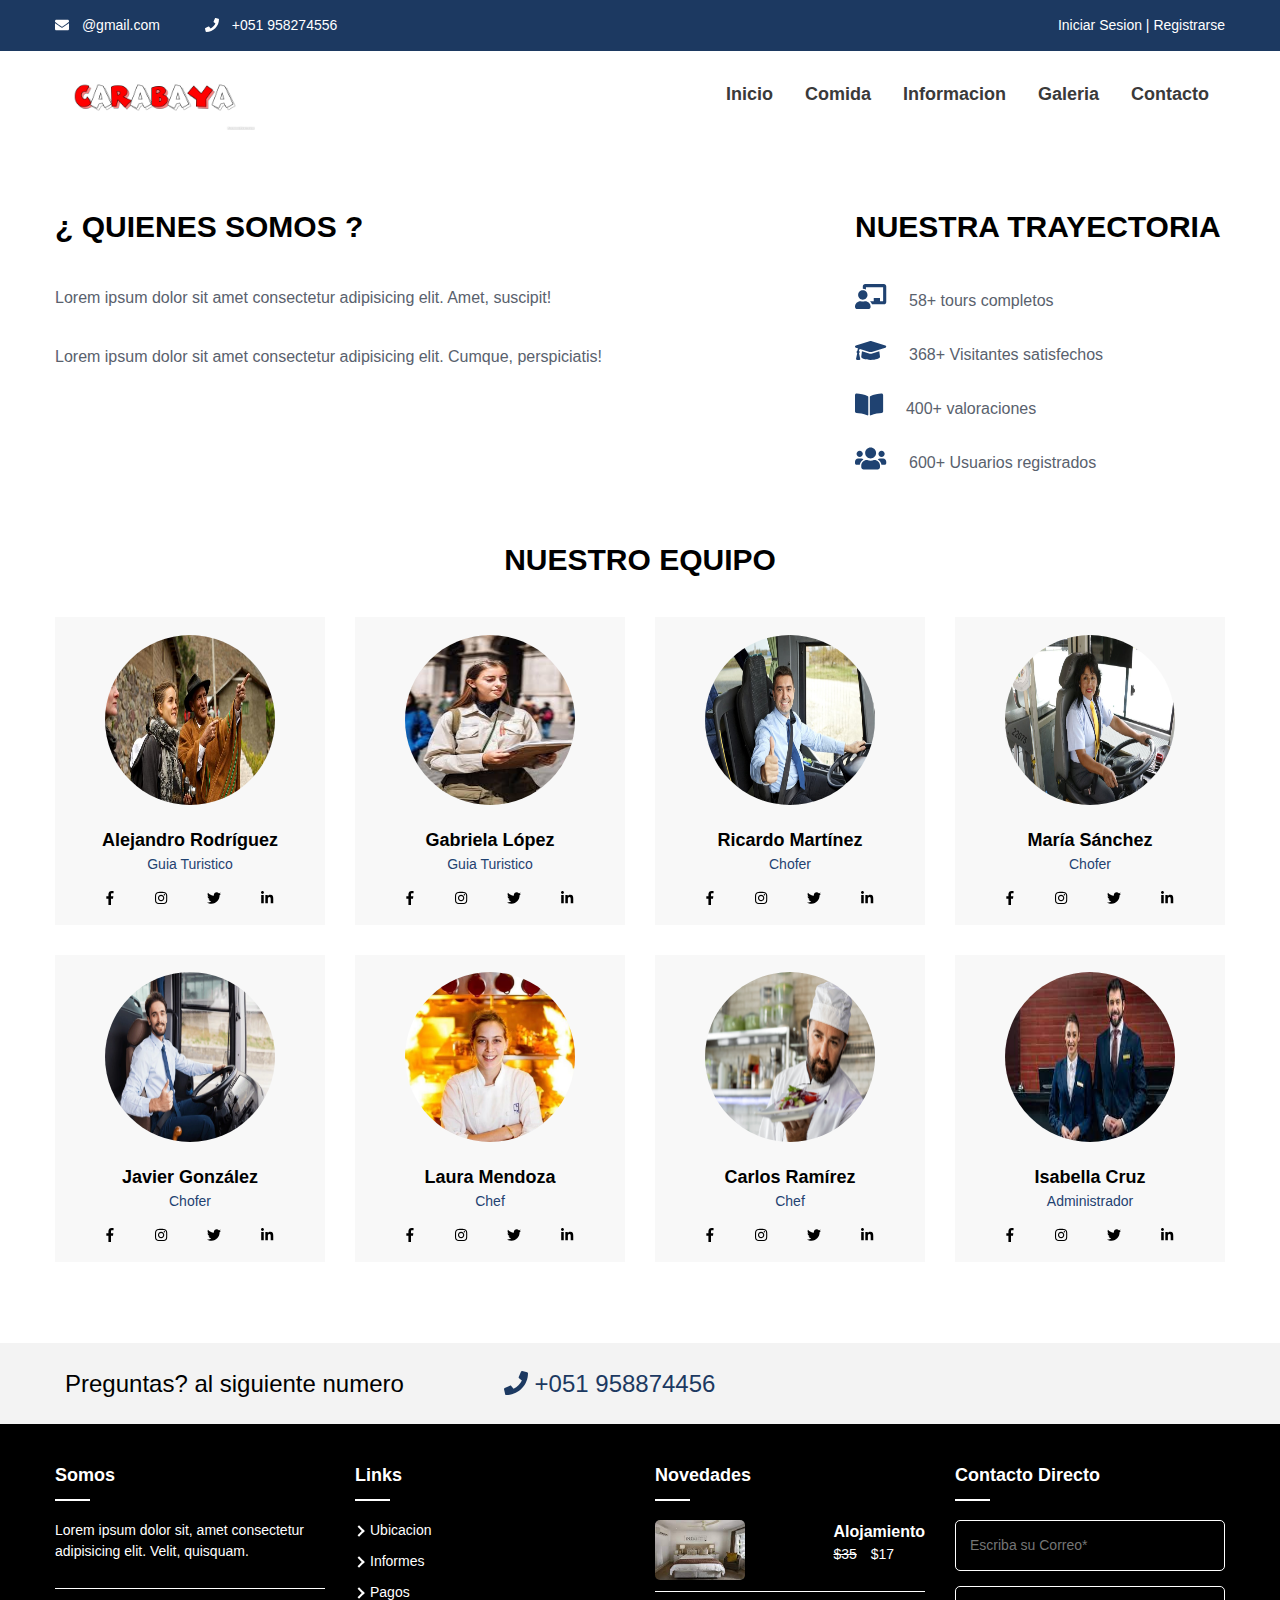
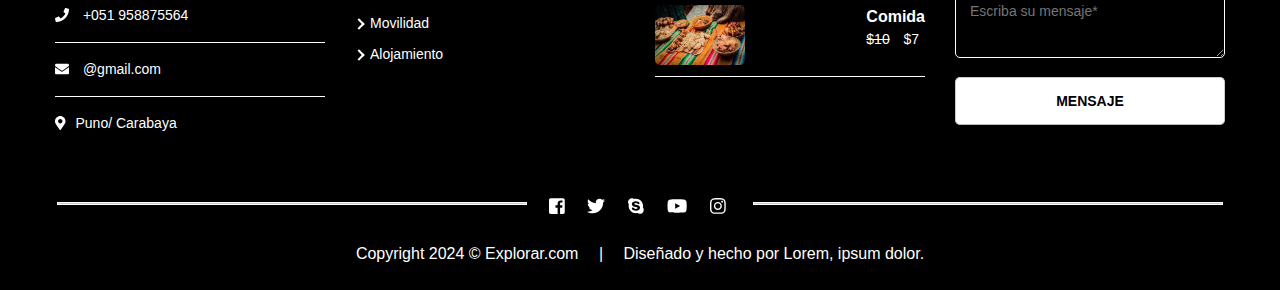
==== commit 27b9b71a: "centrando y diseño" ====
--- a/about.html
+++ b/about.html
@@ -1,7 +1,7 @@
 <!DOCTYPE html>
 <html>
 <head>
-	<title>education</title>
+	<title>CARABAYA</title>
 	<meta name="viewport" content="width=device-width">
 	<meta name="viewport" content="width=device-width, initial-scale=1.0">
 	<link rel="stylesheet" type="text/css" href="css/all.css">
@@ -21,61 +21,36 @@
 				<div class="container">
 					<div class="top-header-left">
 						<div class="top-header-block">
-							<a href="mailto:info@educationpro.com"><i class="fas fa-envelope"></i> info@educationpro.com</a>
+							<a href="mailto:"><i class="fas fa-envelope"></i> @gmail.com</a>
 						</div>
 						<div class="top-header-block">
-							<a href="tel:+9779813639131"><i class="fas fa-phone"></i> +977 9813639131</a>
+							<a href="tel: 958274556"><i class="fas fa-phone"></i> +051 958274556</a>
 						</div>
 					</div>
 					<div class="top-header-right">
-						<div class="social-block">
-							<ul class="social-list">
-								<li><a href=""><i class="fab fa-viber"></i></a></li>
-								<li><a href=""><i class="fab fa-google-plus-g"></i></a></li>
-								<li><a href=""><i class="fab fa-facebook-square"></i></a></li>
-								<li><a href=""><i class="fab fa-facebook-messenger"></i></a></li>
-								<li><a href=""><i class="fab fa-twitter"></i></a></li>
-								<li><a href=""><i class="fab fa-skype"></i></a></li>
-							</ul>
-						</div>
+						
 						<div class="login-block">
-							<a href="">Login /</a>
-							<a href="">Register</a>
-						</div>
-					</div>
-				</div>
-			</div>
-			<!-- Top header Close -->
+							<a href="">Iniciar Sesion |</a>
+							<a href="">Registrarse</a>
+						</div>
+					</div>
+				</div>
+			</div>
+	
 			<div class="main-header">
 				<div class="container">
 					<div class="logo-wrap">
-						<img src="images/site-logo.jpg" alt="Logo Image">
+						<img src="images/ligi.png" style="width: 200px;"  alt="Logo Image">
 					</div>
 					<div class="nav-wrap">
 						<nav class="nav-desktop">
 							<ul class="menu-list">
-								<li><a href="#">Home</a></li>
-								<li class="menu-parent">Courses
-									<ul class="sub-menu">
-										<li><a href="#">Child</a></li>
-										<li><a href="#">Child</a></li>
-										<li class="menu-parent">Child
-											<ul class="sub-menu">
-												<li><a href="">Grand-child</a></li>
-												<li><a href="">Grand-child</a></li>
-											</ul>
-										</li>
-									</ul>
-								</li>
-								<li class="menu-parent">News
-									<ul class="sub-menu">
-										<li><a href="#">Child</a></li>
-										<li><a href="#">Child</a></li>
-									</ul>
-								</li>
-								<li><a href="">About</a></li>
-								<li><a href="">Gallery</a></li>
-								<li><a href="">Contact</a></li>
+								<li><a href="index.php">Inicio</a></li>
+								<!--<li><a href="">Lugares</a></li>-->
+								<li><a href="">Comida</a></li>
+								<li><a href="about.html">Informacion</a></li>
+								<li><a href="gallery2.html">Galeria</a></li>
+								<li><a href="contact.html">Contacto</a></li>
 							</ul>
 						</nav>
 						<div id="bar">
@@ -89,71 +64,23 @@
 			</div>
 		</header>
 		<!-- Header Close -->
-		<div class="banner">
-			<div class="owl-four owl-carousel">
-				<img src="images/page-banner.jpg" alt="Image of Bannner">
-				<img src="images/page-banner2.jpg" alt="Image of Bannner">
-				<img src="images/page-banner3.jpg" alt="Image of Bannner">
-			</div>
-			<div class="container">
-				<h1>welcome to education pro</h1>
-				<h3>With our advance search feature you can now find the trips for you...</h3>
-			</div>
-			 <div id="owl-four-nav" class="owl-nav"></div>
-		</div>
-		<!-- <div class="banner">
-			<div class="owl-five owl-carousel owl-theme">
-	            <div class="item-video">
-            		<iframe width="100%" height="450" src="https://www.youtube.com/embed/ENVW3uZ3a-4" frameborder="0" allow="accelerometer; autoplay; encrypted-media; gyroscope; picture-in-picture" allowfullscreen>
-            		</iframe>
-	            </div>
-	            <div class="item-video">
-	            	<iframe width="100%" height="450" src="https://www.youtube.com/embed/0bfk90rWV9U" frameborder="0" allow="accelerometer; autoplay; encrypted-media; gyroscope; picture-in-picture" allowfullscreen></iframe>
-	            </div>
-	            <div class="item-video">
-	            	<iframe width="100%" height="450" src="https://www.youtube.com/embed/ktvTqknDobU" frameborder="0" allow="accelerometer; autoplay; encrypted-media; gyroscope; picture-in-picture" allowfullscreen></iframe>
-	            </div>
-	            <div class="item-video">
-            		<iframe width="100%" height="450" src="https://www.youtube.com/embed/ENVW3uZ3a-4" frameborder="0" allow="accelerometer; autoplay; encrypted-media; gyroscope; picture-in-picture" allowfullscreen>
-            		</iframe>
-	            </div>
-	            <div class="item-video">
-	            	<iframe width="100%" height="450" src="https://www.youtube.com/embed/0bfk90rWV9U" frameborder="0" allow="accelerometer; autoplay; encrypted-media; gyroscope; picture-in-picture" allowfullscreen></iframe>
-	            </div>
-	            <div class="item-video">
-	            	<iframe width="100%" height="450" src="https://www.youtube.com/embed/ktvTqknDobU" frameborder="0" allow="accelerometer; autoplay; encrypted-media; gyroscope; picture-in-picture" allowfullscreen></iframe>
-	            </div>
-          </div>
-		</div> -->
-
+		
+		
 		<section class="about-upper-section" itemprop="mainContentofPage">
 			<div class="container">
 				<article class="who-we-are">
-					<h2 class="top-heading">who we are</h2>
-					<p>Lorem ipsum dolor sit amet, consectetur adipisicing elit, sed do eiusmod
-					tempor incididunt ut labore et dolore magna aliqua. Ut enim ad minim veniam,
-					quis nostrud exercitation ullamco laboris nisi ut aliquip ex ea commodo
-					consequat. Duis aute irure dolor in reprehenderit in voluptate velit esse
-					cillum dolore eu fugiat nulla pariatur. Excepteur sint occaecat cupidatat non
-					proident, sunt in culpa qui officia deserunt mollit anim id est laborum.</p>
-
-					<p>Lorem ipsum dolor sit amet, consectetur adipisicing elit, sed do eiusmod
-					tempor incididunt ut labore et dolore magna aliqua. Ut enim ad minim veniam,
-					quis nostrud exercitation ullamco laboris nisi ut aliquip ex</p>
+					<h2 class="top-heading"> ¿ Quienes Somos ? </h2>
+					<p>Lorem ipsum dolor sit amet consectetur adipisicing elit. Amet, suscipit!</p>
+					<p>Lorem ipsum dolor sit amet consectetur adipisicing elit. Cumque, perspiciatis!</p>
 				</article>
 				<div class="our-story">
-					<h2 class="top-heading">our story</h2>
+					<h2 class="top-heading">Nuestra Trayectoria</h2>
 					<ul>
-						<li><i class="fas fa-chalkboard-teacher"></i> <a href="#">60+ certified teachers</a></li>
-						<li><i class="fas fa-graduation-cap"></i> <a href="#">600+ students enrolled</a></li>
-						<li><i class="fas fa-book-open"></i> <a href="#">50+ courses completed</a></li>
-						<li><i class="fas fa-users"></i> <a href="#">10000+ foreign followers</a></li>
-
-						<!-- For None link use below -->
-						<!-- <li><i class="fas fa-chalkboard-teacher"></i> <p>60+ certified teachers</p></li>
-						<li><i class="fas fa-graduation-cap"></i>  <p>600+ students enrolled</p></li>
-						<li><i class="fas fa-book-open"></i>  <p>50+ courses completed</p></li>
-						<li><i class="fas fa-users"></i>  <p>10000+ foreign followers</p></li> -->
+						<li><i class="fas fa-chalkboard-teacher"></i> <a href="#">58+ tours completos</a></li>
+						<li><i class="fas fa-graduation-cap"></i> <a href="#">368+ Visitantes satisfechos</a></li>
+						<li><i class="fas fa-book-open"></i> <a href="#">400+ valoraciones</a></li>
+						<li><i class="fas fa-users"></i> <a href="#">600+ Usuarios registrados</a></li>
+
 					</ul>
 				</div>
 			</div>
@@ -161,96 +88,96 @@
 
 		<section class="team-members" itemprop="contributor">
 			<div class="container">
-				<h2 class="top-heading">meet our team</h2>
+				<h2 class="top-heading">Nuestro Equipo</h2>
 				<article class="developer-grid">
 					<div class="developer-wrap">
-						<img src="images/developer-img.jpg" alt="developer images">
-						<h3>Bibek Basnet</h3>
-						<p>Web Developer</p>
-						<ul>
-							<li><a href=""><i class="fab fa-facebook-f"></i></a></li>
-							<li><a href=""><i class="fab fa-instagram"></i></a></li>
-							<li><a href=""><i class="fab fa-twitter"></i></a></li>
-							<li><a href=""><i class="fab fa-linkedin-in"></i></a></li>
-						</ul>
-					</div>
-
-					<div class="developer-wrap">
-						<img src="images/developer-img.jpg" alt="developer images">
-						<h3>Bibek Basnet</h3>
-						<p>Web Developer</p>
-						<ul>
-							<li><a href=""><i class="fab fa-facebook-f"></i></a></li>
-							<li><a href=""><i class="fab fa-instagram"></i></a></li>
-							<li><a href=""><i class="fab fa-twitter"></i></a></li>
-							<li><a href=""><i class="fab fa-linkedin-in"></i></a></li>
-						</ul>
-					</div>
-
-					<div class="developer-wrap">
-						<img src="images/developer-img.jpg" alt="developer images">
-						<h3>Bibek Basnet</h3>
-						<p>Web Developer</p>
-						<ul>
-							<li><a href=""><i class="fab fa-facebook-f"></i></a></li>
-							<li><a href=""><i class="fab fa-instagram"></i></a></li>
-							<li><a href=""><i class="fab fa-twitter"></i></a></li>
-							<li><a href=""><i class="fab fa-linkedin-in"></i></a></li>
-						</ul>
-					</div>
-
-					<div class="developer-wrap">
-						<img src="images/developer-img.jpg" alt="developer images">
-						<h3>Bibek Basnet</h3>
-						<p>Web Developer</p>
-						<ul>
-							<li><a href=""><i class="fab fa-facebook-f"></i></a></li>
-							<li><a href=""><i class="fab fa-instagram"></i></a></li>
-							<li><a href=""><i class="fab fa-twitter"></i></a></li>
-							<li><a href=""><i class="fab fa-linkedin-in"></i></a></li>
-						</ul>
-					</div>
-
-					<div class="developer-wrap">
-						<img src="images/developer-img.jpg" alt="developer images">
-						<h3>Bibek Basnet</h3>
-						<p>Web Developer</p>
-						<ul>
-							<li><a href=""><i class="fab fa-facebook-f"></i></a></li>
-							<li><a href=""><i class="fab fa-instagram"></i></a></li>
-							<li><a href=""><i class="fab fa-twitter"></i></a></li>
-							<li><a href=""><i class="fab fa-linkedin-in"></i></a></li>
-						</ul>
-					</div>
-
-					<div class="developer-wrap">
-						<img src="images/developer-img.jpg" alt="developer images">
-						<h3>Bibek Basnet</h3>
-						<p>Web Developer</p>
-						<ul>
-							<li><a href=""><i class="fab fa-facebook-f"></i></a></li>
-							<li><a href=""><i class="fab fa-instagram"></i></a></li>
-							<li><a href=""><i class="fab fa-twitter"></i></a></li>
-							<li><a href=""><i class="fab fa-linkedin-in"></i></a></li>
-						</ul>
-					</div>
-
-					<div class="developer-wrap">
-						<img src="images/developer-img.jpg" alt="developer images">
-						<h3>Bibek Basnet</h3>
-						<p>Web Developer</p>
-						<ul>
-							<li><a href=""><i class="fab fa-facebook-f"></i></a></li>
-							<li><a href=""><i class="fab fa-instagram"></i></a></li>
-							<li><a href=""><i class="fab fa-twitter"></i></a></li>
-							<li><a href=""><i class="fab fa-linkedin-in"></i></a></li>
-						</ul>
-					</div>
-
-					<div class="developer-wrap">
-						<img src="images/developer-img.jpg" alt="developer images">
-						<h3>Bibek Basnet</h3>
-						<p>Web Developer</p>
+						<img src="images/guia.jpeg" alt="developer images">
+						<h3>Alejandro Rodríguez</h3>
+						<p>Guia Turistico</p>
+						<ul>
+							<li><a href=""><i class="fab fa-facebook-f"></i></a></li>
+							<li><a href=""><i class="fab fa-instagram"></i></a></li>
+							<li><a href=""><i class="fab fa-twitter"></i></a></li>
+							<li><a href=""><i class="fab fa-linkedin-in"></i></a></li>
+						</ul>
+					</div>
+
+					<div class="developer-wrap">
+						<img src="images/guia2.jpeg" alt="developer images">
+						<h3>Gabriela López</h3>
+						<p>Guia Turistico</p>
+						<ul>
+							<li><a href=""><i class="fab fa-facebook-f"></i></a></li>
+							<li><a href=""><i class="fab fa-instagram"></i></a></li>
+							<li><a href=""><i class="fab fa-twitter"></i></a></li>
+							<li><a href=""><i class="fab fa-linkedin-in"></i></a></li>
+						</ul>
+					</div>
+
+					<div class="developer-wrap">
+						<img src="images/conductor.jpg" alt="developer images">
+						<h3>Ricardo Martínez</h3>
+						<p>Chofer</p>
+						<ul>
+							<li><a href=""><i class="fab fa-facebook-f"></i></a></li>
+							<li><a href=""><i class="fab fa-instagram"></i></a></li>
+							<li><a href=""><i class="fab fa-twitter"></i></a></li>
+							<li><a href=""><i class="fab fa-linkedin-in"></i></a></li>
+						</ul>
+					</div>
+
+					<div class="developer-wrap">
+						<img src="images/chofer2.jpg" alt="developer images">
+						<h3>María Sánchez</h3>
+						<p>Chofer</p>
+						<ul>
+							<li><a href=""><i class="fab fa-facebook-f"></i></a></li>
+							<li><a href=""><i class="fab fa-instagram"></i></a></li>
+							<li><a href=""><i class="fab fa-twitter"></i></a></li>
+							<li><a href=""><i class="fab fa-linkedin-in"></i></a></li>
+						</ul>
+					</div>
+
+					<div class="developer-wrap">
+						<img src="images/chofer3.webp" alt="developer images">
+						<h3>Javier González</h3>
+						<p>Chofer</p>
+						<ul>
+							<li><a href=""><i class="fab fa-facebook-f"></i></a></li>
+							<li><a href=""><i class="fab fa-instagram"></i></a></li>
+							<li><a href=""><i class="fab fa-twitter"></i></a></li>
+							<li><a href=""><i class="fab fa-linkedin-in"></i></a></li>
+						</ul>
+					</div>
+
+					<div class="developer-wrap">
+						<img src="images/chef2.avif" alt="developer images">
+						<h3>Laura Mendoza</h3>
+						<p>Chef</p>
+						<ul>
+							<li><a href=""><i class="fab fa-facebook-f"></i></a></li>
+							<li><a href=""><i class="fab fa-instagram"></i></a></li>
+							<li><a href=""><i class="fab fa-twitter"></i></a></li>
+							<li><a href=""><i class="fab fa-linkedin-in"></i></a></li>
+						</ul>
+					</div>
+
+					<div class="developer-wrap">
+						<img src="images/chef.png" alt="developer images">
+						<h3>Carlos Ramírez</h3>
+						<p>Chef</p>
+						<ul>
+							<li><a href=""><i class="fab fa-facebook-f"></i></a></li>
+							<li><a href=""><i class="fab fa-instagram"></i></a></li>
+							<li><a href=""><i class="fab fa-twitter"></i></a></li>
+							<li><a href=""><i class="fab fa-linkedin-in"></i></a></li>
+						</ul>
+					</div>
+
+					<div class="developer-wrap">
+						<img src="images/admin.jpeg" alt="developer images">
+						<h3>Isabella Cruz</h3>
+						<p>Administrador</p>
 						<ul>
 							<li><a href=""><i class="fab fa-facebook-f"></i></a></li>
 							<li><a href=""><i class="fab fa-instagram"></i></a></li>
@@ -261,227 +188,27 @@
 				</article>
 			</div>
 		</section>
-		<!-- Team Members Closed  -->
-
-		<section class="what-other-say">
-			<div class="container">
-				<div class="wrap-others-say">
-					<h1>what other say about us</h1>
-					<div id="carousel" class="flexslider">
-						<ul class="slides">
-							<li class="img-wrap">
-								<figure>
-									<img src="images/review-big-img.jpg" alt="Person Image">
-									<figcaption class="hidden">
-										<h3>Sagar Sapkota</h3>
-										<h4>UI Designer</h4>
-									</figcaption>
-								</figure>
-							</li>
-							<li class="img-wrap">
-								<figure>
-									<img src="images/review-big-img.jpg" alt="Person Image">
-									<figcaption class="hidden">
-										<h3>Sagar Sapkota</h3>
-										<h4>UI Designer</h4>
-									</figcaption>
-								</figure>
-							</li>
-							<li class="img-wrap">
-								<figure>
-									<img src="images/review-big-img.jpg" alt="Person Image">
-									<figcaption class="hidden">
-										<h3>Sagar Sapkota</h3>
-										<h4>UI Designer</h4>
-									</figcaption>
-								</figure>
-							</li>
-							<li class="img-wrap">
-								<figure>
-									<img src="images/review-big-img.jpg" alt="Person Image">
-									<figcaption class="hidden">
-										<h3>Sagar Sapkota</h3>
-										<h4>UI Designer</h4>
-									</figcaption>
-								</figure>
-							</li>
-							<li class="img-wrap">
-								<figure>
-									<img src="images/review-big-img.jpg" alt="Person Image">
-									<figcaption class="hidden">
-										<h3>Sagar Sapkota</h3>
-										<h4>UI Designer</h4>
-									</figcaption>
-								</figure>
-							</li>
-							<li class="img-wrap">
-								<figure>
-									<img src="images/review-big-img.jpg" alt="Person Image">
-									<figcaption class="hidden">
-										<h3>Sagar Sapkota</h3>
-										<h4>UI Designer</h4>
-									</figcaption>
-								</figure>
-							</li>
-							<li class="img-wrap">
-								<figure>
-									<img src="images/review-big-img.jpg" alt="Person Image">
-									<figcaption class="hidden">
-										<h3>Sagar Sapkota</h3>
-										<h4>UI Designer</h4>
-									</figcaption>
-								</figure>
-							</li>
-							<li class="img-wrap">
-								<figure>
-									<img src="images/review-big-img.jpg" alt="Person Image">
-									<figcaption class="fig">
-										<h3 class="hidden">Sagar Sapkota</h3>
-										<h4 class="hidden">UI Designer</h4>
-									</figcaption>
-								</figure>
-							</li>
-						</ul>
-					</div>
-
-					<div id="slider" class="flexslider">
-	  					<ul class="slides">
-						    <li>
-						    	<div class="testimonial-holder">
-						    		<strong class="title">Amazing service and amazing team. Thank you!</strong>
-						    		<p>Lorem ipsum dolor sit amet, consectetur adipiscing elit. Phasellus tristique fer-<br/>mentum mauris, non tincidunt arcu venenatis vel. Nam et vehicula turpis. Ut nunc purus, mattis eu odio a, egestas facilisis nibh. Mauris magna diam, iaculis vitae sapien non, pharetra congue purus. Phasellus in odio purus.</p>
-						    		<div class="rateYo"></div>
-						    	</div>
-						    </li>
-						    <li>
-						    	<div class="testimonial-holder">
-						    		<strong class="title">Very Satisfaied with their service</strong>
-						    		<p>Lorem ipsum dolor sit amet, consectetur adipiscing elit. Phasellus tristique fer-<br/>mentum mauris, non tincidunt arcu venenatis vel. Nam et vehicula turpis. Ut nunc purus, mattis eu odio a, egestas facilisis nibh. Mauris magna diam, iaculis vitae sapien non, pharetra congue purus. Phasellus in odio purus.</p>
-						    		<div class="rateYo"></div>
-						    	</div>
-						    </li>
-						    <li>
-						    	<div class="testimonial-holder">
-						    		<strong class="title">Quick, efficient and meets your expectations</strong>
-						    		<p>Lorem ipsum dolor sit amet, consectetur adipiscing elit. Phasellus tristique fer-<br/>mentum mauris, non tincidunt arcu venenatis vel. Nam et vehicula turpis. Ut nunc purus, mattis eu odio a, egestas facilisis nibh. Mauris magna diam, iaculis vitae sapien non, pharetra congue purus. Phasellus in odio purus.</p>
-						    		<div class="rateYo"></div>
-						    	</div>
-						    </li>
-						    <li>
-						    	<div class="testimonial-holder">
-						    		<strong class="title">The website was according our imagination</strong>
-						    		<p>Lorem ipsum dolor sit amet, consectetur adipiscing elit. Phasellus tristique fer-<br/>mentum mauris, non tincidunt arcu venenatis vel. Nam et vehicula turpis. Ut nunc purus, mattis eu odio a, egestas facilisis nibh. Mauris magna diam, iaculis vitae sapien non, pharetra congue purus. Phasellus in odio purus.</p>
-						    		<div class="rateYo"></div>
-						    	</div>
-						    </li>
-						    <li>
-						    	<div class="testimonial-holder">
-						    		<strong class="title">Amazing service and amazing team. Thank you!</strong>
-						    		<p>Lorem ipsum dolor sit amet, consectetur adipiscing elit. Phasellus tristique fer-<br/>mentum mauris, non tincidunt arcu venenatis vel. Nam et vehicula turpis. Ut nunc purus, mattis eu odio a, egestas facilisis nibh. Mauris magna diam, iaculis vitae sapien non, pharetra congue purus. Phasellus in odio purus.</p>
-						    		<div class="rateYo"></div>
-						    	</div>
-						    </li>
-						    <li>
-						    	<div class="testimonial-holder">
-						    		<strong class="title">Very Satisfaied with their service</strong>
-						    		<p>Lorem ipsum dolor sit amet, consectetur adipiscing elit. Phasellus tristique fer-<br/>mentum mauris, non tincidunt arcu venenatis vel. Nam et vehicula turpis. Ut nunc purus, mattis eu odio a, egestas facilisis nibh. Mauris magna diam, iaculis vitae sapien non, pharetra congue purus. Phasellus in odio purus.</p>
-						    		<div class="rateYo"></div>
-						    	</div>
-						    </li>
-						    <li>
-						    	<div class="testimonial-holder">
-						    		<strong class="title">Quick, efficient and meets your expectations</strong>
-						    		<p>Lorem ipsum dolor sit amet, consectetur adipiscing elit. Phasellus tristique fer-<br/>mentum mauris, non tincidunt arcu venenatis vel. Nam et vehicula turpis. Ut nunc purus, mattis eu odio a, egestas facilisis nibh. Mauris magna diam, iaculis vitae sapien non, pharetra congue purus. Phasellus in odio purus.</p>
-						    		<div class="rateYo"></div>
-						    	</div>
-						    </li>
-						    <li>
-						    	<div class="testimonial-holder">
-						    		<strong class="title">The website was according our imagination</strong>
-						    		<p>Lorem ipsum dolor sit amet, consectetur adipiscing elit. Phasellus tristique fer-<br/>mentum mauris, non tincidunt arcu venenatis vel. Nam et vehicula turpis. Ut nunc purus, mattis eu odio a, egestas facilisis nibh. Mauris magna diam, iaculis vitae sapien non, pharetra congue purus. Phasellus in odio purus.</p>
-						    		<div class="rateYo"></div>
-						    	</div>
-						    </li>
-	  					</ul>
-					</div>
-
-					<!-- <div id="sync2" class="owl-carousel owl-theme">
-					  <div class="item">
-					    <img src="images/review-big-img.jpg" alt="Person Image"></div>
-					  <div class="item">
-					    <img src="images/review-big-img.jpg" alt="Person Image"></div>
-					  <div class="item">
-					    <img src="images/review-big-img.jpg" alt="Person Image"></div>
-					  <div class="item">
-					    <img src="images/review-big-img.jpg" alt="Person Image"></div>
-					  <div class="item">
-					    <img src="images/review-big-img.jpg" alt="Person Image"></div>
-					  <div class="item">
-					    <img src="images/review-big-img.jpg" alt="Person Image"></div>
-					  <div class="item">
-					    <img src="images/review-big-img.jpg" alt="Person Image"></div>
-					  <div class="item">
-					    <img src="images/review-big-img.jpg" alt="Person Image"></div>
-					</div> -->
-
-					<!-- <div id="sync1" class="owl-carousel owl-theme">
-					 	<div class="item">
-					   		<strong class="title">Amazing service and amazing team. Thank you!</strong>
-						    		<p>Lorem ipsum dolor sit amet, consectetur adipiscing elit. Phasellus tristique fer-<br/>mentum mauris, non tincidunt arcu venenatis vel. Nam et vehicula turpis. Ut nunc purus, mattis eu odio a, egestas facilisis nibh. Mauris magna diam, iaculis vitae sapien non, pharetra congue purus. Phasellus in odio purus.</p>
-						    		<div class="rateYo"></div>
-						</div>
-					  <div class="item">
-					    <strong class="title">Very Satisfaied with their service</strong>
-						    		<p>Lorem ipsum dolor sit amet, consectetur adipiscing elit. Phasellus tristique fer-<br/>mentum mauris, non tincidunt arcu venenatis vel. Nam et vehicula turpis. Ut nunc purus, mattis eu odio a, egestas facilisis nibh. Mauris magna diam, iaculis vitae sapien non, pharetra congue purus. Phasellus in odio purus.</p>
-						    		<div class="rateYo"></div></div>
-					  <div class="item">
-					    <strong class="title">Quick, efficient and meets your expectations</strong>
-						    		<p>Lorem ipsum dolor sit amet, consectetur adipiscing elit. Phasellus tristique fer-<br/>mentum mauris, non tincidunt arcu venenatis vel. Nam et vehicula turpis. Ut nunc purus, mattis eu odio a, egestas facilisis nibh. Mauris magna diam, iaculis vitae sapien non, pharetra congue purus. Phasellus in odio purus.</p>
-						    		<div class="rateYo"></div></div>
-					  <div class="item">
-					    <strong class="title">Very Satisfaied with their service</strong>
-						    		<p>Lorem ipsum dolor sit amet, consectetur adipiscing elit. Phasellus tristique fer-<br/>mentum mauris, non tincidunt arcu venenatis vel. Nam et vehicula turpis. Ut nunc purus, mattis eu odio a, egestas facilisis nibh. Mauris magna diam, iaculis vitae sapien non, pharetra congue purus. Phasellus in odio purus.</p>
-						    		<div class="rateYo"></div></div>
-					  <div class="item">
-					    <strong class="title">Very jhkhkh with their service</strong>
-						    		<p>Lorem ipsum dolor sit amet, consectetur adipiscing elit. Phasellus tristique fer-<br/>mentum mauris, non tincidunt arcu venenatis vel. Nam et vehicula turpis. Ut nunc purus, mattis eu odio a, egestas facilisis nibh. Mauris magna diam, iaculis vitae sapien non, pharetra congue purus. Phasellus in odio purus.</p>
-						    		<div class="rateYo"></div></div>
-					  <div class="item">
-					    <strong class="title">Very 7777 with their service</strong>
-						    		<p>Lorem ipsum dolor sit amet, consectetur adipiscing elit. Phasellus tristique fer-<br/>mentum mauris, non tincidunt arcu venenatis vel. Nam et vehicula turpis. Ut nunc purus, mattis eu odio a, egestas facilisis nibh. Mauris magna diam, iaculis vitae sapien non, pharetra congue purus. Phasellus in odio purus.</p>
-						    		<div class="rateYo"></div></div>
-					  <div class="item">
-					    <strong class="title">Very 888 with their service</strong>
-						    		<p>Lorem ipsum dolor sit amet, consectetur adipiscing elit. Phasellus tristique fer-<br/>mentum mauris, non tincidunt arcu venenatis vel. Nam et vehicula turpis. Ut nunc purus, mattis eu odio a, egestas facilisis nibh. Mauris magna diam, iaculis vitae sapien non, pharetra congue purus. Phasellus in odio purus.</p>
-						    		<div class="rateYo"></div></div>
-					  <div class="item">
-					    <strong class="title">Very 9999 with their service</strong>
-						    		<p>Lorem ipsum dolor sit amet, consectetur adipiscing elit. Phasellus tristique fer-<br/>mentum mauris, non tincidunt arcu venenatis vel. Nam et vehicula turpis. Ut nunc purus, mattis eu odio a, egestas facilisis nibh. Mauris magna diam, iaculis vitae sapien non, pharetra congue purus. Phasellus in odio purus.</p>
-						    		<div class="rateYo"></div></div>
-					</div> -->
-				</div>
-			</div>
-		</section>
-		<!-- End of Others talk -->
+
+
 
 		<section class="query-section">
 			<div class="container">
-				<p>Any Queries? Ask us a question at<a href="tel:+9779813639131"><i class="fas fa-phone"></i> +977 9813639131</a></p>
+				<p>Preguntas? al siguiente numero<a href="tel:"><i class="fas fa-phone"></i> +051 958874456</a></p>
 			</div>
 		</section>
-		<!-- End of Query Section -->
+	
 		<footer class="page-footer">
 			<div class="footer-first-section">
 				<div class="container">
 					<div class="box-wrap">
 						<header>
-							<h1>about</h1>
-						</header>
-						<p>Edugate is a great start for and education. Personnel or oganization to start the online business with 1 click</p>
-
-						<h4><a href="tel:+9779813639131"><i class="fas fa-phone"></i> +977 9813639131</a></h4>
-						<h4><a href="mailto:info@educationpro.com"><i class="fas fa-envelope"></i> info@educationpro.com</a></h4>
-						<h4><i class="fas fa-map-marker-alt"></i>Gongabu, Kathmandu, Nepal</h4>
+							<h1>Somos</h1>
+						</header>
+						<p>Lorem ipsum dolor sit, amet consectetur adipisicing elit. Velit, quisquam.</p>
+
+						<h4><a href="tel:"><i class="fas fa-phone"></i> +051 958875564</a></h4>
+						<h4><a href="mailto:info@educationpro.com"><i class="fas fa-envelope"></i> @gmail.com</a></h4>
+						<h4><i class="fas fa-map-marker-alt"></i>Puno/ Carabaya</h4>
 					</div>
 
 					<div class="box-wrap">
@@ -489,43 +216,42 @@
 							<h1>links</h1>
 						</header>
 						<ul>
-							<li><a href="#">Teacher</a></li>
-							<li><a href="#">Courses</a></li>
-							<li><a href="#">Courses</a></li>
-							<li><a href="#">Courses</a></li>
-							<li><a href="#">Courses</a></li>
-							<li><a href="#">Courses</a></li>
-						</ul>
-					</div>
-
-					<div class="box-wrap">
-						<header>
-							<h1>recent courses</h1>
+							<li><a href="#">Ubicacion</a></li>
+							<li><a href="#">Informes</a></li>
+							<li><a href="#">Pagos</a></li>
+							<li><a href="#">Movilidad</a></li>
+							<li><a href="#">Alojamiento</a></li>
+						</ul>
+					</div>
+
+					<div class="box-wrap">
+						<header>
+							<h1>Novedades</h1>
 						</header>
 						<div class="recent-course-wrap">
-							<img src="images/ui-ux.jpg" alt="Ui/Ux Designing">
+							<img src="images/alojamiento.jpeg" alt="Ui/Ux Designing">
 							<a href=""><div class="course-name">
-								<h3>UI/UX Designer courses</h3>
-								<p><span>$50</span> $40</p>
+								<h3>Alojamiento</h3>
+								<p><span>$35</span> $17</p>
 							</div></a>
 						</div>
 						<div class="recent-course-wrap">
-							<img src="images/ui-ux.jpg" alt="Ui/Ux Designing">
+							<img src="images/comida2.jpeg" alt="Ui/Ux Designing">
 							<a href=""><div class="course-name">
-								<h3>UI/UX Designer courses</h3>
-								<p><span>$50</span> $40</p>
+								<h3>Comida</h3>
+								<p><span>$10</span> $7</p>
 							</div></a>
 						</div>
 					</div>
 
 					<div class="box-wrap">
 						<header>
-							<h1>quick contact</h1>
+							<h1>Contacto directo</h1>
 						</header>
 						<section class="quick-contact">
-							<input type="email" name="email" placeholder="Your Email*">
-							<textarea placeholder="Type your message*"></textarea>
-							<button>send message</button>
+							<input type="email" name="Su Correo" placeholder="Escriba su Correo*">
+							<textarea placeholder="Escriba su mensaje*"></textarea>
+							<button>mensaje</button>
 						</section>
 					</div>
 
@@ -547,7 +273,7 @@
 			</div>
 			<div class="footer-last-section">
 				<div class="container">
-					<p>Copyright 2018 &copy; educationpro.com <span> | </span> Theme designed and developed by <a href="https://labtheme.com">Lab Theme</a></p>
+					<p>Copyright 2024 &copy; Explorar.com <span> | </span> Diseñado y hecho por Lorem, ipsum dolor. </p>
 				</div>
 			</div>
 		</footer>
